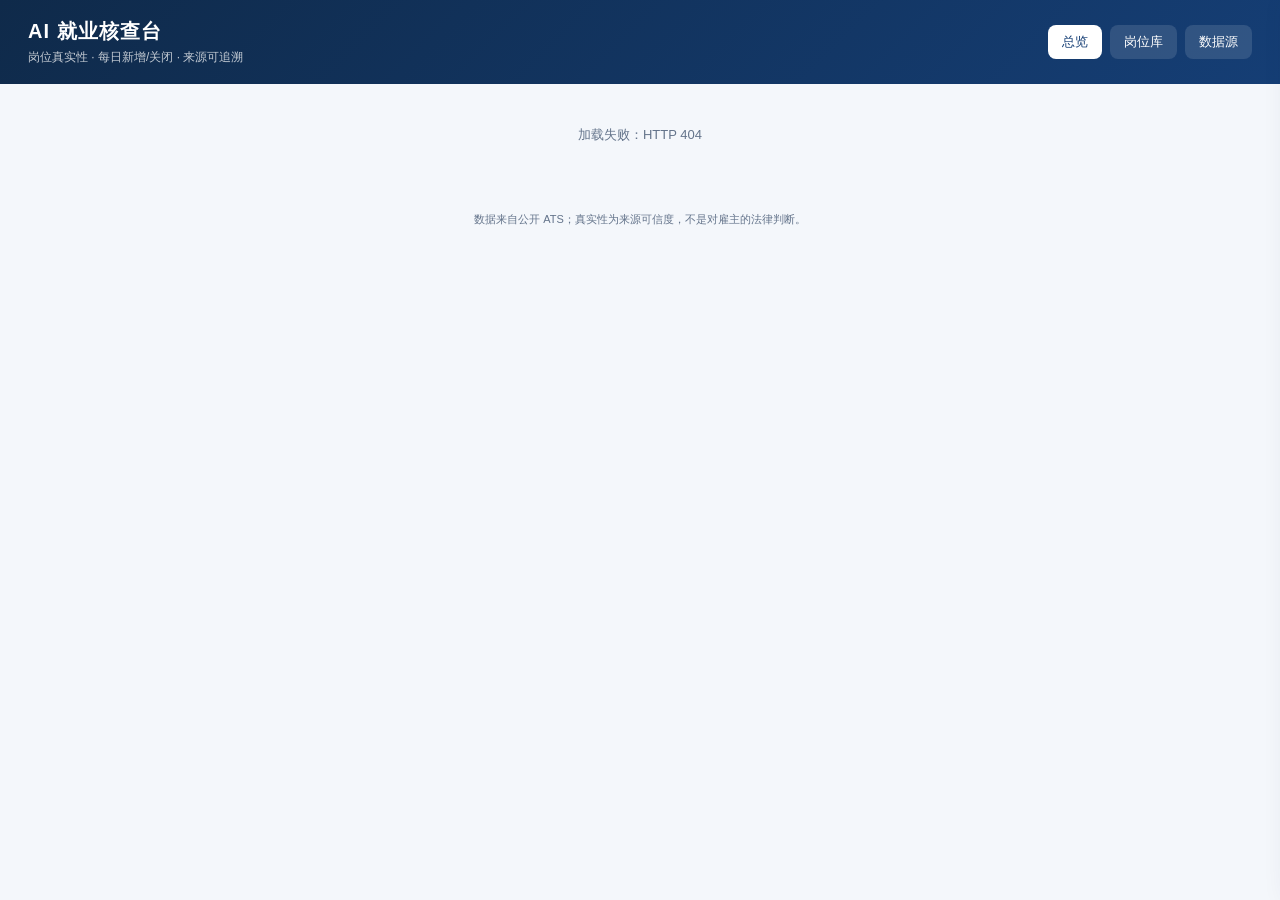
==== web/index.html @ 38a7895d "feat(web): AI jobs dashboard, authenticity scoring and read-only APIs" ====
<!doctype html>
<html lang="zh-CN">
<head>
<meta charset="utf-8">
<meta name="viewport" content="width=device-width, initial-scale=1">
<title>AI 就业核查台</title>
<style>
:root{--bg:#f4f7fb;--card:#fff;--ink:#172033;--muted:#64748b;--line:#e4ebf3;--blue:#1d4ed8;--green:#0f766e;--red:#b42318;--amber:#b45309}
*{box-sizing:border-box}body{margin:0;background:var(--bg);color:var(--ink);font-family:"Microsoft YaHei","PingFang SC",Arial,sans-serif}
header{background:linear-gradient(135deg,#0f2a4a,#153e75);color:#fff;padding:18px 28px;display:flex;align-items:center;justify-content:space-between}
header h1{font-size:20px;margin:0;letter-spacing:1px}header .sub{font-size:12px;opacity:.75;margin-top:4px}
nav{display:flex;gap:8px}nav button{border:0;background:rgba(255,255,255,.12);color:#fff;padding:8px 14px;border-radius:8px;cursor:pointer;font-size:13px}
nav button.active{background:#fff;color:#153e75}
main{max-width:1280px;margin:22px auto;padding:0 20px}
.cards{display:grid;grid-template-columns:repeat(5,1fr);gap:12px}
.card{background:var(--card);border:1px solid var(--line);border-radius:14px;padding:16px 18px;box-shadow:0 6px 18px rgba(15,42,74,.05)}
.card .n{font-size:28px;font-weight:700;color:var(--blue)}.card .l{font-size:12px;color:var(--muted);margin-top:4px}
.card.green .n{color:var(--green)}.card.amber .n{color:var(--amber)}
.grid{display:grid;grid-template-columns:1.6fr 1fr;gap:14px;margin-top:14px}
.panel{background:var(--card);border:1px solid var(--line);border-radius:14px;padding:18px 20px;box-shadow:0 6px 18px rgba(15,42,74,.04)}
.panel h2{font-size:15px;margin:0 0 12px;padding-left:9px;border-left:3px solid var(--blue)}
.bar{display:grid;grid-template-columns:110px 1fr 46px;gap:10px;align-items:center;font-size:12px;margin:8px 0}
.track{background:#eef3f9;height:9px;border-radius:7px;overflow:hidden}.track i{display:block;height:100%;background:var(--blue);border-radius:7px}
.bar b{text-align:right}
.legend{font-size:11px;color:var(--muted);display:flex;gap:14px;margin-bottom:8px}
.legend span::before{content:"";display:inline-block;width:8px;height:8px;border-radius:2px;margin-right:5px;background:var(--blue)}
.legend .closed::before{background:#e05a47}
table{width:100%;border-collapse:collapse;font-size:13px}
th{text-align:left;color:var(--muted);font-weight:500;padding:10px 8px;border-bottom:1px solid var(--line);white-space:nowrap}
td{padding:10px 8px;border-bottom:1px solid #f1f5fa;vertical-align:top}
tr.row{cursor:pointer}tr.row:hover{background:#f8fbff}
.badge{display:inline-block;padding:2px 8px;border-radius:10px;font-size:11px;white-space:nowrap}
.badge.build{background:#e8f7ef;color:#067647}.badge.adjacent{background:#eef4ff;color:#1d4ed8}.badge.exposed{background:#fff4e5;color:#b45309}.badge.none{background:#f1f5f9;color:#64748b}
.badge.verified{background:#e8f7ef;color:#067647}.badge.trusted{background:#eef4ff;color:#1d4ed8}.badge.pending{background:#fff7ed;color:#b45309}.badge.low{background:#fef2f2;color:#b42318}
.toolbar{display:flex;gap:8px;flex-wrap:wrap;margin-bottom:12px}
input,select{padding:8px 10px;border:1px solid var(--line);border-radius:8px;background:#fff;font-size:13px}
input{min-width:220px}
.drawer{position:fixed;right:0;top:0;bottom:0;width:520px;max-width:94vw;background:#fff;box-shadow:-10px 0 30px rgba(15,42,74,.16);padding:22px;overflow:auto;transform:translateX(105%);transition:.2s}
.drawer.open{transform:none}.drawer h3{margin:0 0 4px;font-size:18px}.drawer .meta{font-size:12px;color:var(--muted);margin-bottom:14px}
.drawer .kv{font-size:12px;line-height:1.9;color:#334155}.drawer .kv b{color:#0f172a}
.close{float:right;border:0;background:#f1f5f9;border-radius:8px;padding:6px 10px;cursor:pointer}
.empty{color:var(--muted);font-size:13px;padding:20px 0;text-align:center}
.pager{display:flex;gap:8px;justify-content:flex-end;margin-top:12px}
.pager button{border:1px solid var(--line);background:#fff;border-radius:8px;padding:6px 10px;cursor:pointer}
footer{text-align:center;color:var(--muted);font-size:11px;padding:26px 0}
@media(max-width:900px){.cards{grid-template-columns:repeat(2,1fr)}.grid{grid-template-columns:1fr}.drawer{width:100%}}
</style>
</head>
<body>
<header>
  <div><h1>AI 就业核查台</h1><div class="sub">岗位真实性 · 每日新增/关闭 · 来源可追溯</div></div>
  <nav>
    <button data-view="dashboard" class="active">总览</button>
    <button data-view="jobs">岗位库</button>
    <button data-view="sources">数据源</button>
  </nav>
</header>
<main>
  <section id="view-dashboard">
    <div class="cards" id="cards"></div>
    <div class="grid">
      <div class="panel"><h2>近 14 天新增 / 关闭</h2><div class="legend"><span>新增</span><span class="closed">关闭</span></div><div id="trend"></div></div>
      <div class="panel"><h2>真实性分布</h2><div id="levels"></div></div>
    </div>
    <div class="grid">
      <div class="panel"><h2>在招最多的公司</h2><div id="companies"></div></div>
      <div class="panel"><h2>缺口提示</h2><div class="kv" id="notes"></div></div>
    </div>
  </section>

  <section id="view-jobs" hidden>
    <div class="panel">
      <h2>岗位库</h2>
      <div class="toolbar">
        <input id="q" placeholder="搜公司 / 岗位">
        <select id="f-company"><option value="">全部公司</option></select>
        <select id="f-ai"><option value="">全部 AI 类型</option><option value="build">build</option><option value="adjacent">adjacent</option><option value="exposed">exposed</option><option value="none">none</option></select>
        <select id="f-level"><option value="">全部真实性</option><option>已验证</option><option>可信</option><option>待核验</option><option>低可信</option></select>
        <select id="f-status"><option value="open">在招</option><option value="closed">已关闭</option><option value="">全部</option></select>
        <button onclick="loadJobs(0)">筛选</button>
      </div>
      <div id="jobs-meta" class="meta"></div>
      <table><thead><tr><th>公司</th><th>岗位</th><th>地点</th><th>AI</th><th>真实性</th><th>首次发现</th><th>状态</th></tr></thead><tbody id="jobs-body"></tbody></table>
      <div class="pager"><button onclick="pageJobs(-1)">上一页</button><button onclick="pageJobs(1)">下一页</button></div>
    </div>
  </section>

  <section id="view-sources" hidden>
    <div class="panel"><h2>数据源健康</h2><table><thead><tr><th>公司</th><th>ATS</th><th>岗位数</th><th>已验证</th><th>最近看到</th></tr></thead><tbody id="sources-body"></tbody></table></div>
  </section>
</main>
<div class="drawer" id="drawer"><button class="close" onclick="closeDrawer()">关闭</button><div id="drawer-body"></div></div>
<footer>数据来自公开 ATS；真实性为来源可信度，不是对雇主的法律判断。</footer>
<script>
const $ = s => document.querySelector(s);
let jobOffset = 0, jobTotal = 0;
function esc(s){return String(s??'').replace(/[&<>"]/g,c=>({'&':'&amp;','<':'&lt;','>':'&gt;','"':'&quot;'}[c]));}
function badge(v){const m={'build':'build','adjacent':'adjacent','exposed':'exposed','none':'none'};return `<span class="badge ${m[v]||'none'}">${esc(v)}</span>`;}
function levelBadge(v){const m={'已验证':'verified','可信':'trusted','待核验':'pending','低可信':'low'};return `<span class="badge ${m[v]||'pending'}">${esc(v)}</span>`;}
async function api(u){const r=await fetch(u);if(!r.ok)throw new Error('HTTP '+r.status);return r.json();}
async function loadDashboard(){
  const d=await api('/api/stats');
  $('#cards').innerHTML=[['岗位总数',d.total,''],['在招',d.open,'green'],['AI build',d.build,''],['已验证',d.verified,'green'],['监控公司',d.companies,'amber']]
    .map(([l,n,c])=>`<div class="card ${c}"><div class="n">${n}</div><div class="l">${l}</div></div>`).join('');
  renderTrend(d.trend||[]);
  const max=Math.max(...(d.levels||[]).map(x=>x.value),1);
  $('#levels').innerHTML=(d.levels||[]).map(x=>`<div class="bar"><span>${esc(x.label)}</span><span class="track"><i style="width:${x.value/max*100}%;background:${x.label==='已验证'?'#0f766e':x.label==='低可信'?'#b42318':'#1d4ed8'}"></i></span><b>${x.value}</b></div>`).join('')||'<div class="empty">暂无</div>';
  const cmax=Math.max(...(d.top_companies||[]).map(x=>x.value),1);
  $('#companies').innerHTML=(d.top_companies||[]).map(x=>`<div class="bar"><span>${esc(x.label)}</span><span class="track"><i style="width:${x.value/cmax*100}%"></i></span><b>${x.value}</b></div>`).join('')||'<div class="empty">暂无</div>';
  $('#notes').innerHTML=`<div>• 今日新增：<b>${d.today_new}</b></div><div>• 已验证仅 ${d.verified} 条，其余为“可信/待核验”，需继续做 URL 校验。</div><div>• 数据源：${d.companies} 家公司，全部来自公开 ATS。</div>`;
}
function renderTrend(rows){
  if(!rows.length){$('#trend').innerHTML='<div class="empty">暂无趋势</div>';return;}
  if(rows.length===1){
    const r=rows[0],max=Math.max(r.new_jobs||0,r.closed_jobs||0,1);
    $('#trend').innerHTML=`<div class="bar"><span>${esc(r.day)} 新增</span><span class="track"><i style="width:${(r.new_jobs||0)/max*100}%;background:#1d4ed8"></i></span><b>${r.new_jobs||0}</b></div>
    <div class="bar"><span>${esc(r.day)} 关闭</span><span class="track"><i style="width:${(r.closed_jobs||0)/max*100}%;background:#e05a47"></i></span><b>${r.closed_jobs||0}</b></div>
    <p style="font-size:12px;color:#64748b">首次入库，只有一天数据；后续每天追加后显示双线趋势。</p>`;
    return;
  }
  const W=620,H=210,PL=34,PR=12,PT=12,PB=26;
  const max=Math.max(...rows.map(r=>Math.max(r.new_jobs||0,r.closed_jobs||0)),1);
  const x=i=>PL+(W-PL-PR)*i/Math.max(rows.length-1,1);
  const y=v=>PT+(H-PT-PB)*(1-v/max);
  const line=(key,color)=>{const pts=rows.map((r,i)=>`${x(i).toFixed(1)},${y(r[key]||0).toFixed(1)}`).join(' ');return `<polyline points="${pts}" fill="none" stroke="${color}" stroke-width="2.2"/>`;};
  const labels=rows.map((r,i)=> i%3===0?`<text x="${x(i).toFixed(1)}" y="${H-8}" font-size="9" fill="#94a3b8" text-anchor="middle">${esc(r.day.slice(5))}</text>`:'').join('');
  $('#trend').innerHTML=`<svg viewBox="0 0 ${W} ${H}" width="100%" height="210">
  ${[0,1,2,3].map(k=>`<line x1="${PL}" y1="${y(max*k/3).toFixed(1)}" x2="${W-PR}" y2="${y(max*k/3).toFixed(1)}" stroke="#eef3f9"/>`).join('')}
  ${line('new_jobs','#1d4ed8')}${line('closed_jobs','#e05a47')}${labels}
  ${rows.map((r,i)=>`<circle cx="${x(i).toFixed(1)}" cy="${y(r.new_jobs||0).toFixed(1)}" r="2.2" fill="#1d4ed8"/>`).join('')}</svg>`;
}
async function loadJobs(offset=jobOffset){
  jobOffset=offset;
  const p=new URLSearchParams({limit:30,offset,status:$('#f-status').value||'open'});
  if($('#q').value.trim())p.set('q',$('#q').value.trim());
  if($('#f-company').value)p.set('company',$('#f-company').value);
  if($('#f-ai').value)p.set('ai',$('#f-ai').value);
  if($('#f-level').value)p.set('level',$('#f-level').value);
  const d=await api('/api/jobs?'+p);
  jobTotal=d.total;
  $('#jobs-meta').textContent=`共 ${d.total} 条，当前 ${d.offset+1}-${Math.min(d.offset+d.items.length,d.total)}`;
  $('#jobs-body').innerHTML=d.items.map(j=>`<tr class="row" onclick="openJob('${j.id}')">
    <td>${esc(j.company)}</td><td>${esc(j.title)}</td><td>${esc(j.location||'—')}</td>
    <td>${badge(j.ai_relevance)}</td><td>${levelBadge(j.authenticity_level)} ${Math.round(j.authenticity_score)}</td>
    <td>${esc((j.first_seen||'').slice(0,10))}</td><td>${esc(j.status)}</td></tr>`).join('')||'<tr><td colspan="7" class="empty">没有匹配岗位</td></tr>';
}
function pageJobs(delta){const next=jobOffset+delta*30;if(next<0||next>=jobTotal)return;loadJobs(next);}
async function openJob(id){
  const d=await api('/api/jobs/'+encodeURIComponent(id));const j=d.job;
  $('#drawer-body').innerHTML=`<h3>${esc(j.title)}</h3><div class="meta">${esc(j.company)} · ${esc(j.location||'')} · ${esc(j.ai_relevance)} · ${esc(j.authenticity_level)} ${Math.round(j.authenticity_score)}</div>
  <div class="kv"><div><b>来源：</b>${esc(j.source)}</div><div><b>状态：</b>${esc(j.status)}</div>
  <div><b>首次发现：</b>${esc(j.first_seen)}</div><div><b>最近看到：</b>${esc(j.last_seen)}</div>
  <div><b>最后核验：</b>${esc(j.last_verified_at||'未核验')}</div><div><b>HTTP：</b>${esc(j.http_status??'—')}</div>
  <div><b>申请链接：</b><a href="${esc(j.url||'#')}" target="_blank" rel="noreferrer">打开原始岗位</a></div>
  <div><b>薪资：</b>${j.salary_min?`${esc(j.currency||'')} ${j.salary_min}–${j.salary_max||''}`:'未披露'}</div></div>
  <p style="font-size:12px;color:#64748b;margin-top:16px">真实性为来源可信度：ATS 原始来源、域名匹配、最近确认共同决定；不是对雇主的法律判断。</p>`;
  $('#drawer').classList.add('open');
}
function closeDrawer(){$('#drawer').classList.remove('open');}
async function loadSources(){
  const d=await api('/api/sources');
  $('#sources-body').innerHTML=d.items.map(s=>`<tr><td>${esc(s.name)}</td><td>${esc(s.ats_type)}</td><td>${s.jobs}</td><td>${s.verified||0}</td><td>${esc((s.last_seen||'').slice(0,16))}</td></tr>`).join('');
}
async function init(){
  await loadDashboard();
  const s=await api('/api/sources');
  $('#f-company').innerHTML='<option value="">全部公司</option>'+s.items.map(x=>`<option>${esc(x.name)}</option>`).join('');
  await loadJobs(0);
}
document.querySelectorAll('nav button').forEach(b=>b.onclick=()=>{
  document.querySelectorAll('nav button').forEach(x=>x.classList.remove('active'));b.classList.add('active');
  ['dashboard','jobs','sources'].forEach(v=>$('#view-'+v).hidden=(v!==b.dataset.view));
  if(b.dataset.view==='jobs')loadJobs(0);
  if(b.dataset.view==='sources')loadSources();
});
init().catch(e=>{document.querySelector('main').innerHTML='<div class="empty">加载失败：'+esc(e.message)+'</div>';});
</script>
</body>
</html>
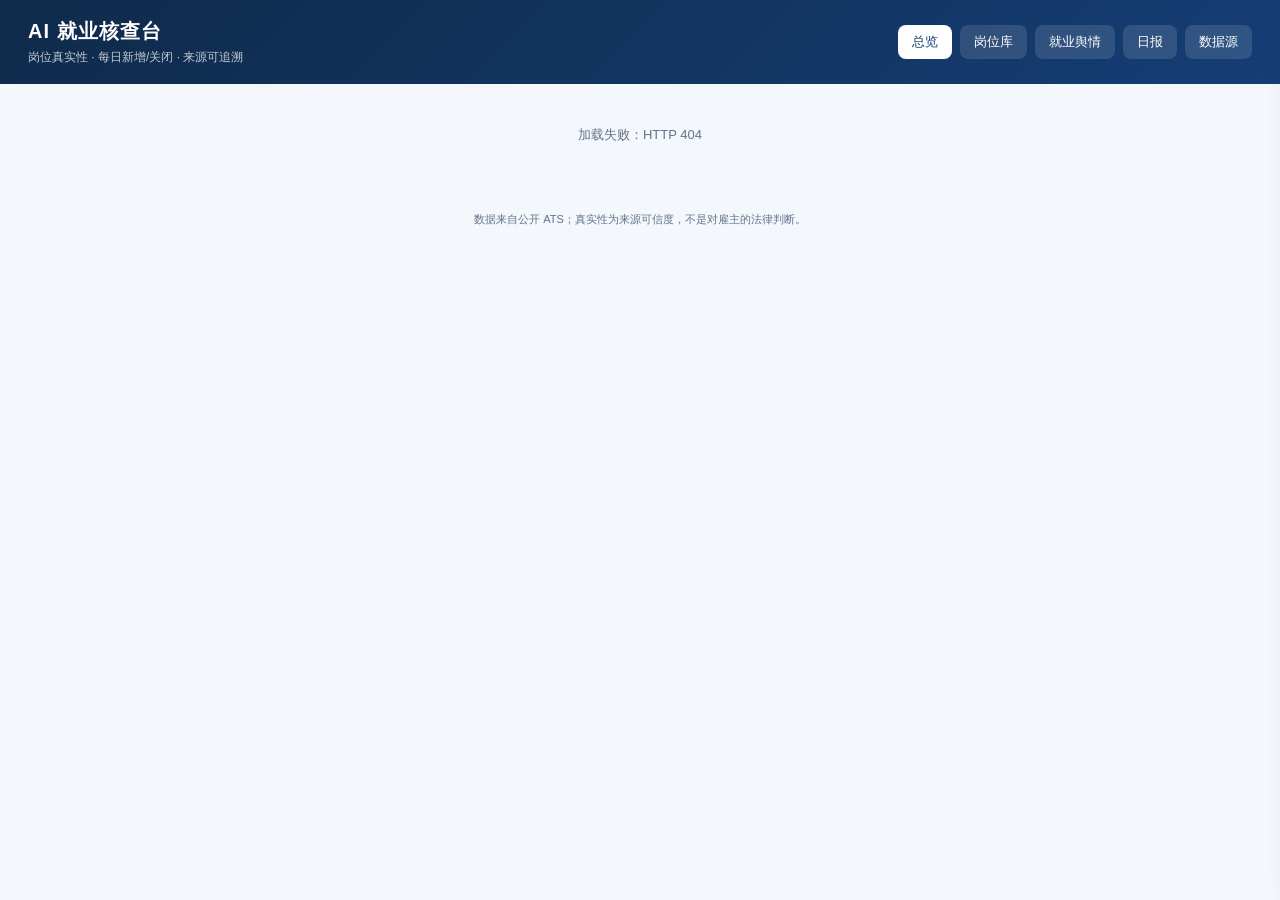
==== commit b85c0927: "feat(web): signals/report pages, domain and evidence scoring, desktop launcher" ====
--- a/web/index.html
+++ b/web/index.html
@@ -52,6 +52,8 @@
   <nav>
     <button data-view="dashboard" class="active">总览</button>
     <button data-view="jobs">岗位库</button>
+    <button data-view="signals">就业舆情</button>
+    <button data-view="report">日报</button>
     <button data-view="sources">数据源</button>
   </nav>
 </header>
@@ -83,6 +85,14 @@
       <table><thead><tr><th>公司</th><th>岗位</th><th>地点</th><th>AI</th><th>真实性</th><th>首次发现</th><th>状态</th></tr></thead><tbody id="jobs-body"></tbody></table>
       <div class="pager"><button onclick="pageJobs(-1)">上一页</button><button onclick="pageJobs(1)">下一页</button></div>
     </div>
+  </section>
+
+  <section id="view-signals" hidden>
+    <div class="panel"><h2>就业舆情 / 裁员信号</h2><p style="font-size:12px;color:#64748b">当前接入 AIHOT RSS；裁员信号源待接。</p><div id="signals-list"></div></div>
+  </section>
+
+  <section id="view-report" hidden>
+    <div class="panel"><h2>今日日报</h2><div id="report-body"></div></div>
   </section>
 
   <section id="view-sources" hidden>
@@ -157,6 +167,20 @@
   $('#drawer').classList.add('open');
 }
 function closeDrawer(){$('#drawer').classList.remove('open');}
+async function loadSignals(){
+  const d=await api('/api/signals');
+  $('#signals-list').innerHTML=(d.items||[]).map(x=>`<div class="event" style="display:flex;gap:10px;padding:10px 0;border-bottom:1px solid #eef3f9"><span class="badge none">${esc(x.tag)}</span><div><a href="${esc(x.url)}" target="_blank" rel="noreferrer" style="color:#172033;text-decoration:none;font-weight:600">${esc(x.title)}</a><div style="font-size:12px;color:#64748b;margin-top:4px">${esc(x.source)} · ${esc((x.published_at||'').slice(0,16))}</div></div></div>`).join('')||'<div class="empty">暂无信号</div>';
+}
+async function loadReport(){
+  const d=await api('/api/report');
+  $('#report-body').innerHTML=`<div class="kv" style="font-size:13px;line-height:2">
+    <div><b>生成时间：</b>${esc(d.generated_at)}</div>
+    <div><b>岗位：</b>共 ${d.total} 条，在招 ${d.open} 条，AI build ${d.build} 条</div>
+    <div><b>真实性：</b>已验证 ${d.verified} 条，待核验 ${d.pending} 条</div>
+    <div><b>今日新增：</b>${d.today_new} 条；监控公司 ${d.companies} 家；舆情信号 ${d.signals} 条</div>
+    <div><b>Top 公司：</b>${(d.top_companies||[]).map(x=>x.label+' '+x.value).join(' · ')}</div>
+    <div style="margin-top:10px;color:#64748b">${esc(d.note)}</div></div>`;
+}
 async function loadSources(){
   const d=await api('/api/sources');
   $('#sources-body').innerHTML=d.items.map(s=>`<tr><td>${esc(s.name)}</td><td>${esc(s.ats_type)}</td><td>${s.jobs}</td><td>${s.verified||0}</td><td>${esc((s.last_seen||'').slice(0,16))}</td></tr>`).join('');
@@ -169,8 +193,10 @@
 }
 document.querySelectorAll('nav button').forEach(b=>b.onclick=()=>{
   document.querySelectorAll('nav button').forEach(x=>x.classList.remove('active'));b.classList.add('active');
-  ['dashboard','jobs','sources'].forEach(v=>$('#view-'+v).hidden=(v!==b.dataset.view));
+  ['dashboard','jobs','signals','report','sources'].forEach(v=>$('#view-'+v).hidden=(v!==b.dataset.view));
   if(b.dataset.view==='jobs')loadJobs(0);
+  if(b.dataset.view==='signals')loadSignals();
+  if(b.dataset.view==='report')loadReport();
   if(b.dataset.view==='sources')loadSources();
 });
 init().catch(e=>{document.querySelector('main').innerHTML='<div class="empty">加载失败：'+esc(e.message)+'</div>';});
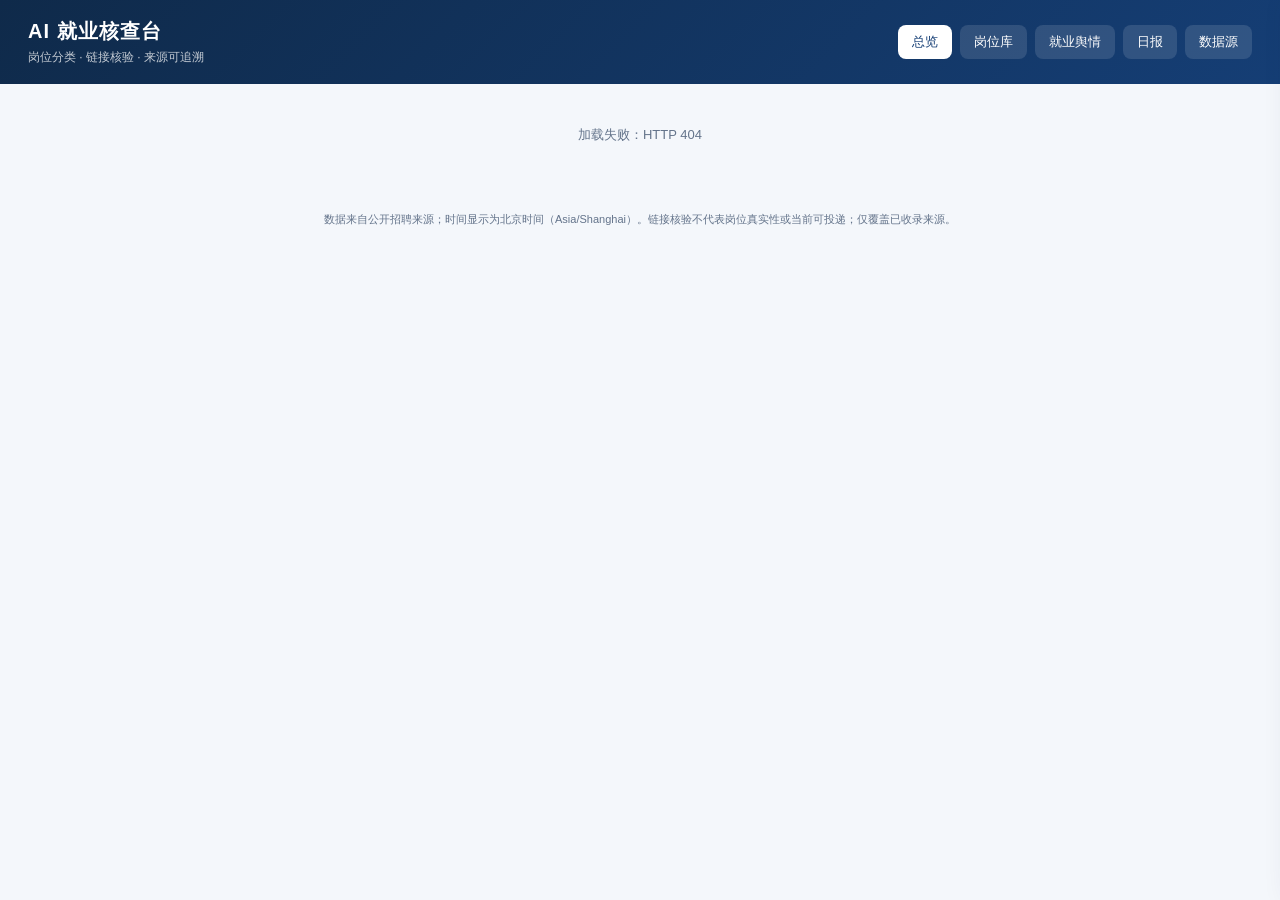
==== commit 0cd8ec18: "feat: 核查台规则、存活核验与静态发布（上线版本）" ====
--- a/web/index.html
+++ b/web/index.html
@@ -48,7 +48,7 @@
 </head>
 <body>
 <header>
-  <div><h1>AI 就业核查台</h1><div class="sub">岗位真实性 · 每日新增/关闭 · 来源可追溯</div></div>
+  <div><h1>AI 就业核查台</h1><div class="sub">岗位分类 · 链接核验 · 来源可追溯</div></div>
   <nav>
     <button data-view="dashboard" class="active">总览</button>
     <button data-view="jobs">岗位库</button>
@@ -62,7 +62,7 @@
     <div class="cards" id="cards"></div>
     <div class="grid">
       <div class="panel"><h2>近 14 天新增 / 关闭</h2><div class="legend"><span>新增</span><span class="closed">关闭</span></div><div id="trend"></div></div>
-      <div class="panel"><h2>真实性分布</h2><div id="levels"></div></div>
+      <div class="panel"><h2>链接核验分布</h2><div id="levels"></div></div>
     </div>
     <div class="grid">
       <div class="panel"><h2>在招最多的公司</h2><div id="companies"></div></div>
@@ -76,19 +76,29 @@
       <div class="toolbar">
         <input id="q" placeholder="搜公司 / 岗位">
         <select id="f-company"><option value="">全部公司</option></select>
-        <select id="f-ai"><option value="">全部 AI 类型</option><option value="build">build</option><option value="adjacent">adjacent</option><option value="exposed">exposed</option><option value="none">none</option></select>
-        <select id="f-level"><option value="">全部真实性</option><option>已验证</option><option>可信</option><option>待核验</option><option>低可信</option></select>
-        <select id="f-status"><option value="open">在招</option><option value="closed">已关闭</option><option value="">全部</option></select>
+        <select id="f-ai"><option value="ai">只看 AI 岗位</option><option value="build">AI 研发（build）</option><option value="adjacent">AI 支撑（adjacent）</option></select>
+        <select id="f-level"><option value="">全部核验状态</option><option value="已验证">链接核验通过</option><option>可信</option><option>待核验</option><option>低可信</option></select>
+        <select id="f-since"><option value="2026-06-01">2026-06-01 起</option></select>
+        <select id="f-status"><option value="open">在招</option></select>
         <button onclick="loadJobs(0)">筛选</button>
       </div>
       <div id="jobs-meta" class="meta"></div>
-      <table><thead><tr><th>公司</th><th>岗位</th><th>地点</th><th>AI</th><th>真实性</th><th>首次发现</th><th>状态</th></tr></thead><tbody id="jobs-body"></tbody></table>
+      <table><thead><tr><th>公司</th><th>岗位</th><th>地点</th><th>AI</th><th>链接核验</th><th>发布时间</th><th>首次发现</th><th>状态</th></tr></thead><tbody id="jobs-body"></tbody></table>
       <div class="pager"><button onclick="pageJobs(-1)">上一页</button><button onclick="pageJobs(1)">下一页</button></div>
     </div>
   </section>
 
   <section id="view-signals" hidden>
-    <div class="panel"><h2>就业舆情 / 裁员信号</h2><p style="font-size:12px;color:#64748b">当前接入 AIHOT RSS；裁员信号源待接。</p><div id="signals-list"></div></div>
+    <div class="panel"><h2>AI 就业信息</h2>
+      <p style="font-size:12px;color:#64748b">已复核记录与待核验线索分别展示，每次最多显示50条。静态版每类最多收录最近采到的200条。搜索标注日期尚未核实；招聘线索不代表目前仍在招。</p>
+      <div class="toolbar">
+        <select id="signal-review"><option value="approved">已复核记录</option><option value="pending">待核验线索</option></select>
+        <select id="signal-category"><option value="">全部变化</option><option value="hiring">招聘</option><option value="layoff">裁员</option><option value="shrink">缩招</option><option value="freeze">停招</option></select>
+        <label>从 <input id="signal-since" type="date" style="min-width:140px"></label>
+        <label>至 <input id="signal-until" type="date" style="min-width:140px"></label>
+        <button onclick="loadSignals()">筛选</button>
+      </div>
+      <div id="signals-list"></div></div>
   </section>
 
   <section id="view-report" hidden>
@@ -96,28 +106,32 @@
   </section>
 
   <section id="view-sources" hidden>
-    <div class="panel"><h2>数据源健康</h2><table><thead><tr><th>公司</th><th>ATS</th><th>岗位数</th><th>已验证</th><th>最近看到</th></tr></thead><tbody id="sources-body"></tbody></table></div>
+    <div class="panel"><h2>数据源健康</h2><table><thead><tr><th>公司</th><th>ATS</th><th>岗位数</th><th>链接核验通过</th><th>最近看到</th></tr></thead><tbody id="sources-body"></tbody></table></div>
   </section>
 </main>
 <div class="drawer" id="drawer"><button class="close" onclick="closeDrawer()">关闭</button><div id="drawer-body"></div></div>
-<footer>数据来自公开 ATS；真实性为来源可信度，不是对雇主的法律判断。</footer>
+<footer>数据来自公开招聘来源；时间显示为北京时间（Asia/Shanghai）。链接核验不代表岗位真实性或当前可投递；仅覆盖已收录来源。</footer>
 <script>
 const $ = s => document.querySelector(s);
 let jobOffset = 0, jobTotal = 0;
 function esc(s){return String(s??'').replace(/[&<>"]/g,c=>({'&':'&amp;','<':'&lt;','>':'&gt;','"':'&quot;'}[c]));}
-function badge(v){const m={'build':'build','adjacent':'adjacent','exposed':'exposed','none':'none'};return `<span class="badge ${m[v]||'none'}">${esc(v)}</span>`;}
-function levelBadge(v){const m={'已验证':'verified','可信':'trusted','待核验':'pending','低可信':'low'};return `<span class="badge ${m[v]||'pending'}">${esc(v)}</span>`;}
+function badge(v){const m={'build':'build','adjacent':'adjacent','exposed':'exposed','none':'none'};const l={'build':'AI研发','adjacent':'AI支撑','exposed':'受影响','none':'非AI'};return `<span class="badge ${m[v]||'none'}">${esc(l[v]||v)}</span>`;}
+function levelBadge(v){const m={'已验证':'verified','可信':'trusted','待核验':'pending','低可信':'low'};return `<span class="badge ${m[v]||'pending'}">${esc(v==='已验证'?'链接核验通过':v)}</span>`;}
+function fmt(s){if(!s)return '—';const raw=String(s);if(/^\d{4}-\d{2}-\d{2}$/.test(raw))return raw;if(!/(Z|[+-]\d{2}:?\d{2})$/i.test(raw))return esc(raw.replace('T',' '));const d=new Date(raw);if(isNaN(d.getTime()))return esc(raw);const parts=new Intl.DateTimeFormat('en-CA',{timeZone:'Asia/Shanghai',year:'numeric',month:'2-digit',day:'2-digit',hour:'2-digit',minute:'2-digit',hourCycle:'h23'}).formatToParts(d);const p=Object.fromEntries(parts.map(x=>[x.type,x.value]));return `${p.year}-${p.month}-${p.day} ${p.hour}:${p.minute}`;}
 async function api(u){const r=await fetch(u);if(!r.ok)throw new Error('HTTP '+r.status);return r.json();}
+function curSince(){const v=$('#f-since')?$('#f-since').value:'recent';return v==='recent'?'':v;}
 async function loadDashboard(){
-  const d=await api('/api/stats');
-  $('#cards').innerHTML=[['岗位总数',d.total,''],['在招',d.open,'green'],['AI build',d.build,''],['已验证',d.verified,'green'],['监控公司',d.companies,'amber']]
+  const since=curSince();
+  const d=await api('/api/stats'+(since?'?since='+encodeURIComponent(since):''));
+  $('#cards').innerHTML=[['AI 岗位',d.ai_total,''],['AI 研发',d.build,'green'],['AI 支撑',d.adjacent,''],['链接核验通过',d.verified,'green'],['累计剔除非 AI',d.excluded,'amber']]
     .map(([l,n,c])=>`<div class="card ${c}"><div class="n">${n}</div><div class="l">${l}</div></div>`).join('');
   renderTrend(d.trend||[]);
+  if(d.time_warning)$('#trend').innerHTML='<div class="empty">'+esc(d.time_warning)+'</div>';
   const max=Math.max(...(d.levels||[]).map(x=>x.value),1);
-  $('#levels').innerHTML=(d.levels||[]).map(x=>`<div class="bar"><span>${esc(x.label)}</span><span class="track"><i style="width:${x.value/max*100}%;background:${x.label==='已验证'?'#0f766e':x.label==='低可信'?'#b42318':'#1d4ed8'}"></i></span><b>${x.value}</b></div>`).join('')||'<div class="empty">暂无</div>';
+  $('#levels').innerHTML=(d.levels||[]).map(x=>`<div class="bar"><span>${esc(x.label==='已验证'?'链接核验通过':x.label)}</span><span class="track"><i style="width:${x.value/max*100}%;background:${x.label==='已验证'?'#0f766e':x.label==='低可信'?'#b42318':'#1d4ed8'}"></i></span><b>${x.value}</b></div>`).join('')||'<div class="empty">暂无</div>';
   const cmax=Math.max(...(d.top_companies||[]).map(x=>x.value),1);
   $('#companies').innerHTML=(d.top_companies||[]).map(x=>`<div class="bar"><span>${esc(x.label)}</span><span class="track"><i style="width:${x.value/cmax*100}%"></i></span><b>${x.value}</b></div>`).join('')||'<div class="empty">暂无</div>';
-  $('#notes').innerHTML=`<div>• 今日新增：<b>${d.today_new}</b></div><div>• 已验证仅 ${d.verified} 条，其余为“可信/待核验”，需继续做 URL 校验。</div><div>• 数据源：${d.companies} 家公司，全部来自公开 ATS。</div>`;
+  $('#notes').innerHTML=`<div>• 数据版本时间：${fmt(d.generated_at)}</div><div>• 时间窗口：<b>${d.window_since}</b> 起（按来源发布时间筛选；岗位库仅提供在招 AI 岗位）</div><div>• 数据版本当日入库（北京时间）：<b>${d.today_new??'待重新导出'}</b></div><div>• 存活复检：<b>${d.liveness_checked||0}</b> 条已核（全库累计：已关闭 ${d.closed||0} · 长期未见 ${d.stale||0}）</div><div>• 库内累计剔除非 AI 岗位 <b>${d.excluded||0}</b> 条（词典判定 none，保留原始记录不物理删除）</div><div>• 库内累计合并重复：<b>${d.merged||0}</b> 条（累计记录数）</div><div>• 链接核验通过 ${d.verified} 条，其余为其他核验状态；以最后核验时间为准，不保证当前仍可投递。</div><div>• 口径：build=直接研发 AI，adjacent=直接支撑 AI；关键词采集，非全站岗位。</div>`;
 }
 function renderTrend(rows){
   if(!rows.length){$('#trend').innerHTML='<div class="empty">暂无趋势</div>';return;}
@@ -125,7 +139,7 @@
     const r=rows[0],max=Math.max(r.new_jobs||0,r.closed_jobs||0,1);
     $('#trend').innerHTML=`<div class="bar"><span>${esc(r.day)} 新增</span><span class="track"><i style="width:${(r.new_jobs||0)/max*100}%;background:#1d4ed8"></i></span><b>${r.new_jobs||0}</b></div>
     <div class="bar"><span>${esc(r.day)} 关闭</span><span class="track"><i style="width:${(r.closed_jobs||0)/max*100}%;background:#e05a47"></i></span><b>${r.closed_jobs||0}</b></div>
-    <p style="font-size:12px;color:#64748b">首次入库，只有一天数据；后续每天追加后显示双线趋势。</p>`;
+    <p style="font-size:12px;color:#64748b">当前窗口只有一天事件记录，暂以条形图展示。</p>`;
     return;
   }
   const W=620,H=210,PL=34,PR=12,PT=12,PB=26;
@@ -146,44 +160,56 @@
   if($('#f-company').value)p.set('company',$('#f-company').value);
   if($('#f-ai').value)p.set('ai',$('#f-ai').value);
   if($('#f-level').value)p.set('level',$('#f-level').value);
+  if(curSince())p.set('since',curSince());
   const d=await api('/api/jobs?'+p);
   jobTotal=d.total;
-  $('#jobs-meta').textContent=`共 ${d.total} 条，当前 ${d.offset+1}-${Math.min(d.offset+d.items.length,d.total)}`;
+  $('#jobs-meta').textContent=`共 ${d.total} 条，当前 ${d.items.length?d.offset+1:0}-${Math.min(d.offset+d.items.length,d.total)}`;
   $('#jobs-body').innerHTML=d.items.map(j=>`<tr class="row" onclick="openJob('${j.id}')">
     <td>${esc(j.company)}</td><td>${esc(j.title)}</td><td>${esc(j.location||'—')}</td>
-    <td>${badge(j.ai_relevance)}</td><td>${levelBadge(j.authenticity_level)} ${Math.round(j.authenticity_score)}</td>
-    <td>${esc((j.first_seen||'').slice(0,10))}</td><td>${esc(j.status)}</td></tr>`).join('')||'<tr><td colspan="7" class="empty">没有匹配岗位</td></tr>';
+    <td>${badge(j.ai_relevance)}</td><td>${levelBadge(j.authenticity_level)}</td>
+    <td>${fmt(j.posted_at).slice(0,10)}</td><td>${fmt(j.first_seen).slice(0,10)}</td><td>${esc(j.status)}</td></tr>`).join('')||'<tr><td colspan="8" class="empty">没有匹配岗位</td></tr>';
 }
 function pageJobs(delta){const next=jobOffset+delta*30;if(next<0||next>=jobTotal)return;loadJobs(next);}
 async function openJob(id){
   const d=await api('/api/jobs/'+encodeURIComponent(id));const j=d.job;
-  $('#drawer-body').innerHTML=`<h3>${esc(j.title)}</h3><div class="meta">${esc(j.company)} · ${esc(j.location||'')} · ${esc(j.ai_relevance)} · ${esc(j.authenticity_level)} ${Math.round(j.authenticity_score)}</div>
+  $('#drawer-body').innerHTML=`<h3>${esc(j.title)}</h3><div class="meta">${esc(j.company)} · ${esc(j.location||'')} · ${esc(j.ai_relevance)} · ${levelBadge(j.authenticity_level)}</div>
   <div class="kv"><div><b>来源：</b>${esc(j.source)}</div><div><b>状态：</b>${esc(j.status)}</div>
-  <div><b>首次发现：</b>${esc(j.first_seen)}</div><div><b>最近看到：</b>${esc(j.last_seen)}</div>
-  <div><b>最后核验：</b>${esc(j.last_verified_at||'未核验')}</div><div><b>HTTP：</b>${esc(j.http_status??'—')}</div>
+  <div><b>首次发现：</b>${fmt(j.first_seen)}</div><div><b>最近看到：</b>${fmt(j.last_seen)}</div>
+  <div><b>最后核验：</b>${fmt(j.last_verified_at||'')}</div><div><b>HTTP：</b>${esc(j.http_status??'—')}</div>
+  <div><b>存活判定：</b>${esc(j.liveness||'未复检')} ${esc(j.liveness_reason||'')}</div>
+  <div><b>AI 判定依据：</b>${esc(j.ai_reason||'—')}</div>
   <div><b>申请链接：</b><a href="${esc(j.url||'#')}" target="_blank" rel="noreferrer">打开原始岗位</a></div>
   <div><b>薪资：</b>${j.salary_min?`${esc(j.currency||'')} ${j.salary_min}–${j.salary_max||''}`:'未披露'}</div></div>
-  <p style="font-size:12px;color:#64748b;margin-top:16px">真实性为来源可信度：ATS 原始来源、域名匹配、最近确认共同决定；不是对雇主的法律判断。</p>`;
+  <p style="font-size:12px;color:#64748b;margin-top:16px">链接核验通过仅代表最近一次 URL 核验通过；不代表岗位真实性或当前仍可投递。核验分数不是概率。</p>`;
   $('#drawer').classList.add('open');
 }
 function closeDrawer(){$('#drawer').classList.remove('open');}
+function signalUrl(value){try{const u=new URL(value);return ['https:','http:'].includes(u.protocol)?esc(u.href):'#';}catch{return '#';}}
 async function loadSignals(){
-  const d=await api('/api/signals');
-  $('#signals-list').innerHTML=(d.items||[]).map(x=>`<div class="event" style="display:flex;gap:10px;padding:10px 0;border-bottom:1px solid #eef3f9"><span class="badge none">${esc(x.tag)}</span><div><a href="${esc(x.url)}" target="_blank" rel="noreferrer" style="color:#172033;text-decoration:none;font-weight:600">${esc(x.title)}</a><div style="font-size:12px;color:#64748b;margin-top:4px">${esc(x.source)} · ${esc((x.published_at||'').slice(0,16))}</div></div></div>`).join('')||'<div class="empty">暂无信号</div>';
+  const p=new URLSearchParams({review:$('#signal-review').value,limit:'50'});
+  if($('#signal-category').value)p.set('category',$('#signal-category').value);
+  if($('#signal-since').value)p.set('since',$('#signal-since').value);
+  if($('#signal-until').value){const end=new Date($('#signal-until').value+'T00:00:00Z');end.setUTCDate(end.getUTCDate()+1);p.set('until',end.toISOString().slice(0,10));}
+  const labels={unverified:'事实待核验',denial_candidate:'可能为否认/辟谣',speculation_candidate:'可能为传闻/预测',reported:'媒体报道',official_announcement:'官方宣布',implemented:'已实施',denied:'否认/更正',rumor:'传闻',prediction:'预测'};
+  const scopes={pending:'AI关联待复核',ai_role:'AI岗位',ai_team:'AI团队',ai_impact:'来源声称AI影响',ai_company_other:'AI企业其他岗位'};
+  try{
+    const d=await api('/api/signals?'+p);
+    $('#signals-list').innerHTML=(d.items||[]).map(x=>`<div class="event" style="display:flex;gap:10px;padding:10px 0;border-bottom:1px solid #eef3f9"><span class="badge none">${esc(x.tag)}</span><div><a href="${signalUrl(x.url)}" target="_blank" rel="noreferrer" style="color:#172033;text-decoration:none;font-weight:600">${esc(x.title)}</a><div style="font-size:12px;color:#64748b;margin-top:4px">${esc(x.source)} · ${x.date_basis==='source_verified'?'原文发布时间':x.date_basis==='search_index'?'搜索标注时间（待核实）':'发布时间未知'}：${fmt(x.published_at)} · ${esc(labels[x.claim_status]||'事实待核验')} · ${esc(scopes[x.ai_scope]||'AI关联待复核')}</div><div style="font-size:12px;margin-top:6px">${esc(x.summary||'')}</div><div class="meta">最近采到：${fmt(x.last_seen)}；招聘有效性：${x.liveness==='active'?'最近核验可申请':'未确认'}${x.last_verified_at?'（'+fmt(x.last_verified_at)+'）':''}</div></div></div>`).join('')||'<div class="empty">当前筛选下暂无记录</div>';
+  }catch(e){$('#signals-list').innerHTML='<div class="empty">加载失败：'+esc(e.message)+'</div>';}
 }
 async function loadReport(){
   const d=await api('/api/report');
   $('#report-body').innerHTML=`<div class="kv" style="font-size:13px;line-height:2">
-    <div><b>生成时间：</b>${esc(d.generated_at)}</div>
-    <div><b>岗位：</b>共 ${d.total} 条，在招 ${d.open} 条，AI build ${d.build} 条</div>
-    <div><b>真实性：</b>已验证 ${d.verified} 条，待核验 ${d.pending} 条</div>
-    <div><b>今日新增：</b>${d.today_new} 条；监控公司 ${d.companies} 家；舆情信号 ${d.signals} 条</div>
+    <div><b>生成时间：</b>${fmt(d.generated_at)}</div>
+    <div><b>AI 岗位：</b>共 ${d.total} 条（AI 研发 ${d.build} · AI 支撑 ${d.adjacent}），库内累计剔除非 AI ${d.excluded||0} 条</div>
+    <div><b>链接核验：</b>通过 ${d.verified} 条，其他核验状态 ${d.pending} 条</div>
+    <div><b>数据版本当日入库（北京时间）：</b>${d.today_new??'待重新导出'} 条；库内累计合并重复 ${d.merged||0} 条；监控公司 ${d.companies} 家；本批已复核信息 ${d.signals} 条；待核验线索 ${d.signal_candidates||0} 条</div>
     <div><b>Top 公司：</b>${(d.top_companies||[]).map(x=>x.label+' '+x.value).join(' · ')}</div>
     <div style="margin-top:10px;color:#64748b">${esc(d.note)}</div></div>`;
 }
 async function loadSources(){
   const d=await api('/api/sources');
-  $('#sources-body').innerHTML=d.items.map(s=>`<tr><td>${esc(s.name)}</td><td>${esc(s.ats_type)}</td><td>${s.jobs}</td><td>${s.verified||0}</td><td>${esc((s.last_seen||'').slice(0,16))}</td></tr>`).join('');
+  $('#sources-body').innerHTML=d.items.map(s=>`<tr><td>${esc(s.name)}</td><td>${esc(s.ats_type)}</td><td>${s.jobs}</td><td>${s.verified||0}</td><td>${fmt(s.last_seen)}</td></tr>`).join('');
 }
 async function init(){
   await loadDashboard();
@@ -199,7 +225,10 @@
   if(b.dataset.view==='report')loadReport();
   if(b.dataset.view==='sources')loadSources();
 });
+document.querySelectorAll('#f-since,#f-ai,#f-level,#f-status').forEach(s=>s.onchange=()=>{loadJobs(0);loadDashboard();});
 init().catch(e=>{document.querySelector('main').innerHTML='<div class="empty">加载失败：'+esc(e.message)+'</div>';});
 </script>
 </body>
 </html>
+
+
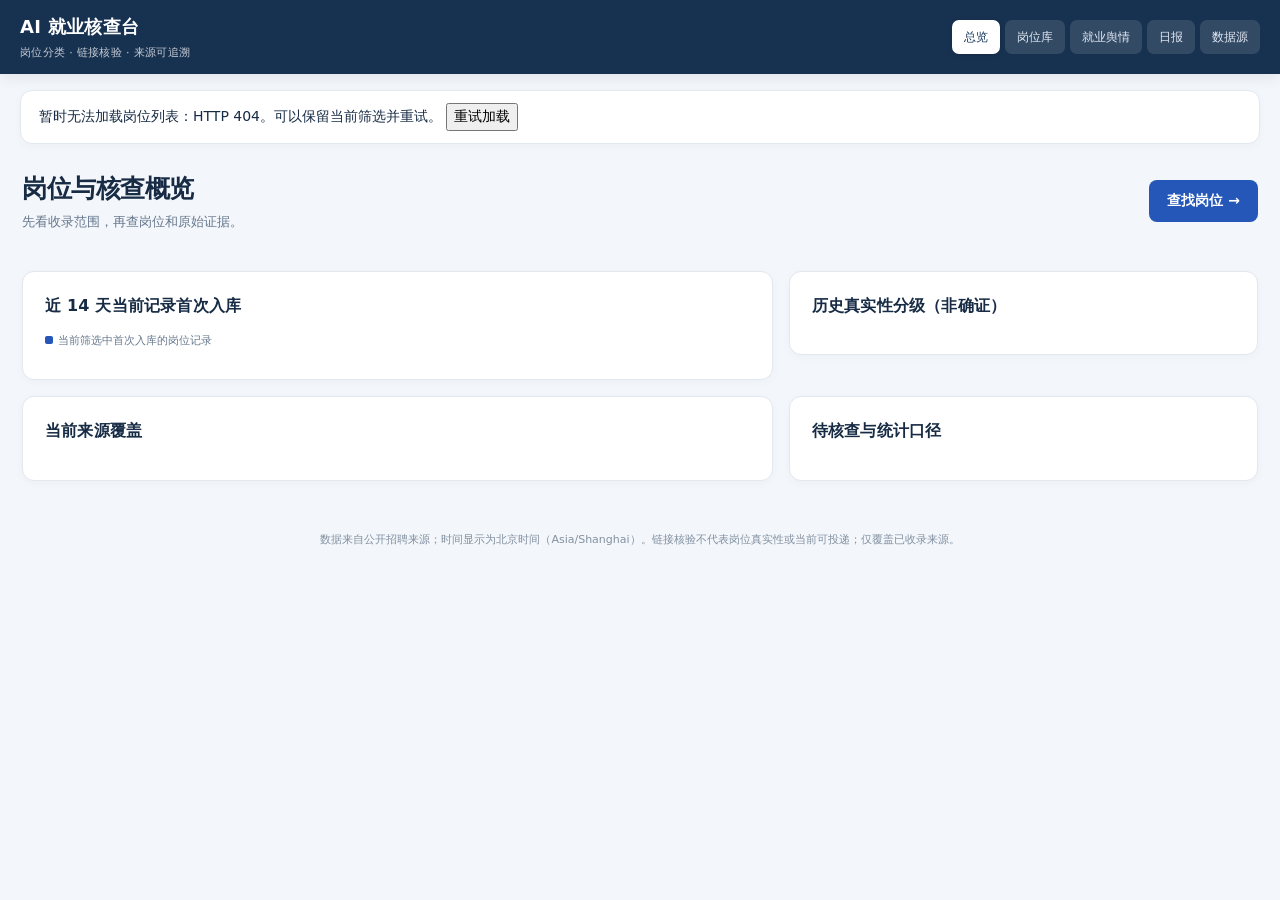
==== commit bd411134: "feat(web): 重构控制台前端、静态分片构建与发布脚本" ====
--- a/web/index.html
+++ b/web/index.html
@@ -43,7 +43,58 @@
 .pager{display:flex;gap:8px;justify-content:flex-end;margin-top:12px}
 .pager button{border:1px solid var(--line);background:#fff;border-radius:8px;padding:6px 10px;cursor:pointer}
 footer{text-align:center;color:var(--muted);font-size:11px;padding:26px 0}
-@media(max-width:900px){.cards{grid-template-columns:repeat(2,1fr)}.grid{grid-template-columns:1fr}.drawer{width:100%}}
+@media(max-width:900px){.grid{grid-template-columns:1fr}.drawer{width:100%}}
+@media(max-width:680px){.cards{grid-template-columns:repeat(2,1fr)}}
+.filter-row{display:flex;flex-wrap:wrap;align-items:center;gap:12px;margin-bottom:14px;font-size:13px}.filter-row input{min-width:0}.filter-row label{display:flex;align-items:center;gap:4px}.toolbar input[type=date]{min-width:140px;width:145px}.table-scroll{overflow:auto}.card{font:inherit;text-align:left;cursor:pointer}.card span{display:block}.requirements li{margin-bottom:12px}.requirements details{color:var(--muted)}#job-filters{margin-bottom:14px;padding:14px 18px}#advanced-filters summary{cursor:pointer;font-size:12px;color:var(--muted)}#advanced-filters[open] summary{margin-bottom:12px}.toolbar button,.filter-row button{border:1px solid var(--line);border-radius:8px;background:#fff;padding:8px 10px;cursor:pointer}header{flex-wrap:wrap;gap:12px}nav{flex-wrap:wrap}
+.drawer{width:820px}.source-text{white-space:pre-wrap;overflow-wrap:anywhere;line-height:1.85;font-size:13px;color:#334155}.detail-grid{display:grid;grid-template-columns:1fr 1fr;gap:10px;padding:14px;background:#f8fafc;border-radius:10px;margin:14px 0}.detail-grid div{font-size:13px;line-height:1.7}.detail-grid b{display:block;color:#64748b;font-size:12px}.event-card{border:1px solid var(--line);border-radius:12px;padding:18px;margin-top:12px}.event-card h3{font-size:16px;margin:8px 0}.event-card p{font-size:13px;line-height:1.8;margin:8px 0}.event-meta{font-size:12px;color:var(--muted);line-height:1.9}.event-card details{font-size:12px;line-height:1.8}.event-notice{background:#fff7ed;border-radius:8px;padding:12px;font-size:12px;line-height:1.8}.event-stats{display:grid;grid-template-columns:repeat(4,1fr);gap:10px;margin:14px 0}.event-stats div{background:#f8fafc;padding:12px;border-radius:8px;font-size:12px}.event-stats b{display:block;font-size:24px;color:var(--blue)}.cell-experience{max-width:190px;font-size:12px}.drawer details summary{cursor:pointer}@media(max-width:680px){.detail-grid,.event-stats{grid-template-columns:1fr 1fr}.drawer{width:100%}}
+.panel,.grid>*,.filter-row{min-width:0}input,select{max-width:100%}#view-sources .panel{margin-bottom:14px}@media(max-width:680px){main{padding:0 12px}.panel{padding:16px 14px}}
+
+/* UI P1/P2: readable hierarchy and consistent interaction states. */
+:root{--bg:#f5f7fa;--ink:#182b43;--muted:#66768b;--line:#e3e9f0;--blue:#2458c6}
+body{font-family:system-ui,-apple-system,"Segoe UI","Microsoft YaHei",sans-serif;font-size:14px;line-height:1.6}
+button,input,select{font:inherit}button,a,input,select,summary{touch-action:manipulation}
+button{transition:background .15s,box-shadow .15s}button:disabled{opacity:.4;cursor:not-allowed}
+:focus-visible{outline:3px solid #76a4ff;outline-offset:3px}[hidden]{display:none!important}
+header{padding:20px max(28px,calc((100vw - 1240px)/2));background:#102b4b}header h1{font-size:21px;letter-spacing:.3px}nav button{padding:9px 17px}
+main{margin:28px auto}.panel,.card{box-shadow:0 2px 8px #182b4305;border-radius:12px}.panel{padding:24px}.panel h2{border:0;padding:0;font-size:16px;letter-spacing:.2px}
+.page-heading{display:flex;align-items:center;justify-content:space-between;gap:16px;margin:0 0 20px}.page-heading h2{font-size:26px;margin:0}.page-heading p{color:var(--muted);margin:4px 0 0}.primary-link,.primary-button{display:inline-block;background:var(--blue);color:white!important;border:0;border-radius:8px;padding:10px 18px;text-decoration:none;cursor:pointer}
+.cards{gap:16px}.card{padding:20px}.card .n{font-size:30px}.card .l{font-size:13px}.card:not([data-employment]){cursor:default}.card[data-employment]:hover{border-color:#9bb8ef;background:#f8fbff}.grid{gap:20px;margin-top:20px;align-items:start}.meta,.kv{color:var(--muted);font-size:13px;line-height:1.7}.coverage-single{font-size:17px;padding:14px 0}.coverage-single b{color:var(--ink)}
+.health-summary{display:flex;gap:12px;flex-wrap:wrap;margin-bottom:16px}.health-summary div{background:#f2f6fc;border-radius:8px;padding:12px 16px}.health-summary b{font-size:22px;display:block;color:var(--ink)}#notes details{margin-top:16px;border-top:1px solid var(--line);padding-top:14px}#notes details div{margin:8px 0}summary{cursor:pointer;color:var(--blue)}
+#job-filters{margin-bottom:20px;padding:20px 24px}.search-main{display:flex;gap:10px;margin-bottom:18px}.search-main input{flex:1;min-width:0;font-size:15px;padding:11px 14px}.filter-row{margin-bottom:12px}.filter-row b{font-weight:500;color:var(--muted)}.filter-row label{cursor:pointer}.toolbar{margin-top:14px}.toolbar input,.toolbar select{min-width:0}.toolbar label{display:flex;align-items:center;gap:6px}input,select{border-radius:7px;padding:8px 10px}#jobs-meta{margin:0 0 16px}.table-scroll{border:1px solid var(--line);border-radius:8px}th{background:#f8fafc;padding:12px;font-size:12px}td{padding:15px 12px;line-height:1.6}#jobs-body td:first-child{min-width:250px;max-width:390px}#jobs-body td:nth-child(2){min-width:150px}#jobs-body td:nth-child(3){min-width:130px}#jobs-body td:nth-child(4){min-width:170px}.job-title{font-weight:600;font-size:14px;color:var(--ink)}.job-sub{color:var(--muted);font-size:12px;margin-top:6px}.pager{align-items:center;margin-top:20px}.pager span{color:var(--muted);margin-right:auto}
+.drawer-backdrop{position:fixed;inset:0;background:#102b4b55;z-index:20}.drawer{z-index:21;width:760px;max-width:94vw;padding:28px;visibility:hidden}.drawer.open{visibility:visible}.drawer h3{font-size:22px;line-height:1.5;margin:12px 0}.drawer details{margin:14px 0;padding:12px 0;border-top:1px solid var(--line)}.drawer .detail-grid{margin:20px 0}.drawer .close{position:sticky;top:0;z-index:1}.drawer .requirements{padding-left:22px}.detail-actions{display:flex;gap:12px;align-items:center;margin:16px 0}.detail-notice{font-size:12px;color:var(--muted)}.event-card h3{font-size:18px}.event-card>p{max-width:900px}.event-card details .event-meta{margin:12px 0}.source-tools{display:flex;gap:12px;align-items:center;margin-bottom:16px;flex-wrap:wrap}.source-tools input{min-width:200px}.source-id{font-size:11px;color:var(--muted);overflow-wrap:anywhere}.source-group th{color:var(--ink);font-weight:600}.report-cards{display:grid;grid-template-columns:repeat(3,1fr);gap:16px;margin:20px 0}.report-cards div{padding:20px;background:#f3f7fc;border-radius:10px}.report-cards b{display:block;font-size:28px}.report-cards span{color:var(--muted)}
+@media(max-width:900px){.grid{grid-template-columns:1fr}.cards{grid-template-columns:repeat(3,1fr)}}@media(max-width:680px){header{padding:18px}main{margin:18px auto}.page-heading{align-items:flex-start;flex-direction:column}.panel{padding:18px}.cards{grid-template-columns:repeat(2,1fr)}.card{padding:16px}.report-cards{grid-template-columns:1fr}.drawer{max-width:100vw;width:100%;padding:20px}.search-main{flex-wrap:wrap}.search-main input{flex-basis:75%}.toolbar label{flex-wrap:wrap}nav{gap:5px}nav button{padding:8px 10px}}
+@media(prefers-reduced-motion:reduce){*{transition:none!important;scroll-behavior:auto!important}}
+.source-group button{border:0;background:transparent;color:inherit;padding:4px;cursor:pointer;font-weight:600}.source-group button:disabled{opacity:1;cursor:default}
+
+/* Match the reviewed desktop table proportions while keeping the mobile card layout. */
+@media(min-width:761px){#view-jobs .table-scroll table{width:100%;table-layout:fixed}#view-jobs .table-scroll th:nth-child(1),#jobs-body td:nth-child(1){width:36%}#view-jobs .table-scroll th:nth-child(2),#jobs-body td:nth-child(2){width:16%}#view-jobs .table-scroll th:nth-child(3),#jobs-body td:nth-child(3){width:10%}#view-jobs .table-scroll th:nth-child(4),#jobs-body td:nth-child(4){width:13%}#view-jobs .table-scroll th:nth-child(5),#jobs-body td:nth-child(5){width:25%}#jobs-body td:nth-child(4),#jobs-body td:nth-child(5){overflow-wrap:anywhere}}
+
+/* UI refresh: one calm visual system, compact evidence rows, and mobile job cards. */
+:root{--bg:#f3f6fa;--card:#fff;--ink:#172b45;--muted:#66788f;--line:#dce5ef;--blue:#2457b8;--green:#16765b;--amber:#9a5a00;--focus:#76a4ff}
+html{scroll-behavior:smooth}body{background:var(--bg);color:var(--ink);line-height:1.55;overflow-x:hidden}
+header{position:sticky;top:0;z-index:10;min-height:74px;padding:12px max(20px,calc((100vw - 1240px)/2));gap:18px;background:rgba(16,43,75,.97);box-shadow:0 3px 14px #102b4b16;backdrop-filter:blur(12px)}
+header>div:first-child{min-width:220px}header h1{font-size:18px;font-weight:700}header .sub{font-size:11px;letter-spacing:.03em}
+nav{gap:5px}nav button{border-radius:7px;padding:8px 12px;color:#e2eaf5;font-size:12px;white-space:nowrap}nav button:hover{background:rgba(255,255,255,.2)}nav button.active{background:#fff;color:#17385f;box-shadow:0 1px 5px #0002}
+main{max-width:1280px;margin:26px auto;padding:0 22px}.page-heading{margin-bottom:22px}.page-heading h2{font-size:25px;letter-spacing:-.02em}.page-heading p{font-size:13px}
+.panel,.card{border-color:#e1e8f0;border-radius:12px;box-shadow:0 2px 10px #243b5308}.panel{padding:22px}.panel h2{margin-bottom:14px;font-size:16px}
+.section-heading{margin:0 0 14px}.section-heading h2{margin:0;font-size:18px}.section-heading p{margin:4px 0 0;color:var(--muted);font-size:12px}
+.cards{grid-template-columns:repeat(5,minmax(0,1fr));gap:12px}.card{min-width:0;padding:17px 18px;background:#fff;transition:border-color .16s,transform .16s,box-shadow .16s}.card .n{font-size:27px;line-height:1.2}.card .l{font-size:12px;line-height:1.45}.card[data-employment]:hover{transform:translateY(-2px);box-shadow:0 6px 16px #2457b81a}
+.grid{gap:16px;margin-top:16px}.track{height:8px}.bar{grid-template-columns:minmax(90px,130px) minmax(50px,1fr) 38px;gap:9px}
+#job-filters{position:relative;margin:14px 0 18px;padding:18px 20px;background:#f9fbfd;border:1px solid var(--line);border-radius:10px}.search-main{gap:9px;margin-bottom:14px}.search-main input{min-height:44px;border-color:#cbd7e4;border-radius:8px}.search-main input:focus{border-color:var(--blue)}
+.primary-button,.primary-link{background:var(--blue);border-radius:8px;font-weight:600}.primary-button:hover,.primary-link:hover{background:#194797;box-shadow:0 3px 9px #2457b82b}
+input,select{min-height:38px;border-color:#cbd7e4;color:var(--ink)}input::placeholder{color:#8998aa}input:focus,select:focus{border-color:var(--blue);outline:3px solid #2457b81a}
+.filter-row{gap:9px 12px;padding:8px 0;border-top:1px solid #e9eef4}.filter-row>b{min-width:76px;color:#51657d;font-size:12px;font-weight:600}.filter-row label{gap:6px}.filter-row input[type=checkbox]{accent-color:var(--blue)}.filter-row .meta{font-size:11px}
+#advanced-filters{margin-top:6px;padding-top:10px;border-top:1px solid #e9eef4}#advanced-filters summary{font-size:12px;font-weight:600;color:#4c6380}#advanced-filters .toolbar{margin:12px 0 2px;gap:9px}
+.toolbar button,.filter-row button,#reset-filters{min-height:36px;padding:7px 11px;border-color:#cbd7e4;color:#38506c;font-size:12px}.toolbar button:hover,.filter-row button:hover,#reset-filters:hover{background:#edf3fa}
+#jobs-meta{padding:10px 12px;background:#f7f9fc;border-radius:8px;font-size:12px}#jobs-body tr.row:hover{background:#f6f9fd}#jobs-body td{min-width:0!important;max-width:none!important;padding:13px 12px;line-height:1.5}#jobs-body td:first-child{min-width:230px!important}.job-title{font-size:13px;line-height:1.45}.job-qualification{display:flex;flex-wrap:wrap;gap:5px;margin-top:6px}.job-qualification span{display:inline-block;max-width:100%;padding:2px 7px;border:1px solid #dbe5f0;border-radius:999px;background:#f7f9fc;color:#40536b;font-size:10px;line-height:1.5;white-space:nowrap;overflow:hidden;text-overflow:ellipsis}.job-sub{font-size:11px;line-height:1.5;margin-top:4px}.job-evidence{display:grid;gap:5px;min-width:170px;font-size:11px;color:var(--muted)}.job-evidence-main{color:var(--ink);font-size:12px;font-weight:600}.job-evidence-line{line-height:1.45}.job-identity{padding-top:4px;border-top:1px solid #edf1f6}.badge{font-weight:600;letter-spacing:.01em}
+.table-scroll{border-radius:9px;background:#fff}.table-scroll table{table-layout:auto}th{font-size:11px;letter-spacing:.02em;color:#63758c}td{border-bottom-color:#edf1f5}.pager{margin-top:14px}.pager button{min-height:36px;padding:7px 12px;color:#38506c}.pager button:not(:disabled):hover{background:#edf3fa}
+.drawer-backdrop{z-index:20}.drawer{z-index:21;box-shadow:-16px 0 40px #102b4b26}.drawer header{position:sticky;top:-28px;margin:-28px -28px 14px;padding:14px 28px;background:#fff;box-shadow:0 1px 0 var(--line)}.drawer .close{position:static;float:right;background:#edf2f7;color:#314b69}.detail-grid{border:1px solid #e5ebf2;background:#f8fafc}.detail-notice{padding:10px 12px;border-left:3px solid #d89b26;background:#fff9eb;border-radius:0 7px 7px 0}.drawer details summary{font-weight:600}.drawer .kv{overflow-wrap:anywhere}
+.event-card{background:#fff}.event-stats div,.report-cards div{border:1px solid #e6edf4;background:#f8fafc}.event-notice{border:1px solid #f3dfb5}.source-tools input{min-width:0}.source-group th{background:#f5f8fc}
+footer{padding:24px 16px;color:#8290a1}
+@media(max-width:1000px){header{align-items:flex-start}header>div:first-child{min-width:0}.cards{grid-template-columns:repeat(3,minmax(0,1fr))}.grid{grid-template-columns:1fr 1fr}}
+@media(max-width:760px){header{position:static;display:block;padding:14px 18px}header>div:first-child{margin-bottom:12px}nav{overflow-x:auto;flex-wrap:nowrap;padding:2px 0 5px;scrollbar-width:thin}nav button{flex:0 0 auto}main{margin:18px auto;padding:0 14px}.grid{grid-template-columns:1fr}.cards{grid-template-columns:repeat(2,minmax(0,1fr));gap:9px}.card{padding:14px}.card .n{font-size:24px}.panel{padding:17px}.page-heading h2{font-size:22px}#job-filters{padding:14px}.search-main{display:grid;grid-template-columns:1fr auto}.search-main input{grid-column:1/-1;width:100%}.search-main .primary-button{min-width:100px}.filter-row{align-items:flex-start;gap:9px}.filter-row>b{flex:0 0 100%;padding-top:3px}.filter-row label{min-height:32px}.filter-row .meta{flex:0 0 100%}.toolbar{align-items:stretch}.toolbar select{flex:1 1 145px}.toolbar label{flex:1 1 135px}.toolbar input[type=date]{width:100%;min-width:0}.table-scroll{overflow:visible;border:0;background:transparent}.table-scroll table,.table-scroll tbody{display:block;width:100%}.table-scroll thead{display:none}#jobs-body tr.row{display:block;margin:0 0 10px;padding:4px 12px;border:1px solid var(--line);border-radius:10px;background:#fff;box-shadow:0 1px 5px #243b5308}#jobs-body td{display:grid;grid-template-columns:88px minmax(0,1fr);gap:8px;padding:9px 0;border-bottom:1px solid #edf1f5;font-size:12px}#jobs-body td:last-child{border-bottom:0}#jobs-body td::before{content:attr(data-label);color:#718198;font-size:11px;font-weight:600}#jobs-body td:first-child{min-width:0!important}#jobs-body td:first-child::before{content:attr(data-label)}.job-evidence{min-width:0}.pager{gap:6px}.pager span{font-size:11px}.drawer{padding:18px}.drawer header{top:-18px;margin:-18px -18px 12px;padding:12px 18px}.detail-grid{grid-template-columns:1fr 1fr}.event-stats{grid-template-columns:repeat(2,minmax(0,1fr))}}
+@media(max-width:420px){main{padding:0 10px}.cards{gap:7px}.card{padding:12px}.filter-row label{font-size:12px}.detail-grid{grid-template-columns:1fr}}
+@media(prefers-reduced-motion:reduce){html{scroll-behavior:auto}}
 </style>
 </head>
 <body>
@@ -57,40 +108,59 @@
     <button data-view="sources">数据源</button>
   </nav>
 </header>
+<div id="app-status" class="panel" role="status" aria-live="polite" style="max-width:1240px;margin:16px auto;padding:12px 18px"><span id="app-status-text">正在加载岗位列表；完整详情将在打开岗位时读取。</span> <button id="app-retry" type="button" hidden>重试加载</button></div>
 <main>
   <section id="view-dashboard">
+    <div class="page-heading"><div><h2>岗位与核查概览</h2><p>先看收录范围，再查岗位和原始证据。</p></div><button class="primary-button" id="browse-jobs">查找岗位 →</button></div>
+    <p id="overview-scope" class="meta"></p>
     <div class="cards" id="cards"></div>
     <div class="grid">
-      <div class="panel"><h2>近 14 天新增 / 关闭</h2><div class="legend"><span>新增</span><span class="closed">关闭</span></div><div id="trend"></div></div>
-      <div class="panel"><h2>链接核验分布</h2><div id="levels"></div></div>
+      <div class="panel"><h2>近 14 天当前记录首次入库</h2><div class="legend"><span>当前筛选中首次入库的岗位记录</span></div><div id="trend"></div></div>
+      <div class="panel"><h2>历史真实性分级（非确证）</h2><div id="levels"></div></div>
     </div>
     <div class="grid">
-      <div class="panel"><h2>在招最多的公司</h2><div id="companies"></div></div>
-      <div class="panel"><h2>缺口提示</h2><div class="kv" id="notes"></div></div>
+      <div class="panel"><h2>当前来源覆盖</h2><div id="companies"></div></div>
+      <div class="panel"><h2>待核查与统计口径</h2><div class="kv" id="notes"></div></div>
     </div>
   </section>
 
   <section id="view-jobs" hidden>
     <div class="panel">
-      <h2>岗位库</h2>
+      <div class="section-heading"><h2>岗位库</h2><p>先筛选公开岗位，再打开详情核对来源、时间与原始证据。</p></div>
+      <div id="job-filters">
+      <form class="search-main" id="job-search"><input id="q" placeholder="搜索岗位、公司或部门" aria-label="搜索公司或岗位或部门"><button class="primary-button" type="submit">搜索岗位</button><button type="button" id="reset-filters">恢复默认筛选</button></form>
+      <div class="filter-row"><b>招聘类型</b><select id="f-employment" aria-label="招聘类型"><option value="">全部岗位</option><option value="intern">实习</option><option value="regular">正式岗</option><option value="unknown">类型待确认</option><option value="contract">合同/项目</option><option value="part_time">兼职</option></select><b>岗位职能</b><select id="f-role" aria-label="岗位职能"><option value="">全部职能</option><option value="research">AI算法与研究</option><option value="application">AI应用工程</option><option value="platform">AI平台与算力</option><option value="product">AI产品与设计</option><option value="data">AI数据、训练与评测</option><option value="operations">AI运营与增长</option><option value="solutions">AI解决方案与交付</option><option value="unknown">职能待确认</option></select></div>
+      <div class="filter-row"><b>常用城市</b><button type="button" id="city-all">清除城市</button><label><input type="checkbox" name="city" value="beijing">北京</label><label><input type="checkbox" name="city" value="shanghai">上海</label><label><input type="checkbox" name="city" value="hangzhou">杭州</label><label><input type="checkbox" name="city" value="shenzhen">深圳</label><input id="f-city-text" aria-label="其他城市关键词" placeholder="输入其他城市，如成都" style="max-width:180px"><span class="meta">常用城市多选；也可按地点原文搜索</span></div>
+      <details id="advanced-filters"><summary>更多筛选：公司、核查状态与入库时间</summary>
       <div class="toolbar">
-        <input id="q" placeholder="搜公司 / 岗位">
-        <select id="f-company"><option value="">全部公司</option></select>
-        <select id="f-ai"><option value="ai">只看 AI 岗位</option><option value="build">AI 研发（build）</option><option value="adjacent">AI 支撑（adjacent）</option></select>
-        <select id="f-level"><option value="">全部核验状态</option><option value="已验证">链接核验通过</option><option>可信</option><option>待核验</option><option>低可信</option></select>
-        <select id="f-since"><option value="2026-06-01">2026-06-01 起</option></select>
-        <select id="f-status"><option value="open">在招</option></select>
-        <button onclick="loadJobs(0)">筛选</button>
+        <select id="f-company" aria-label="公司"><option value="">全部公司</option></select>
+        <input id="f-education-text" aria-label="学历原文筛选" placeholder="学历原文关键词，如本科">
+        <input id="f-experience-text" aria-label="经验原文筛选" placeholder="经验原文关键词，如3年">
+
+        <select id="f-status" aria-label="收录状态"><option value="listed">默认公开岗位（排除待复核）</option><option value="open">已收录岗位记录</option><option value="review">待复核队列（不计入默认总数）</option></select>
+        <select id="f-ai" aria-label="AI关联"><option value="ai">全部已收录AI岗位</option><option value="build">直接研发AI</option><option value="adjacent">直接支撑AI</option></select>
+        <select id="f-level" aria-label="历史真实性分级（非确证）"><option value="">全部历史分级</option><option value="已验证">历史标签：已验证</option><option>可信</option><option>待核验</option><option>低可信</option></select>
+        <label>首次入库从 <input id="f-since" type="date" min="2026-06-01"></label>
+        <label>至 <input id="f-until" type="date" min="2026-06-01"></label>
+        <button type="button" id="apply-filters">筛选</button>
       </div>
-      <div id="jobs-meta" class="meta"></div>
-      <table><thead><tr><th>公司</th><th>岗位</th><th>地点</th><th>AI</th><th>链接核验</th><th>发布时间</th><th>首次发现</th><th>状态</th></tr></thead><tbody id="jobs-body"></tbody></table>
-      <div class="pager"><button onclick="pageJobs(-1)">上一页</button><button onclick="pageJobs(1)">下一页</button></div>
+      </details>
+      </div>
+      <div id="jobs-meta" class="meta" role="status" aria-live="polite"></div>
+      <div class="table-scroll"><table><thead><tr><th>岗位 / 职能</th><th>公司 / 部门</th><th>招聘类型</th><th>工作城市</th><th>招聘状态 / 来源证据时间</th></tr></thead><tbody id="jobs-body"></tbody></table></div>
+      <div class="pager"><span id="page-status" aria-live="polite"></span><button id="page-prev" disabled onclick="pageJobs(-1)">上一页</button><button id="page-next" disabled onclick="pageJobs(1)">下一页</button></div>
     </div>
   </section>
 
   <section id="view-signals" hidden>
-    <div class="panel"><h2>AI 就业信息</h2>
-      <p style="font-size:12px;color:#64748b">已复核记录与待核验线索分别展示，每次最多显示50条。静态版每类最多收录最近采到的200条。搜索标注日期尚未核实；招聘线索不代表目前仍在招。</p>
+    <div class="panel"><h2>裁员与组织调整核查</h2>
+      <p class="event-meta">以事件而非转载篇数计数。分别记录公告、实施证据、公司回应和传闻；历史事件按原始日期展示。仅展示中国大陆就业线索；个人自述与已核实事件分开记录。</p>
+      <div class="toolbar"><input id="event-q" placeholder="公司 / 团队关键词" aria-label="就业事件关键词"><select id="event-region" aria-label="事件地区"><option value="">全部地区</option><option value="domestic">国内</option></select><select id="event-type" aria-label="就业事件类别"><option value="">全部事件</option><option value="layoff">裁员</option><option value="reorg">组织调整</option><option value="shrink">缩招</option><option value="freeze">停招</option></select><select id="event-status" aria-label="事件证据状态"><option value="">全部证据状态</option><option value="announced">官方已公告</option><option value="implemented">实施有证据</option><option value="response_reported">公司回应（媒体引述）</option><option value="reported">媒体报道待交叉核实</option><option value="pending">待核实线索</option><option value="denied">已否认/更正</option></select><label>事件从 <input id="event-since" type="date" ></label><label>至 <input id="event-until" type="date"></label><button id="event-apply">筛选事件</button></div>
+      <div id="event-stats" class="event-stats"></div><div id="event-analysis" class="event-notice"></div><div id="events-list"></div>
+      <details style="margin-top:18px"><summary>收集与核查方法</summary><p class="event-meta">公司公告、监管披露和法定通知优先；媒体一手报道核对公司回应；社交帖仅作线索。按公司、团队、地区及同一轮调整归并来源，保留后续更正。员工数下降、职位下架、离职均不能单独证明裁员，AI投资和裁员同时发生也不能单独证明因果。当前为有限人工核查样本，未设置后台自动采集。</p></details>
+    </div>
+    <div class="panel" style="margin-top:14px"><h2>其他招聘与就业线索</h2>
+      <p style="font-size:12px;color:#64748b">公开站只展示已复核内容，最多收录最近200条；待核验原文只供本地复核。招聘线索不代表目前仍在招。</p>
       <div class="toolbar">
         <select id="signal-review"><option value="approved">已复核记录</option><option value="pending">待核验线索</option></select>
         <select id="signal-category"><option value="">全部变化</option><option value="hiring">招聘</option><option value="layoff">裁员</option><option value="shrink">缩招</option><option value="freeze">停招</option></select>
@@ -98,7 +168,7 @@
         <label>至 <input id="signal-until" type="date" style="min-width:140px"></label>
         <button onclick="loadSignals()">筛选</button>
       </div>
-      <div id="signals-list"></div></div>
+      <p id="signal-storage" class="meta"></p><div id="signals-list"></div></div>
   </section>
 
   <section id="view-report" hidden>
@@ -106,86 +176,136 @@
   </section>
 
   <section id="view-sources" hidden>
-    <div class="panel"><h2>数据源健康</h2><table><thead><tr><th>公司</th><th>ATS</th><th>岗位数</th><th>链接核验通过</th><th>最近看到</th></tr></thead><tbody id="sources-body"></tbody></table></div>
+    <div class="panel"><h2>来源运行状态</h2><div class="source-tools"><input id="source-search" placeholder="搜索来源或公司" aria-label="搜索来源或公司"><select id="source-state" aria-label="来源状态"><option value="active">已启用与已收录</option><option value="all">全部状态（含未启用）</option><option value="succeeded">最近成功</option><option value="no_history">无历史记录</option><option value="not_enabled">未启用</option><option value="failed">失败或中断</option></select><span id="source-count" class="meta"></span></div><p id="source-health-note" class="meta"></p><div class="table-scroll"><table><thead><tr><th>来源</th><th>覆盖类别</th><th>运行状态</th><th>最近成功更新</th></tr></thead><tbody id="source-health-body"></tbody></table></div></div>
+    <div class="panel"><h2>公司岗位覆盖</h2><p class="meta">公开岗位数不含待复核记录；待复核数单独列出。最近看到是岗位观察时间，不代表采集运行成功。零岗位公司仍保留。</p><div class="table-scroll"><table><thead><tr><th>公司</th><th>来源类别</th><th>默认公开岗位</th><th>待复核</th><th>最近 URL 响应 2xx</th><th>岗位最近看到</th></tr></thead><tbody id="sources-body"></tbody></table></div></div>
   </section>
 </main>
-<div class="drawer" id="drawer"><button class="close" onclick="closeDrawer()">关闭</button><div id="drawer-body"></div></div>
+<div id="drawer-backdrop" class="drawer-backdrop" hidden></div><div class="drawer" id="drawer" role="dialog" aria-modal="false" aria-label="岗位详情" aria-hidden="true" tabindex="-1" hidden><button class="close" onclick="closeDrawer()">关闭</button><div id="drawer-body"></div></div>
 <footer>数据来自公开招聘来源；时间显示为北京时间（Asia/Shanghai）。链接核验不代表岗位真实性或当前可投递；仅覆盖已收录来源。</footer>
+<script src="./catalog.js"></script>
 <script>
 const $ = s => document.querySelector(s);
-let jobOffset = 0, jobTotal = 0;
+let jobOffset = 0, jobTotal = 0, jobsRequest = 0, dashboardRequest = 0, detailRequest = 0, initInFlight = false;
+let activeView="dashboard", detailOpener=null, sourceData=null, sourceRequest=0, reportRequest=0, eventsRequest=0, signalsRequest=0;
+const collapsedSourceStates=new Set(['no_history','not_enabled']);
 function esc(s){return String(s??'').replace(/[&<>"]/g,c=>({'&':'&amp;','<':'&lt;','>':'&gt;','"':'&quot;'}[c]));}
 function badge(v){const m={'build':'build','adjacent':'adjacent','exposed':'exposed','none':'none'};const l={'build':'AI研发','adjacent':'AI支撑','exposed':'受影响','none':'非AI'};return `<span class="badge ${m[v]||'none'}">${esc(l[v]||v)}</span>`;}
-function levelBadge(v){const m={'已验证':'verified','可信':'trusted','待核验':'pending','低可信':'low'};return `<span class="badge ${m[v]||'pending'}">${esc(v==='已验证'?'链接核验通过':v)}</span>`;}
+function sourceLabel(v){return ({'official:meituan':'美团招聘','official:bytedance':'字节跳动招聘','official:alibaba':'阿里巴巴招聘','official:baidu':'百度招聘','official:deepseek':'DeepSeek招聘','official:jd':'京东招聘','official:huawei':'华为招聘','official:tencent':'腾讯招聘','official:chinamobile':'中国移动招聘','platform:liepin':'猎聘','platform:zhaopin':'智联招聘','platform:58':'58同城','platform:boss':'BOSS直聘'})[v]||v||'未知来源';}
+function levelBadge(v){const m={'已验证':'verified','可信':'trusted','待核验':'pending','低可信':'low'};return `<span class="badge ${m[v]||'pending'}">${esc(v==='已验证'?'历史标签：已验证':v)}</span>`;}
 function fmt(s){if(!s)return '—';const raw=String(s);if(/^\d{4}-\d{2}-\d{2}$/.test(raw))return raw;if(!/(Z|[+-]\d{2}:?\d{2})$/i.test(raw))return esc(raw.replace('T',' '));const d=new Date(raw);if(isNaN(d.getTime()))return esc(raw);const parts=new Intl.DateTimeFormat('en-CA',{timeZone:'Asia/Shanghai',year:'numeric',month:'2-digit',day:'2-digit',hour:'2-digit',minute:'2-digit',hourCycle:'h23'}).formatToParts(d);const p=Object.fromEntries(parts.map(x=>[x.type,x.value]));return `${p.year}-${p.month}-${p.day} ${p.hour}:${p.minute}`;}
-async function api(u){const r=await fetch(u);if(!r.ok)throw new Error('HTTP '+r.status);return r.json();}
-function curSince(){const v=$('#f-since')?$('#f-since').value:'recent';return v==='recent'?'':v;}
+async function api(u){return PayloadLoader.json(window.fetch.bind(window),u,{timeout:35000});}
+function requirementCount(j){return j.requirements_count??j.requirements_summary?.items?.length??0;}
+function requirementEvidence(item){const normalize=value=>String(value||'').replace(/^\s*\d+[.、)）]\s*/,'').replace(/[\s，。；、：,.!?！？]/g,'').trim(),brief=normalize(item.brief||item.text),evidence=normalize(item.evidence);return evidence&&evidence!==brief?`<details><summary>原文证据</summary><p>${esc(item.evidence)}</p></details>`:'';}
+function qualificationSummary(j){const details=j.job_details||{},education=details.education?.value,experience=details.experience?.value;return `<div class="job-qualification"><span title="${esc(education||'尚未采到明确学历')}">${education?`学历：${esc(education)}`:'学历待确认'}</span><span title="${esc(experience||'尚未采到明确经验')}">${experience?`经验：${esc(experience)}`:'经验待确认'}</span></div>`;}
+function curSince(){return $('#f-since').value||'all';}
+function filterParams(){
+  const p=new URLSearchParams({status:$('#f-status').value||'listed',since:curSince()});
+  [['q','q'],['f-company','company'],['f-ai','ai'],['f-level','level'],['f-role','role'],['f-employment','employment'],['f-until','until'],['f-city-text','city_text'],['f-education-text','education_text'],['f-experience-text','experience_text']].forEach(([id,key])=>{const v=$('#'+id).value.trim();if(v)p.set(key,v);});
+  const cities=[...document.querySelectorAll('input[name="city"]:checked')].map(x=>x.value);if(cities.length)p.set('cities',cities.join(','));
+  return p;
+}
+function saveFilters(push=false){const u=new URL(location.href);u.search=filterParams().toString();u.searchParams.set('view',activeView);if(u.href!==location.href)history[push?'pushState':'replaceState'](null,'',u);}
 async function loadDashboard(){
-  const since=curSince();
-  const d=await api('/api/stats'+(since?'?since='+encodeURIComponent(since):''));
-  $('#cards').innerHTML=[['AI 岗位',d.ai_total,''],['AI 研发',d.build,'green'],['AI 支撑',d.adjacent,''],['链接核验通过',d.verified,'green'],['累计剔除非 AI',d.excluded,'amber']]
-    .map(([l,n,c])=>`<div class="card ${c}"><div class="n">${n}</div><div class="l">${l}</div></div>`).join('');
+  const request=++dashboardRequest;
+  $('#cards').innerHTML='<div class="empty" role="status">正在加载概览数据…</div>';
+  const d=await api('/api/stats?'+filterParams());
+  if(request!==dashboardRequest)return;
+  $('#cards').innerHTML=[['当前岗位记录',d.ai_total,'',null],['实习',d.intern??0,'green','intern'],['正式岗（已确认）',d.regular??0,'','regular'],['类型待确认',d.unknown??0,'amber','unknown'],['近7天新收录',d.week_new??0,'',null]]
+    .map(([l,n,c,filter])=>`<${filter?'button type="button"':'div'} class="card ${c}" ${filter?'data-employment="'+filter+'"':''}><span class="n">${n}</span><span class="l">${l}</span></${filter?'button':'div'}>`).join('');
+  $('#overview-scope').textContent='当前概览：'+filterDescription()+' · 首次入库自 '+d.window_since+' 起；待核验数字为全局范围。';
+  $('#cards').querySelectorAll('[data-employment]').forEach(b=>b.onclick=()=>{$('#f-employment').value=b.dataset.employment;showView('jobs');refreshJobs();});
   renderTrend(d.trend||[]);
   if(d.time_warning)$('#trend').innerHTML='<div class="empty">'+esc(d.time_warning)+'</div>';
   const max=Math.max(...(d.levels||[]).map(x=>x.value),1);
-  $('#levels').innerHTML=(d.levels||[]).map(x=>`<div class="bar"><span>${esc(x.label==='已验证'?'链接核验通过':x.label)}</span><span class="track"><i style="width:${x.value/max*100}%;background:${x.label==='已验证'?'#0f766e':x.label==='低可信'?'#b42318':'#1d4ed8'}"></i></span><b>${x.value}</b></div>`).join('')||'<div class="empty">暂无</div>';
+  $('#levels').innerHTML=(d.levels||[]).map(x=>`<div class="bar"><span>${esc(x.label==='已验证'?'历史标签：已验证':x.label)}</span><span class="track"><i style="width:${x.value/max*100}%;background:${x.label==='已验证'?'#0f766e':x.label==='低可信'?'#b42318':'#1d4ed8'}"></i></span><b>${x.value}</b></div>`).join('')||'<div class="empty">暂无</div>';
   const cmax=Math.max(...(d.top_companies||[]).map(x=>x.value),1);
-  $('#companies').innerHTML=(d.top_companies||[]).map(x=>`<div class="bar"><span>${esc(x.label)}</span><span class="track"><i style="width:${x.value/cmax*100}%"></i></span><b>${x.value}</b></div>`).join('')||'<div class="empty">暂无</div>';
-  $('#notes').innerHTML=`<div>• 数据版本时间：${fmt(d.generated_at)}</div><div>• 时间窗口：<b>${d.window_since}</b> 起（按来源发布时间筛选；岗位库仅提供在招 AI 岗位）</div><div>• 数据版本当日入库（北京时间）：<b>${d.today_new??'待重新导出'}</b></div><div>• 存活复检：<b>${d.liveness_checked||0}</b> 条已核（全库累计：已关闭 ${d.closed||0} · 长期未见 ${d.stale||0}）</div><div>• 库内累计剔除非 AI 岗位 <b>${d.excluded||0}</b> 条（词典判定 none，保留原始记录不物理删除）</div><div>• 库内累计合并重复：<b>${d.merged||0}</b> 条（累计记录数）</div><div>• 链接核验通过 ${d.verified} 条，其余为其他核验状态；以最后核验时间为准，不保证当前仍可投递。</div><div>• 口径：build=直接研发 AI，adjacent=直接支撑 AI；关键词采集，非全站岗位。</div>`;
+  $('#companies').innerHTML=(d.top_companies||[]).length===1?`<div class="coverage-single"><b>${esc(d.top_companies[0].label)}</b> · ${d.top_companies[0].value} 条公开记录</div><p class="meta">当前筛选仅覆盖一家企业，不能代表整体招聘市场。</p>`:(d.top_companies||[]).map(x=>`<div class="bar"><span>${esc(x.label)}</span><span class="track"><i style="width:${x.value/cmax*100}%"></i></span><b>${x.value}</b></div>`).join('')||'<div class="empty">暂无</div>';
+  $('#notes').innerHTML=`<div class="health-summary"><div><b>${d.verification_pending_count||0}</b>全局待核验</div><div><b>${d.review_count||0}</b>当前条件下来源待复核</div></div><p class="meta">待核验记录不进入默认公开结果；更新时间或链接可访问均不会自动提升状态。默认公开岗位：官方身份有详情证据 ${d.official_identity_confirmed_count||0} 条；官方来源更新时间未知 ${d.source_update_unknown_count||0} 条；招聘状态未知 ${d.hiring_status_unknown_count||0} 条。</p><details><summary>查看完整统计口径与证据边界</summary><div>数据生成时间：${fmt(d.generated_at)}</div><div>当前条件：${esc(filterDescription())}</div><div>普通来源待复核（review）${d.review_count||0} 条，已从默认公开列表及其总数中分开；收录记录数不等于招聘人数。</div><div>AI 岗位库全局待核验（verification_pending，首次入库自 ${esc(d.global_window_since||'2026-06-01')} 起）${d.verification_pending_count||0} 条，不进入默认公开结果；状态不会因页面可访问或日期达标自动升级。</div><div>美团待核验中，来源更新时间过早或缺失 ${d.meituan_pending_old_date_count||0} 条；更新时间达标但官方详情身份尚未确认 ${d.meituan_pending_identity_count||0} 条。</div><div>美团混合境内外地点 ${d.meituan_mixed_location_count||0} 条、地点无法判断 ${d.meituan_unknown_location_count||0} 条：记录保留但不进入默认公开，须单独复核；业务状态不因地域判断自动改写。</div><div>首次入库范围：${esc(d.window_since)} 起；来源发布时间独立保存。</div><div>美团来源日期待复核 ${d.source_date_review_count||0} 条；来源更新时间早于 2026-06-01 或缺失的记录不进入公开结果，仍保留在数据库。</div><div>最近 URL 返回 HTTP 2xx 的记录 ${d.verified} 条；这不代表岗位正文身份已核实，也不代表当前仍在招。</div><div>类型待确认 ${d.unknown??0} 条；合同/兼职 ${d.other_employment??0} 条。</div><div>库内累计排除非AI ${d.excluded||0} 条；合并重复 ${d.merged||0} 条。</div><div>当前来源只代表已收录样本，不代表整体招聘市场；城市数量可能交叉。</div><div>岗位要求为原文要点摘录，最多10条，缺少明确要求时不补写。</div></details>`;
+
 }
 function renderTrend(rows){
-  if(!rows.length){$('#trend').innerHTML='<div class="empty">暂无趋势</div>';return;}
-  if(rows.length===1){
-    const r=rows[0],max=Math.max(r.new_jobs||0,r.closed_jobs||0,1);
-    $('#trend').innerHTML=`<div class="bar"><span>${esc(r.day)} 新增</span><span class="track"><i style="width:${(r.new_jobs||0)/max*100}%;background:#1d4ed8"></i></span><b>${r.new_jobs||0}</b></div>
-    <div class="bar"><span>${esc(r.day)} 关闭</span><span class="track"><i style="width:${(r.closed_jobs||0)/max*100}%;background:#e05a47"></i></span><b>${r.closed_jobs||0}</b></div>
-    <p style="font-size:12px;color:#64748b">当前窗口只有一天事件记录，暂以条形图展示。</p>`;
-    return;
-  }
-  const W=620,H=210,PL=34,PR=12,PT=12,PB=26;
-  const max=Math.max(...rows.map(r=>Math.max(r.new_jobs||0,r.closed_jobs||0)),1);
-  const x=i=>PL+(W-PL-PR)*i/Math.max(rows.length-1,1);
-  const y=v=>PT+(H-PT-PB)*(1-v/max);
-  const line=(key,color)=>{const pts=rows.map((r,i)=>`${x(i).toFixed(1)},${y(r[key]||0).toFixed(1)}`).join(' ');return `<polyline points="${pts}" fill="none" stroke="${color}" stroke-width="2.2"/>`;};
-  const labels=rows.map((r,i)=> i%3===0?`<text x="${x(i).toFixed(1)}" y="${H-8}" font-size="9" fill="#94a3b8" text-anchor="middle">${esc(r.day.slice(5))}</text>`:'').join('');
-  $('#trend').innerHTML=`<svg viewBox="0 0 ${W} ${H}" width="100%" height="210">
-  ${[0,1,2,3].map(k=>`<line x1="${PL}" y1="${y(max*k/3).toFixed(1)}" x2="${W-PR}" y2="${y(max*k/3).toFixed(1)}" stroke="#eef3f9"/>`).join('')}
-  ${line('new_jobs','#1d4ed8')}${line('closed_jobs','#e05a47')}${labels}
-  ${rows.map((r,i)=>`<circle cx="${x(i).toFixed(1)}" cy="${y(r.new_jobs||0).toFixed(1)}" r="2.2" fill="#1d4ed8"/>`).join('')}</svg>`;
+  if(!rows.length){$('#trend').innerHTML='<div class="empty">暂无首次入库记录</div>';return;}
+  const max=Math.max(...rows.map(r=>r.new_jobs||0),1);
+  $('#trend').innerHTML=rows.map(r=>`<div class="bar"><span>${esc(r.day)}</span><span class="track"><i style="width:${(r.new_jobs||0)/max*100}%"></i></span><b>${r.new_jobs||0}</b></div>`).join('');
 }
 async function loadJobs(offset=jobOffset){
   jobOffset=offset;
-  const p=new URLSearchParams({limit:30,offset,status:$('#f-status').value||'open'});
-  if($('#q').value.trim())p.set('q',$('#q').value.trim());
-  if($('#f-company').value)p.set('company',$('#f-company').value);
-  if($('#f-ai').value)p.set('ai',$('#f-ai').value);
-  if($('#f-level').value)p.set('level',$('#f-level').value);
-  if(curSince())p.set('since',curSince());
-  const d=await api('/api/jobs?'+p);
-  jobTotal=d.total;
-  $('#jobs-meta').textContent=`共 ${d.total} 条，当前 ${d.items.length?d.offset+1:0}-${Math.min(d.offset+d.items.length,d.total)}`;
-  $('#jobs-body').innerHTML=d.items.map(j=>`<tr class="row" onclick="openJob('${j.id}')">
-    <td>${esc(j.company)}</td><td>${esc(j.title)}</td><td>${esc(j.location||'—')}</td>
-    <td>${badge(j.ai_relevance)}</td><td>${levelBadge(j.authenticity_level)}</td>
-    <td>${fmt(j.posted_at).slice(0,10)}</td><td>${fmt(j.first_seen).slice(0,10)}</td><td>${esc(j.status)}</td></tr>`).join('')||'<tr><td colspan="8" class="empty">没有匹配岗位</td></tr>';
-}
-function pageJobs(delta){const next=jobOffset+delta*30;if(next<0||next>=jobTotal)return;loadJobs(next);}
+  const request=++jobsRequest;
+  const p=filterParams();p.set('limit','30');p.set('offset',offset);
+  $('#jobs-body').setAttribute('aria-busy','true');$('#jobs-meta').textContent='正在按当前条件筛选岗位…';
+  try{
+    const d=await api('/api/jobs?'+p);
+    if(request!==jobsRequest)return;
+    jobTotal=d.total;
+    $('#jobs-meta').textContent=`${filterDescription()} · 共 ${d.total} 条，当前 ${d.items.length?d.offset+1:0}-${Math.min(d.offset+d.items.length,d.total)}`;
+    $('#jobs-body').innerHTML=d.items.map(j=>`<tr class="row" data-job-id="${esc(j.id)}" tabindex="0" aria-label="查看 ${esc(j.title)} 详情">
+      <td data-label="岗位 / 职能"><div class="job-title">${esc(j.title)}</div>${qualificationSummary(j)}<div class="job-sub">${esc(j.role_label||'职能待确认')} · ${requirementCount(j)?requirementCount(j)+'条要求':'要求待确认'} · 首次入库 ${fmt(j.first_seen)}</div></td>
+      <td data-label="公司 / 部门">${esc(j.company)}${j.department?`<div class="job-sub">${esc(j.department)}</div>`:''}<div class="job-sub">${esc(sourceLabel(j.source))}${j.status==='review'?' · 待复核':''}</div></td>
+      <td data-label="招聘类型"><span class="badge ${j.employment_type==='intern'?'trusted':'none'}">${esc(j.employment_label||'类型待确认')}</span></td>
+      <td data-label="工作城市">${esc(j.location||'地点待确认')}</td>
+      <td data-label="招聘状态"><div class="job-evidence"><div class="job-evidence-main"><span class="badge ${j.hiring_status==='active'?'trusted':'pending'}">${esc(j.hiring_status==='unknown'?'招聘状态未知':(j.hiring_status_label||'招聘状态未知'))}</span></div><div class="job-evidence-line">来源更新：${fmt(j.source_updated_at)}</div><div class="job-evidence-line">身份匹配：${j.identity_evidence_status==='confirmed'?'已匹配':'未知'}</div></div></td>
+    </tr>`).join('')||'<tr><td colspan="5" class="empty">没有匹配岗位。可减少筛选条件；类型待确认不计入正式岗。</td></tr>';
+    $('#jobs-body').setAttribute('aria-busy','false');
+    $('#page-status').textContent=d.total?`第 ${Math.floor(d.offset/30)+1} / ${Math.ceil(d.total/30)} 页 · 共 ${d.total} 条`:'暂无结果';
+    $('#page-prev').disabled=d.offset<=0;$('#page-next').disabled=d.offset+d.items.length>=d.total;
+    $('#jobs-body').querySelectorAll('[data-job-id]').forEach(row=>{row.onclick=()=>openJob(row.dataset.jobId).catch(showError);row.onkeydown=e=>{if(e.key==='Enter'||e.key===' '){e.preventDefault();row.click();}};});
+  }catch(error){if(request===jobsRequest){$('#jobs-body').setAttribute('aria-busy','false');$('#jobs-meta').textContent=`岗位筛选失败：${error.message}。可保留条件后重试。`;}throw error;}
+}
+function showError(e){const message='加载失败：'+e.message;if(activeView==='dashboard'){$('#cards').innerHTML=`<div class="empty" role="alert">${esc(message)} <button type="button" id="dashboard-retry">重试概览</button></div>`;$('#dashboard-retry').onclick=()=>loadDashboard().catch(showError);}else $('#jobs-meta').textContent=message;}
+function filterDescription(){return [$('#f-status').selectedOptions[0].textContent,$('#f-employment').selectedOptions[0].textContent,$('#f-role').selectedOptions[0].textContent,[...document.querySelectorAll('input[name="city"]:checked')].map(x=>x.parentElement.textContent).join('/')||'全部常用城市'].concat($('#f-city-text').value?'地点含：'+$('#f-city-text').value:[],$('#f-education-text').value?'学历含：'+$('#f-education-text').value:[],$('#f-experience-text').value?'经验含：'+$('#f-experience-text').value:[],$('#q').value?'搜索：'+$('#q').value:[],$('#f-company').value?'公司：'+$('#f-company').value:[], '入库：'+(curSince()==='all'?'2026-06-01起':curSince())+($('#f-until').value?' 至 '+$('#f-until').value:'')).join(' · ');}
+async function refreshJobs(){saveFilters();try{await Promise.all([loadJobs(0),loadDashboard()]);}catch(e){showError(e);}}
+
+function pageJobs(delta){const next=jobOffset+delta*30;if(next<0||next>=jobTotal)return;loadJobs(next).catch(showError);}
 async function openJob(id){
-  const d=await api('/api/jobs/'+encodeURIComponent(id));const j=d.job;
-  $('#drawer-body').innerHTML=`<h3>${esc(j.title)}</h3><div class="meta">${esc(j.company)} · ${esc(j.location||'')} · ${esc(j.ai_relevance)} · ${levelBadge(j.authenticity_level)}</div>
-  <div class="kv"><div><b>来源：</b>${esc(j.source)}</div><div><b>状态：</b>${esc(j.status)}</div>
-  <div><b>首次发现：</b>${fmt(j.first_seen)}</div><div><b>最近看到：</b>${fmt(j.last_seen)}</div>
-  <div><b>最后核验：</b>${fmt(j.last_verified_at||'')}</div><div><b>HTTP：</b>${esc(j.http_status??'—')}</div>
-  <div><b>存活判定：</b>${esc(j.liveness||'未复检')} ${esc(j.liveness_reason||'')}</div>
-  <div><b>AI 判定依据：</b>${esc(j.ai_reason||'—')}</div>
-  <div><b>申请链接：</b><a href="${esc(j.url||'#')}" target="_blank" rel="noreferrer">打开原始岗位</a></div>
-  <div><b>薪资：</b>${j.salary_min?`${esc(j.currency||'')} ${j.salary_min}–${j.salary_max||''}`:'未披露'}</div></div>
-  <p style="font-size:12px;color:#64748b;margin-top:16px">链接核验通过仅代表最近一次 URL 核验通过；不代表岗位真实性或当前仍可投递。核验分数不是概率。</p>`;
+  const request=++detailRequest;
+  $('#drawer-body').innerHTML='<h3>正在加载岗位详情</h3><p role="status">正在读取原文和来源证据，请稍候。可随时关闭。</p>';
+  if(!$('#drawer').classList.contains('open'))detailOpener=document.activeElement;
+  $('#drawer').hidden=false;$('#drawer').classList.add('open');$('#drawer').setAttribute('aria-hidden','false');$('#drawer').setAttribute('aria-modal','true');$('#drawer-backdrop').hidden=false;document.body.style.overflow='hidden';
+  document.querySelector('main').inert=true;document.querySelector('header').inert=true;document.querySelector('footer').inert=true;$('#drawer .close').focus();$('#drawer').scrollTop=0;
+  try {
+  const d=await api('/api/jobs/'+encodeURIComponent(id));if(request!==detailRequest)return;const j=d.job;
+  $('#drawer-body').innerHTML=`<h3>${esc(j.title)}</h3><div class="meta">${esc(j.company)} · ${esc(j.location||'')} · ${esc(j.role_label||'职能待确认')} · ${esc(j.employment_label||'类型待确认')} · ${levelBadge(j.authenticity_level)}</div>
+  <div class="detail-actions"><a class="primary-link" href="${signalUrl(j.url)}" target="_blank" rel="noreferrer">查看原始岗位 / 申请 →</a></div><p class="detail-notice">原始链接可访问不代表当前仍可投递，请核对官方说明。</p>${jobFacts(j)}<details><summary>来源与核查信息</summary><div class="kv"><div><b>来源：</b>${esc(sourceLabel(j.source))}</div><div><b>状态：</b>${esc(j.status)}</div>
+  <div><b>来源岗位ID：</b>${esc(j.external_id||'—')}</div><div><b>招聘编号：</b>${esc(j.requisition_id||'—')}</div><div><b>部门：</b>${esc(j.department||'—')}</div>
+  <div><b>官方身份匹配：</b>${j.identity_evidence_status==='confirmed'?'已匹配':'未知 / 未确认'} · 观察时间：${fmt(j.identity_evidence_checked_at)}</div><div><b>来源发布时间：</b>${fmt(j.published_at)}</div><div><b>来源更新时间：</b>${fmt(j.source_updated_at)}</div><div><b>招聘状态：</b>${esc(j.hiring_status_label||'未知（来源状态码未映射）')}</div><div><b>来源原始状态码：</b>${esc(j.source_status_raw||'未知')}（未映射时不据此推断）</div><div><b>最近检查来源：</b>${fmt(j.last_checked_at)}</div><div><b>申请开始：</b>${fmt(j.application_start)}</div><div><b>申请截止：</b>${fmt(j.application_deadline)}</div>
+  <div><b>首次入库：</b>${fmt(j.first_seen)}</div><div><b>最近看到：</b>${fmt(j.last_seen)}</div>
+  <div><b>最近证据核验时间：</b>${fmt(j.last_evidence_check_at||j.last_verified_at)}</div><div><b>HTTP：</b>${esc(j.http_status??'—')}</div>
+  <div><b>历史存活观察：</b>${esc(j.liveness_label||'尚无链接检查')} · ${esc(j.liveness||'未知')} ${esc(j.liveness_reason||'')}；不等于当前在招</div>
+  <div><b>职能依据：</b>${esc(j.role_reason||'待确认')}</div><div><b>招聘类型依据：</b>${esc(j.employment_evidence||'待确认')}</div>
+  </div></details><div class="kv"><h4>岗位要求要点</h4><p>${esc(j.requirements_summary?.note||'尚未提取')}</p>
+  <ol class="requirements">${(j.requirements_summary?.items||[]).map(x=>`<li><span class="badge ${x.priority==='preferred'?'trusted':'pending'}">${x.priority==='preferred'?'优先项':x.priority==='mixed'?'含优先条件':'要求'}</span> ${esc(x.brief||x.text)}${requirementEvidence(x)}</li>`).join('')}</ol>
+  ${j.requirements_summary?.truncated?'<p>原文超过10条，请查看完整岗位。</p>':''}
+  ${jobOriginal(j)}<div><b>AI 判定依据：</b>${esc(j.ai_reason||'—')}</div>
+  <div><b>申请链接：</b><a href="${signalUrl(j.url)}" target="_blank" rel="noreferrer">打开原始岗位</a></div>
+  <div><b>薪资：</b>${j.salary_min?`${esc(j.currency||'')} ${j.salary_min}–${j.salary_max||''}`:'未采到薪资信息'}</div></div>
+  <p style="font-size:12px;color:#64748b;margin-top:16px">历史分级和 URL 返回状态均不等于岗位真实性已确证；链接可访问不代表岗位当前仍可投递。核验分数不是概率。</p>`;
   $('#drawer').classList.add('open');
-}
-function closeDrawer(){$('#drawer').classList.remove('open');}
+  if(!$('#drawer').contains(document.activeElement))$('#drawer .close').focus();
+  }catch(error){
+    if(request!==detailRequest)return;
+    $('#drawer-body').innerHTML='<h3>详情暂未加载</h3><p role="alert">'+esc(error.message)+'</p><button type="button" id="detail-retry">重试详情</button><p class="meta">列表与筛选仍可使用。</p>';
+    $('#detail-retry').onclick=()=>openJob(id);
+  }
+}
+function closeDrawer(){detailRequest++;$('#drawer').classList.remove('open');$('#drawer').hidden=true;$('#drawer').setAttribute('aria-hidden','true');$('#drawer').setAttribute('aria-modal','false');$('#drawer-backdrop').hidden=true;document.body.style.overflow='';document.querySelector('main').inert=false;document.querySelector('header').inert=false;document.querySelector('footer').inert=false;if(detailOpener?.isConnected)detailOpener.focus();}
+function jobFacts(j){const f=j.job_details||{},field=(key,fallback='未采到')=>esc(f[key]?.value||fallback);return `<div class="detail-grid"><div><b>所属部门</b>${field('department')}</div><div><b>工作经验</b>${field('experience','尚未采到明确经验')}</div><div><b>学历 / 专业原文</b>${field('education','尚未采到明确学历')}</div><div><b>招聘类别 / 项目</b>${field('recruitment_type',j.employment_label||'类型待确认')} ${field('recruitment_project','')}</div></div>`;}
+function jobOriginal(j){const f=j.job_details||{},section=(title,value)=>value?`<details><summary>${title}</summary><div class="source-text">${esc(value)}</div></details>`:'';return `${section('部门介绍',f.department_intro?.value)}${section('岗位职责（原文）',f.duties?.value)}${section('任职要求（原文）',f.requirements?.value)}<details><summary>完整已采岗位原文</summary><div class="source-text">${esc(j.full_description||'尚未保存正文，请查看原始岗位。')}</div></details><details><summary>已合并的重复来源（${(j.duplicate_records||[]).length}）</summary>${(j.duplicate_records||[]).map(x=>`<p><a href="${signalUrl(x.url)}" target="_blank" rel="noreferrer">${esc(x.title)}</a> · ${esc(sourceLabel(x.source))}</p>`).join('')||'<p>未关联已确认重复记录；同名本身不等于重复。</p>'}</details>`;}
+$('#drawer-backdrop').onclick=closeDrawer;
+document.addEventListener('keydown',e=>{if(!$('#drawer').classList.contains('open'))return;if(e.key==='Escape'){e.preventDefault();closeDrawer();}if(e.key==='Tab'){const nodes=[...$('#drawer').querySelectorAll('button,a[href],input,select,summary,[tabindex="0"]')].filter(x=>x.getClientRects().length&&!x.disabled);const first=nodes[0],last=nodes[nodes.length-1];if(e.shiftKey&&document.activeElement===first){e.preventDefault();last?.focus();}else if(!e.shiftKey&&document.activeElement===last){e.preventDefault();first?.focus();}}});
+
+async function loadEmploymentEvents(){
+  const p=new URLSearchParams();[['event-q','q'],['event-region','region'],['event-type','event_type'],['event-status','event_status'],['event-since','since'],['event-until','until']].forEach(([id,key])=>{if($('#'+id).value)p.set(key,$('#'+id).value);});
+  const request=++eventsRequest;$('#events-list').innerHTML='<p class="empty" role="status">正在加载事件…</p>';
+  try{const d=await api('/api/employment-events?'+p),s=d.summary;if(request!==eventsRequest)return;
+    $('#event-stats').innerHTML=[['独立事件',s.total],['裁员官方公告',s.announced],['实施有证据',s.implemented],['回应 / 待核实',s.responses+s.pending]].map(([label,n])=>`<div><b>${n}</b>${label}</div>`).join('');
+    $('#event-analysis').textContent=`${d.coverage_note} 当前筛选：${s.announced}起官方裁员公告，${s.implemented}起有实施证据，${s.responses}起回应或更正。${s.note} AI因果和AI岗位受影响数量须单独举证。`;
+    const labels={announced:'官方已公告',implemented:'实施有证据',reported:'媒体报道待交叉核实',response_reported:'公司回应（媒体引述）',pending:'待核实线索',denied:'已否认/更正'},types={layoff:'裁员',shrink:'缩招',freeze:'停招',reorg:'组织调整'};
+    $('#events-list').innerHTML=d.items.map(e=>`<article class="event-card"><span class="badge ${e.status==='announced'?'trusted':'pending'}">${esc(labels[e.status])}</span> <span class="badge none">${esc(types[e.event_type])}</span><h3>${esc(e.title)}</h3><div class="event-meta">${esc(e.company)} · ${e.region==='domestic'?'国内':'海外'} · 事件 / 公告日期：${fmt(e.event_date)} · 原文发布：${fmt(e.published_at)}</div><p>${esc(e.summary)}</p><details><summary>影响范围、证据与待核查事项</summary><div class="event-meta"><b>涉及团队：</b>${esc(e.department)}<br><b>人数口径：</b>${esc(e.headcount_text)}<br><b>AI关联：</b>${esc(e.ai_relation)}<br><b>尚未查清：</b>${esc(e.unresolved)}</div><h4>来源证据与时间线</h4>${e.sources.map(x=>`<p><a href="${signalUrl(x.url)}" target="_blank" rel="noreferrer">${esc(x.name)}</a> · ${fmt(x.published_at)}<br>${esc(x.evidence||'')}</p>`).join('')}${(e.timeline||[]).map(t=>`<div>${fmt(t.date)}：${esc(t.action)}</div>`).join('')}<p>最近核查：${fmt(e.verified_at)}；公告及报道保留原日期，不按收录日期冒充新事件。</p></details></article>`).join('')||'<div class="empty">当前样本中没有匹配事件；这不表示没有发生裁员或调整。</div>';
+  }catch(e){if(request!==eventsRequest)return;$('#events-list').innerHTML='<div class="empty">事件加载失败：'+esc(e.message)+'</div>';}
+}
 function signalUrl(value){try{const u=new URL(value);return ['https:','http:'].includes(u.protocol)?esc(u.href):'#';}catch{return '#';}}
 async function loadSignals(){
+  const request=++signalsRequest;
   const p=new URLSearchParams({review:$('#signal-review').value,limit:'50'});
   if($('#signal-category').value)p.set('category',$('#signal-category').value);
   if($('#signal-since').value)p.set('since',$('#signal-since').value);
@@ -194,39 +314,82 @@
   const scopes={pending:'AI关联待复核',ai_role:'AI岗位',ai_team:'AI团队',ai_impact:'来源声称AI影响',ai_company_other:'AI企业其他岗位'};
   try{
     const d=await api('/api/signals?'+p);
+    if(request!==signalsRequest)return;
+    $('#signal-storage').textContent=d.note||(d.storage?d.storage.note+' 最近入库：'+fmt(d.storage.last_ingested_at):'当前数据版本未提供存储状态。');
     $('#signals-list').innerHTML=(d.items||[]).map(x=>`<div class="event" style="display:flex;gap:10px;padding:10px 0;border-bottom:1px solid #eef3f9"><span class="badge none">${esc(x.tag)}</span><div><a href="${signalUrl(x.url)}" target="_blank" rel="noreferrer" style="color:#172033;text-decoration:none;font-weight:600">${esc(x.title)}</a><div style="font-size:12px;color:#64748b;margin-top:4px">${esc(x.source)} · ${x.date_basis==='source_verified'?'原文发布时间':x.date_basis==='search_index'?'搜索标注时间（待核实）':'发布时间未知'}：${fmt(x.published_at)} · ${esc(labels[x.claim_status]||'事实待核验')} · ${esc(scopes[x.ai_scope]||'AI关联待复核')}</div><div style="font-size:12px;margin-top:6px">${esc(x.summary||'')}</div><div class="meta">最近采到：${fmt(x.last_seen)}；招聘有效性：${x.liveness==='active'?'最近核验可申请':'未确认'}${x.last_verified_at?'（'+fmt(x.last_verified_at)+'）':''}</div></div></div>`).join('')||'<div class="empty">当前筛选下暂无记录</div>';
-  }catch(e){$('#signals-list').innerHTML='<div class="empty">加载失败：'+esc(e.message)+'</div>';}
+  }catch(e){if(request===signalsRequest)$('#signals-list').innerHTML='<div class="empty">加载失败：'+esc(e.message)+'</div>';}
 }
 async function loadReport(){
-  const d=await api('/api/report');
-  $('#report-body').innerHTML=`<div class="kv" style="font-size:13px;line-height:2">
-    <div><b>生成时间：</b>${fmt(d.generated_at)}</div>
-    <div><b>AI 岗位：</b>共 ${d.total} 条（AI 研发 ${d.build} · AI 支撑 ${d.adjacent}），库内累计剔除非 AI ${d.excluded||0} 条</div>
-    <div><b>链接核验：</b>通过 ${d.verified} 条，其他核验状态 ${d.pending} 条</div>
-    <div><b>数据版本当日入库（北京时间）：</b>${d.today_new??'待重新导出'} 条；库内累计合并重复 ${d.merged||0} 条；监控公司 ${d.companies} 家；本批已复核信息 ${d.signals} 条；待核验线索 ${d.signal_candidates||0} 条</div>
-    <div><b>Top 公司：</b>${(d.top_companies||[]).map(x=>x.label+' '+x.value).join(' · ')}</div>
-    <div style="margin-top:10px;color:#64748b">${esc(d.note)}</div></div>`;
-}
+ const request=++reportRequest;$('#report-body').innerHTML='<p role="status" class="empty">正在生成摘要…</p>';
+ try{const d=await api('/api/report?'+filterParams());if(request!==reportRequest)return;
+ $('#report-body').innerHTML=`<p class="meta">数据生成：${fmt(d.generated_at)} · 首次入库自 ${esc(d.window_since||curSince())} 起 · ${esc(filterDescription())}</p><div class="report-cards"><div><b>${d.today_new??'—'}</b><span>今日首次入库</span></div><div><b>${d.total}</b><span>当前筛选岗位</span></div><div><b>${d.companies}</b><span>当前覆盖企业</span></div></div><h3>本次数据摘要</h3><p>AI 研发 ${d.build} 条，AI 支撑 ${d.adjacent} 条；已复核就业线索 ${d.signals} 条，待核验线索 ${d.signal_candidates||0} 条。</p><p>今日新增只表示当前筛选内首次入库，不能据此推断企业当天新增招聘。</p><details><summary>核查范围与累计数据</summary><p>最近 HTTP 2xx ${d.verified} 条，其他/未核验 ${d.pending} 条；链接可访问不等于当前在招。</p><p>库内累计排除非 AI ${d.excluded||0} 条，合并重复 ${d.merged||0} 条。</p><p class="meta">${esc(d.note)}</p></details>`;
+ }catch(e){if(request===reportRequest)$('#report-body').innerHTML='<p role="alert">日报加载失败：'+esc(e.message)+'</p>';}
+}
+
 async function loadSources(){
-  const d=await api('/api/sources');
-  $('#sources-body').innerHTML=d.items.map(s=>`<tr><td>${esc(s.name)}</td><td>${esc(s.ats_type)}</td><td>${s.jobs}</td><td>${s.verified||0}</td><td>${fmt(s.last_seen)}</td></tr>`).join('');
-}
+ const request=++sourceRequest;$('#source-health-note').textContent='正在加载来源状态…';
+ try{const d=await api('/api/sources?'+filterParams());if(request!==sourceRequest)return;sourceData=d;$('#source-health-note').textContent=(d.health||{}).note||'来源运行账本尚未提供。';renderSources();}
+ catch(e){if(request===sourceRequest)$('#source-health-note').textContent='来源加载失败：'+e.message;}
+}
+function renderSources(){
+ if(!sourceData)return;const q=$('#source-search').value.trim().toLowerCase(),state=$('#source-state').value;
+ const labels={not_enabled:'未启用',no_history:'无历史运行记录',running:'运行中',interrupted:'运行中断',succeeded:'最近成功',partial:'部分完成',failed:'最近失败',preview:'预览（未入账）'};
+ const all=(sourceData.health||{}).items||[];
+ const rows=all.filter(x=>(!q||(x.name+' '+(x.source_key||x.id||x.source_id||'')).toLowerCase().includes(q))&&(state==='all'||state==='active'&&x.state!=='not_enabled'||state==='failed'&&['failed','interrupted'].includes(x.state)||x.state===state));
+ $('#source-count').textContent=`匹配 ${rows.length} / ${all.length} 个来源（可展开状态组）`;
+ $('#source-health-body').innerHTML=[...new Set([...Object.keys(labels),...rows.map(x=>x.state)])].map(key=>{const items=rows.filter(x=>x.state===key),collapsed=!q&&['active','all'].includes(state)&&collapsedSourceStates.has(key);return items.length?`<tr class="source-group"><th colspan="4"><button type="button" data-source-group="${esc(key)}" ${q||!['active','all'].includes(state)?'disabled':''} aria-expanded="${!collapsed}">${collapsed?'▸':'▾'} ${labels[key]||'未知状态'} · ${items.length}</button></th></tr>`+items.map(x=>`<tr ${collapsed?'hidden':''}><td>${esc(x.name)}<div class="source-id">${esc(x.source_key||x.source_id||x.id||x.kind)}</div></td><td>${esc(x.kind)}</td><td title="${esc(x.error_summary||'')}">${labels[x.state]||'未知状态'}</td><td>${x.last_success_at?fmt(x.last_success_at):'未知'}</td></tr>`).join(''):'';}).join('')||'<tr><td colspan="4" class="empty">没有匹配来源</td></tr>';
+ $('#source-health-body').querySelectorAll('[data-source-group]').forEach(button=>button.onclick=()=>{const key=button.dataset.sourceGroup;if(collapsedSourceStates.has(key))collapsedSourceStates.delete(key);else collapsedSourceStates.add(key);renderSources();});
+ const companies=sourceData.items.filter(x=>!q||x.name.toLowerCase().includes(q));
+ $('#sources-body').innerHTML=companies.map(x=>`<tr><td>${esc(x.name)}</td><td>${esc(x.ats_type)}</td><td>${x.jobs}</td><td>${x.pending_review||0}</td><td>${x.verified||0}</td><td>${fmt(x.last_seen)}</td></tr>`).join('')||'<tr><td colspan="6" class="empty">没有匹配公司</td></tr>';
+}
+function showView(view,push=false){
+ if(!['dashboard','jobs','signals','report','sources'].includes(view))view='dashboard';activeView=view;
+ document.querySelectorAll('nav button').forEach(x=>{x.classList.toggle('active',x.dataset.view===view);x.setAttribute('aria-current',x.dataset.view===view?'page':'false');});
+ ['dashboard','jobs','signals','report','sources'].forEach(v=>$('#view-'+v).hidden=v!==view);
+ $('#job-filters').hidden=view!=='jobs';if(push)saveFilters(true);
+}
+function activateView(view,push=true){showView(view,push);if(view==='jobs')return loadJobs(0).catch(showError);if(view==='dashboard')return loadDashboard().catch(showError);if(view==='signals')return Promise.all([loadSignals(),loadEmploymentEvents()]);if(view==='report')return loadReport();if(view==='sources')return loadSources();}
+function restoreFilters(p){
+ $('#f-since').value=p.get('since')==='all'?'':(p.get('since')||new Date(Date.now()+8*3600000-30*86400000).toISOString().slice(0,10));
+ [['q','q'],['f-status','status'],['f-ai','ai'],['f-level','level'],['f-role','role'],['f-employment','employment'],['f-until','until'],['f-company','company'],['f-city-text','city_text'],['f-education-text','education_text'],['f-experience-text','experience_text']].forEach(([id,key])=>{$('#'+id).value=p.get(key)||({status:'listed',ai:'ai'}[key]||'');});
+ const cities=(p.get('cities')||'').split(',');document.querySelectorAll('input[name="city"]').forEach(x=>x.checked=cities.includes(x.value));
+}
+
 async function init(){
-  await loadDashboard();
-  const s=await api('/api/sources');
-  $('#f-company').innerHTML='<option value="">全部公司</option>'+s.items.map(x=>`<option>${esc(x.name)}</option>`).join('');
-  await loadJobs(0);
-}
-document.querySelectorAll('nav button').forEach(b=>b.onclick=()=>{
-  document.querySelectorAll('nav button').forEach(x=>x.classList.remove('active'));b.classList.add('active');
-  ['dashboard','jobs','signals','report','sources'].forEach(v=>$('#view-'+v).hidden=(v!==b.dataset.view));
-  if(b.dataset.view==='jobs')loadJobs(0);
-  if(b.dataset.view==='signals')loadSignals();
-  if(b.dataset.view==='report')loadReport();
-  if(b.dataset.view==='sources')loadSources();
-});
-document.querySelectorAll('#f-since,#f-ai,#f-level,#f-status').forEach(s=>s.onchange=()=>{loadJobs(0);loadDashboard();});
-init().catch(e=>{document.querySelector('main').innerHTML='<div class="empty">加载失败：'+esc(e.message)+'</div>';});
+  const capability=await api('/api/jobs?since=all&limit=1');
+  if(capability.meta?.schema_version!==3)throw new Error('当前服务尚未加载新版字段，请先手动重启本仓库的只读服务；页面不会将缺失类型显示为正式岗。');
+  const p=new URLSearchParams(location.search);
+  const sources=await api('/api/sources?since=all');
+  $('#f-company').innerHTML='<option value="">全部公司</option>'+sources.items.map(x=>`<option>${esc(x.name)}</option>`).join('');
+  restoreFilters(p);if(['company','level','until','education_text','experience_text'].some(k=>p.has(k)))$('#advanced-filters').open=true;
+  await activateView(p.get('view')||(p.size?'jobs':'dashboard'),false);
+}
+
+// Filters are shared by the dashboard and jobs; place them above both views.
+// Filters remain in the jobs panel.
+$('#job-filters').classList.add('panel');
+$('#apply-filters').onclick=refreshJobs;
+$('#reset-filters').onclick=()=>{restoreFilters(new URLSearchParams('since=all'));refreshJobs();};
+$('#city-all').onclick=()=>{document.querySelectorAll('input[name="city"]').forEach(x=>x.checked=false);$('#f-city-text').value='';refreshJobs();};
+document.querySelectorAll('input[name="city"],#f-status,#f-since,#f-until,#f-ai,#f-level,#f-role,#f-employment,#f-company').forEach(s=>s.onchange=refreshJobs);
+['#f-city-text','#f-education-text','#f-experience-text'].forEach(id=>{$(id).onchange=refreshJobs;$(id).onkeydown=e=>{if(e.key==='Enter'){e.preventDefault();refreshJobs();}};});
+$('#job-search').onsubmit=e=>{e.preventDefault();refreshJobs();};
+document.querySelectorAll('nav button').forEach(b=>b.onclick=()=>activateView(b.dataset.view));
+$('#browse-jobs').onclick=()=>activateView('jobs');
+$('#source-search').oninput=renderSources;$('#source-state').onchange=renderSources;
+window.addEventListener('popstate',()=>{closeDrawer();const p=new URLSearchParams(location.search);restoreFilters(p);activateView(p.get('view')||'dashboard',false);});
+
+async function startApp(){
+  if(initInFlight)return;initInFlight=true;
+  $('#app-status').hidden=false;$('#app-status-text').textContent='正在加载岗位列表；完整详情将在打开岗位时读取。';$('#app-retry').hidden=true;
+  try{await init();$('#app-status').hidden=true;}
+  catch(error){$('#app-status-text').textContent='暂时无法加载岗位列表：'+error.message+'。可以保留当前筛选并重试。';$('#app-retry').hidden=false;}
+  finally{initInFlight=false;}
+}
+$('#app-retry').onclick=startApp;
+startApp();
+$('#event-apply').onclick=loadEmploymentEvents;
+document.querySelectorAll('#event-region,#event-type,#event-status').forEach(s=>s.onchange=loadEmploymentEvents);
 </script>
 </body>
 </html>
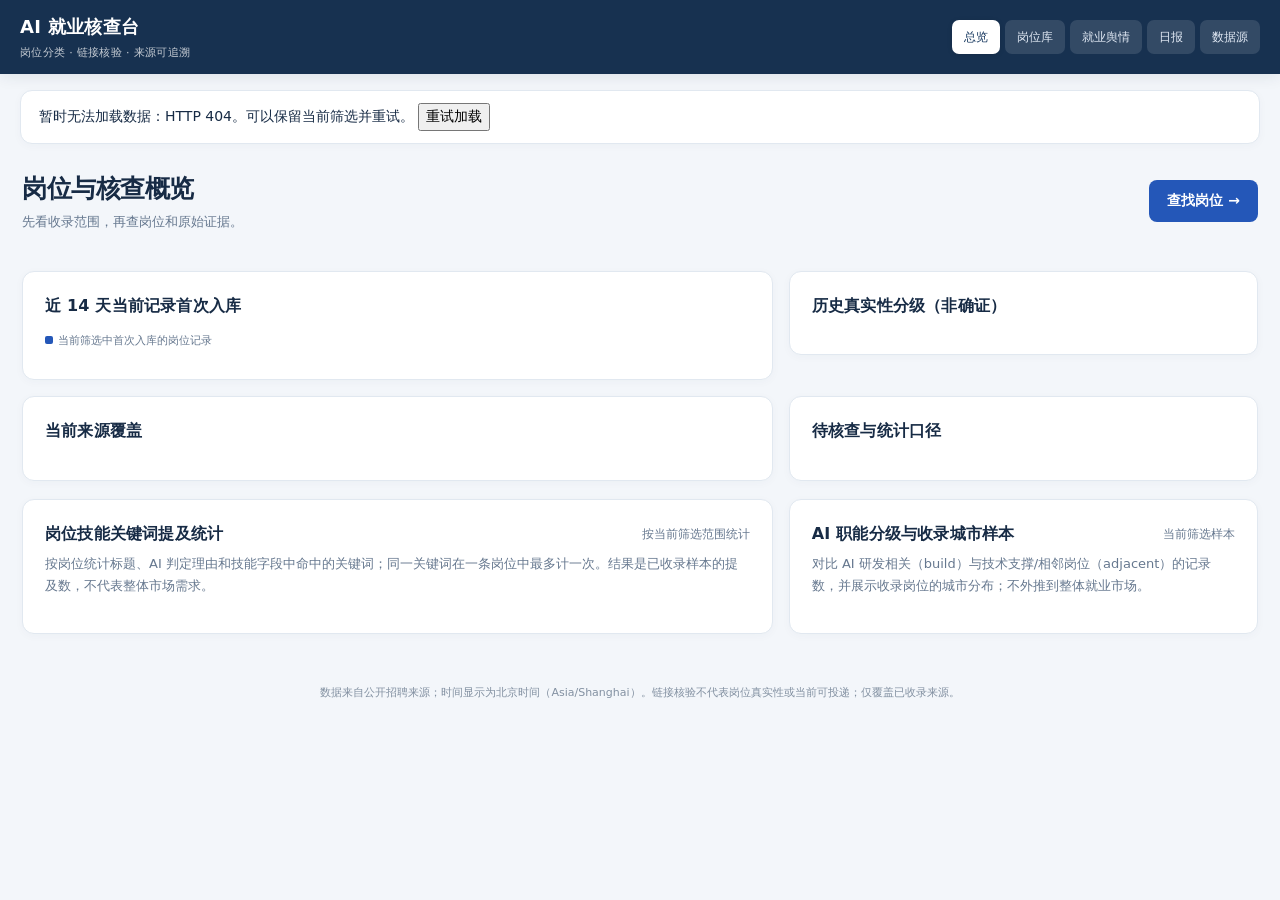
==== commit 81adf783: "feat(console): 升级请求节流门禁与官方详情核验两态展示，收敛守护进程与管理端契约 - 前端：更新 web/index.html 列表与详情展示文案为“官方详情核验：详情已核对 / 尚无核" ====
--- a/web/index.html
+++ b/web/index.html
@@ -94,6 +94,8 @@
 @media(max-width:1000px){header{align-items:flex-start}header>div:first-child{min-width:0}.cards{grid-template-columns:repeat(3,minmax(0,1fr))}.grid{grid-template-columns:1fr 1fr}}
 @media(max-width:760px){header{position:static;display:block;padding:14px 18px}header>div:first-child{margin-bottom:12px}nav{overflow-x:auto;flex-wrap:nowrap;padding:2px 0 5px;scrollbar-width:thin}nav button{flex:0 0 auto}main{margin:18px auto;padding:0 14px}.grid{grid-template-columns:1fr}.cards{grid-template-columns:repeat(2,minmax(0,1fr));gap:9px}.card{padding:14px}.card .n{font-size:24px}.panel{padding:17px}.page-heading h2{font-size:22px}#job-filters{padding:14px}.search-main{display:grid;grid-template-columns:1fr auto}.search-main input{grid-column:1/-1;width:100%}.search-main .primary-button{min-width:100px}.filter-row{align-items:flex-start;gap:9px}.filter-row>b{flex:0 0 100%;padding-top:3px}.filter-row label{min-height:32px}.filter-row .meta{flex:0 0 100%}.toolbar{align-items:stretch}.toolbar select{flex:1 1 145px}.toolbar label{flex:1 1 135px}.toolbar input[type=date]{width:100%;min-width:0}.table-scroll{overflow:visible;border:0;background:transparent}.table-scroll table,.table-scroll tbody{display:block;width:100%}.table-scroll thead{display:none}#jobs-body tr.row{display:block;margin:0 0 10px;padding:4px 12px;border:1px solid var(--line);border-radius:10px;background:#fff;box-shadow:0 1px 5px #243b5308}#jobs-body td{display:grid;grid-template-columns:88px minmax(0,1fr);gap:8px;padding:9px 0;border-bottom:1px solid #edf1f5;font-size:12px}#jobs-body td:last-child{border-bottom:0}#jobs-body td::before{content:attr(data-label);color:#718198;font-size:11px;font-weight:600}#jobs-body td:first-child{min-width:0!important}#jobs-body td:first-child::before{content:attr(data-label)}.job-evidence{min-width:0}.pager{gap:6px}.pager span{font-size:11px}.drawer{padding:18px}.drawer header{top:-18px;margin:-18px -18px 12px;padding:12px 18px}.detail-grid{grid-template-columns:1fr 1fr}.event-stats{grid-template-columns:repeat(2,minmax(0,1fr))}}
 @media(max-width:420px){main{padding:0 10px}.cards{gap:7px}.card{padding:12px}.filter-row label{font-size:12px}.detail-grid{grid-template-columns:1fr}}
+.panel-subsection{border:1px solid var(--line);border-radius:10px;padding:16px;margin:14px 0;background:#fbfcfe}.panel-subsection h3,.report-section h3{margin:0 0 8px;font-size:15px}.report-toolbar{display:flex;align-items:center;gap:12px;flex-wrap:wrap;margin:12px 0}.report-grid{display:grid;grid-template-columns:1fr;gap:14px;margin-top:14px}.report-section{min-height:150px}.report-slot{padding:10px 0}.report-kv{display:grid;grid-template-columns:repeat(2,minmax(0,1fr));gap:10px}.report-kv div{padding:12px;background:#f5f8fc;border-radius:8px}.report-kv b{display:block;font-size:20px;color:var(--ink)}@media(max-width:680px){.report-grid{grid-template-columns:1fr}.report-kv{grid-template-columns:1fr}}
+.signal-form{display:grid;grid-template-columns:repeat(2,minmax(0,1fr));gap:12px;margin-top:12px}.signal-form label{display:grid;gap:5px;font-size:12px;color:var(--muted)}.signal-form label.wide{grid-column:1/-1}.signal-form textarea{min-height:90px;padding:10px;border:1px solid #cbd7e4;border-radius:7px;font:inherit;resize:vertical}.signal-query-output{width:100%;min-height:78px;margin-top:10px;padding:10px;border:1px solid var(--line);border-radius:8px;background:#f6f8fb;font:13px/1.6 ui-monospace,Consolas,monospace}.signal-local-note{padding:10px 12px;background:#eff6ff;border:1px solid #d7e5fa;border-radius:8px;color:#31527c;font-size:12px;line-height:1.6}@media(max-width:680px){.signal-form{grid-template-columns:1fr}.signal-form label.wide{grid-column:auto}}
 @media(prefers-reduced-motion:reduce){html{scroll-behavior:auto}}
 </style>
 </head>
@@ -110,7 +112,7 @@
 </header>
 <div id="app-status" class="panel" role="status" aria-live="polite" style="max-width:1240px;margin:16px auto;padding:12px 18px"><span id="app-status-text">正在加载岗位列表；完整详情将在打开岗位时读取。</span> <button id="app-retry" type="button" hidden>重试加载</button></div>
 <main>
-  <section id="view-dashboard">
+  <section id="view-dashboard" hidden>
     <div class="page-heading"><div><h2>岗位与核查概览</h2><p>先看收录范围，再查岗位和原始证据。</p></div><button class="primary-button" id="browse-jobs">查找岗位 →</button></div>
     <p id="overview-scope" class="meta"></p>
     <div class="cards" id="cards"></div>
@@ -121,6 +123,27 @@
     <div class="grid">
       <div class="panel"><h2>当前来源覆盖</h2><div id="companies"></div></div>
       <div class="panel"><h2>待核查与统计口径</h2><div class="kv" id="notes"></div></div>
+    </div>
+
+    <!-- 前沿大模型技术栈需求与薪资/层级透视看板 (优化二) -->
+    <div class="grid" style="margin-top: 18px;">
+      <div class="panel">
+        <div style="display:flex; justify-content:space-between; align-items:center; margin-bottom:12px;">
+          <h2 style="margin:0;">岗位技能关键词提及统计</h2>
+          <span style="font-size:12px; color:var(--muted);">按当前筛选范围统计</span>
+        </div>
+        <p class="meta" style="margin-top:-6px; margin-bottom:14px;">按岗位统计标题、AI 判定理由和技能字段中命中的关键词；同一关键词在一条岗位中最多计一次。结果是已收录样本的提及数，不代表整体市场需求。</p>
+        <div id="tech-stack-ranking" style="display:flex; flex-direction:column; gap:10px;"></div>
+      </div>
+
+      <div class="panel">
+        <div style="display:flex; justify-content:space-between; align-items:center; margin-bottom:12px;">
+          <h2 style="margin:0;">AI 职能分级与收录城市样本</h2>
+          <span style="font-size:12px; color:var(--muted);">当前筛选样本</span>
+        </div>
+        <p class="meta" style="margin-top:-6px; margin-bottom:14px;">对比 AI 研发相关（build）与技术支撑/相邻岗位（adjacent）的记录数，并展示收录岗位的城市分布；不外推到整体就业市场。</p>
+        <div id="tier-city-breakdown" style="display:flex; flex-direction:column; gap:12px;"></div>
+      </div>
     </div>
   </section>
 
@@ -155,24 +178,36 @@
   <section id="view-signals" hidden>
     <div class="panel"><h2>裁员与组织调整核查</h2>
       <p class="event-meta">以事件而非转载篇数计数。分别记录公告、实施证据、公司回应和传闻；历史事件按原始日期展示。仅展示中国大陆就业线索；个人自述与已核实事件分开记录。</p>
-      <div class="toolbar"><input id="event-q" placeholder="公司 / 团队关键词" aria-label="就业事件关键词"><select id="event-region" aria-label="事件地区"><option value="">全部地区</option><option value="domestic">国内</option></select><select id="event-type" aria-label="就业事件类别"><option value="">全部事件</option><option value="layoff">裁员</option><option value="reorg">组织调整</option><option value="shrink">缩招</option><option value="freeze">停招</option></select><select id="event-status" aria-label="事件证据状态"><option value="">全部证据状态</option><option value="announced">官方已公告</option><option value="implemented">实施有证据</option><option value="response_reported">公司回应（媒体引述）</option><option value="reported">媒体报道待交叉核实</option><option value="pending">待核实线索</option><option value="denied">已否认/更正</option></select><label>事件从 <input id="event-since" type="date" ></label><label>至 <input id="event-until" type="date"></label><button id="event-apply">筛选事件</button></div>
+       <div class="panel-subsection"><h3>AI 就业影响检索</h3><p class="meta">按大陆范围搜索 AI 相关裁员、缩招、组织调整、岗位变化和编程类应届岗位。可填写公司/团队缩小范围，也可留空搜索行业；每次最多 3 条，结果进入待审队列，摘要不作原文证据。</p><div class="toolbar"><input id="signal-query-entity" placeholder="可选：公司或团队，如某公司某业务线" aria-label="可选公司或团队"><select id="signal-query-topic" aria-label="关注方向"><option value="layoff">AI 相关裁员 / 人员调整</option><option value="shrink">AI 相关缩招 / 停招</option><option value="reorg">AI 相关组织调整</option><option value="hiring">AI 相关招聘变化</option><option value="programming">编程类 / 应届岗位变化</option></select><label>时间从 <input id="signal-query-since" type="date"></label><label>至 <input id="signal-query-until" type="date"></label><button id="signal-query-build" type="button" class="primary-button">生成检索式</button><button id="signal-search-run" type="button">执行限量搜索</button><button id="signal-query-copy" type="button" disabled>复制检索式</button></div><textarea id="signal-query-output" class="signal-query-output" readonly aria-label="生成的检索式" placeholder="生成后可复制到获准的搜索来源"></textarea><p id="signal-query-status" class="meta" aria-live="polite">未点击检索前不发请求；检索摘要不构成原文证据。</p></div>
+     <div class="toolbar"><input id="event-q" placeholder="公司 / 团队关键词" aria-label="就业事件关键词"><select id="event-region" aria-label="事件地区"><option value="">全部地区</option><option value="domestic">国内</option></select><select id="event-type" aria-label="就业事件类别"><option value="">全部事件</option><option value="layoff">裁员</option><option value="reorg">组织调整</option><option value="shrink">缩招</option><option value="freeze">停招</option><option value="hiring">招聘岗位变化</option></select><select id="event-status" aria-label="事件证据状态"><option value="">全部证据状态</option><option value="announced">官方已公告</option><option value="implemented">实施有证据</option><option value="response_reported">公司回应（媒体引述）</option><option value="reported">媒体报道待交叉核实</option><option value="pending">待核实线索</option><option value="denied">已否认/更正</option></select><label>事件从 <input id="event-since" type="date" ></label><label>至 <input id="event-until" type="date"></label><button id="event-apply">筛选事件</button></div>
       <div id="event-stats" class="event-stats"></div><div id="event-analysis" class="event-notice"></div><div id="events-list"></div>
-      <details style="margin-top:18px"><summary>收集与核查方法</summary><p class="event-meta">公司公告、监管披露和法定通知优先；媒体一手报道核对公司回应；社交帖仅作线索。按公司、团队、地区及同一轮调整归并来源，保留后续更正。员工数下降、职位下架、离职均不能单独证明裁员，AI投资和裁员同时发生也不能单独证明因果。当前为有限人工核查样本，未设置后台自动采集。</p></details>
+      <details style="margin-top:18px"><summary>收集与核查方法</summary><p class="event-meta">公司公告、监管披露和法定通知优先；媒体一手报道核对公司回应；社交帖仅作线索。按公司、团队、地区及同一轮调整归并来源，保留后续更正。员工数下降、职位下架、离职均不能单独证明裁员，AI投资和裁员同时发生也不能单独证明因果。</p></details>
     </div>
     <div class="panel" style="margin-top:14px"><h2>其他招聘与就业线索</h2>
-      <p style="font-size:12px;color:#64748b">公开站只展示已复核内容，最多收录最近200条；待核验原文只供本地复核。招聘线索不代表目前仍在招。</p>
+      <p style="font-size:12px;color:#64748b">公开站只展示已复核内容，最多收录最近200条；待核验内容只在本地审核台显示。招聘线索不代表目前仍在招。</p>
       <div class="toolbar">
-        <select id="signal-review"><option value="approved">已复核记录</option><option value="pending">待核验线索</option></select>
-        <select id="signal-category"><option value="">全部变化</option><option value="hiring">招聘</option><option value="layoff">裁员</option><option value="shrink">缩招</option><option value="freeze">停招</option></select>
+        <select id="signal-review"><option value="approved">已复核记录 (公开)</option></select>
+        <select id="signal-category"><option value="">全部变化</option><option value="hiring">招聘</option><option value="layoff">裁员</option><option value="shrink">缩招</option><option value="freeze">停招</option><option value="reorg">组织调整</option><option value="other">其他</option></select>
         <label>从 <input id="signal-since" type="date" style="min-width:140px"></label>
         <label>至 <input id="signal-until" type="date" style="min-width:140px"></label>
         <button onclick="loadSignals()">筛选</button>
       </div>
-      <p id="signal-storage" class="meta"></p><div id="signals-list"></div></div>
+      <p id="signal-storage" class="meta"></p><div id="signals-list"></div><h3>本地待审候选</h3><p id="signal-review-status" class="meta">审核接口仅供本地服务使用；批准发布需要原文、发布日期及通过来源门禁的证据。</p><div id="signal-review-queue" class="empty">正在读取待审队列…</div></div>
+     <div class="panel" style="margin-top:14px"><h2>人工找到的原文登记</h2><p class="signal-local-note">登记内容进入本地待审队列，不会自动成为公开事件。搜索摘要不能代替原文；批准公开仍需来源回执、日期与大陆范围证据。</p><form id="signal-draft-form" class="signal-form"><label>公司 / 团队<input name="entity" required maxlength="160" placeholder="按原文填写"></label><label>事件类型<select name="event_type"><option value="layoff">裁员</option><option value="shrink">缩招 / 停招</option><option value="freeze">停招</option><option value="reorg">组织调整</option><option value="hiring">招聘变化</option><option value="other">其他就业线索</option></select></label><label class="wide">原文标题<input name="title" required maxlength="240" placeholder="使用来源页面标题，不要改写成结论"></label><label>来源名称<input name="source_name" maxlength="120" placeholder="公告、媒体或平台名称"></label><label>原文链接<input name="source_url" type="url" required placeholder="https://…"></label><label>原文发布时间<input name="published_at" type="date"></label><label>事件发生日期（未知可留空）<input name="event_date" type="date"></label><label class="wide">原文内容或可核对摘录<textarea name="claim" required maxlength="3000" placeholder="粘贴人工找到的原文或足以复核的精确摘录"></textarea></label><label class="wide">中国大陆范围依据（未确认可留空）<textarea name="geography_evidence" maxlength="1000" placeholder="记录原文中可确认的地点；未知或混合地点不要推定为大陆"></textarea></label><label>登记人<input name="reviewer" required maxlength="80"></label><div class="toolbar"><button type="submit" class="primary-button">保存到待审队列</button><span id="signal-draft-status" class="meta" aria-live="polite">登记后仍为待核验。</span></div></form></div>
   </section>
 
   <section id="view-report" hidden>
-    <div class="panel"><h2>今日日报</h2><div id="report-body"></div></div>
+    <div class="panel">
+      <div class="page-heading"><div><h2>AI 就业影响日报</h2><p>先看有证据的就业事件，再看编程类岗位记录变化；趋势只作公开招聘数据观察，不单独证明 AI 因果。</p></div><button id="report-refresh" type="button">刷新数据</button></div>
+      <div class="report-toolbar"><label>事件筛选起始 <input id="report-since" type="date"></label><label>事件筛选结束 <input id="report-until" type="date"></label><button id="report-apply" type="button">应用周期</button><span class="meta">结束日期按北京时间自然日包含；岗位趋势固定比较最近30天与前30天。</span></div>
+      <div id="report-body" aria-live="polite"></div>
+      <div class="report-grid">
+        <section class="panel report-section"><h3>一、近期就业事件</h3><div id="report-events" class="report-slot meta">等待事件和已复核线索</div></section>
+        <section class="panel report-section"><h3>二、编程类岗位趋势</h3><div id="report-trends" class="report-slot meta">等待岗位数据</div></section>
+        <section class="panel report-section"><h3>来源覆盖与审核状态</h3><div id="report-coverage" class="report-slot meta">等待来源运行状态与证据统计</div></section>
+      </div>
+      <p class="event-notice">事件和趋势使用不同数据口径。公开岗位记录不等于录用人数；岗位减少与 AI 的因果关系须有单独原文证据。</p>
+    </div>
   </section>
 
   <section id="view-sources" hidden>
@@ -193,7 +228,8 @@
 function sourceLabel(v){return ({'official:meituan':'美团招聘','official:bytedance':'字节跳动招聘','official:alibaba':'阿里巴巴招聘','official:baidu':'百度招聘','official:deepseek':'DeepSeek招聘','official:jd':'京东招聘','official:huawei':'华为招聘','official:tencent':'腾讯招聘','official:chinamobile':'中国移动招聘','platform:liepin':'猎聘','platform:zhaopin':'智联招聘','platform:58':'58同城','platform:boss':'BOSS直聘'})[v]||v||'未知来源';}
 function levelBadge(v){const m={'已验证':'verified','可信':'trusted','待核验':'pending','低可信':'low'};return `<span class="badge ${m[v]||'pending'}">${esc(v==='已验证'?'历史标签：已验证':v)}</span>`;}
 function fmt(s){if(!s)return '—';const raw=String(s);if(/^\d{4}-\d{2}-\d{2}$/.test(raw))return raw;if(!/(Z|[+-]\d{2}:?\d{2})$/i.test(raw))return esc(raw.replace('T',' '));const d=new Date(raw);if(isNaN(d.getTime()))return esc(raw);const parts=new Intl.DateTimeFormat('en-CA',{timeZone:'Asia/Shanghai',year:'numeric',month:'2-digit',day:'2-digit',hour:'2-digit',minute:'2-digit',hourCycle:'h23'}).formatToParts(d);const p=Object.fromEntries(parts.map(x=>[x.type,x.value]));return `${p.year}-${p.month}-${p.day} ${p.hour}:${p.minute}`;}
-async function api(u){return PayloadLoader.json(window.fetch.bind(window),u,{timeout:35000});}
+async function api(u,options){return PayloadLoader.json(window.fetch.bind(window),u,{timeout:options?.timeout||35000,...(options||{})});}
+async function postJson(u,data){return fetch(u,{method:'POST',headers:{'Content-Type':'application/json'},body:JSON.stringify(data)}).then(async r=>{const d=await r.json();if(!r.ok)throw new Error(d.error||d.stderr||`HTTP ${r.status}`);return d;});}
 function requirementCount(j){return j.requirements_count??j.requirements_summary?.items?.length??0;}
 function requirementEvidence(item){const normalize=value=>String(value||'').replace(/^\s*\d+[.、)）]\s*/,'').replace(/[\s，。；、：,.!?！？]/g,'').trim(),brief=normalize(item.brief||item.text),evidence=normalize(item.evidence);return evidence&&evidence!==brief?`<details><summary>原文证据</summary><p>${esc(item.evidence)}</p></details>`:'';}
 function qualificationSummary(j){const details=j.job_details||{},education=details.education?.value,experience=details.experience?.value;return `<div class="job-qualification"><span title="${esc(education||'尚未采到明确学历')}">${education?`学历：${esc(education)}`:'学历待确认'}</span><span title="${esc(experience||'尚未采到明确经验')}">${experience?`经验：${esc(experience)}`:'经验待确认'}</span></div>`;}
@@ -220,6 +256,49 @@
   $('#levels').innerHTML=(d.levels||[]).map(x=>`<div class="bar"><span>${esc(x.label==='已验证'?'历史标签：已验证':x.label)}</span><span class="track"><i style="width:${x.value/max*100}%;background:${x.label==='已验证'?'#0f766e':x.label==='低可信'?'#b42318':'#1d4ed8'}"></i></span><b>${x.value}</b></div>`).join('')||'<div class="empty">暂无</div>';
   const cmax=Math.max(...(d.top_companies||[]).map(x=>x.value),1);
   $('#companies').innerHTML=(d.top_companies||[]).length===1?`<div class="coverage-single"><b>${esc(d.top_companies[0].label)}</b> · ${d.top_companies[0].value} 条公开记录</div><p class="meta">当前筛选仅覆盖一家企业，不能代表整体招聘市场。</p>`:(d.top_companies||[]).map(x=>`<div class="bar"><span>${esc(x.label)}</span><span class="track"><i style="width:${x.value/cmax*100}%"></i></span><b>${x.value}</b></div>`).join('')||'<div class="empty">暂无</div>';
+    // 渲染前沿技术栈热度榜 (优化二)
+  const techList = d.tech_stack_ranking || [];
+  if (techList.length && $('#tech-stack-ranking')) {
+    const tmax = Math.max(...techList.map(x => x.count), 1);
+    $('#tech-stack-ranking').innerHTML = techList.map(t => `
+      <div style="display:flex; align-items:center; gap:10px;">
+        <span style="width:110px; font-size:13px; font-weight:600; color:var(--blue); overflow:hidden; text-overflow:ellipsis; white-space:nowrap;">🏷️ ${esc(t.name)}</span>
+        <span class="track" style="flex:1;"><i style="width:${t.count/tmax*100}%; background:#2457b8;"></i></span>
+        <span style="font-size:12px; font-weight:600; width:80px; text-align:right;">${t.count} 条 <small style="color:var(--muted); font-weight:normal;">(${t.percentage}%)</small></span>
+      </div>
+    `).join('');
+  }
+
+  // 渲染研发/应用层级与城市分布透视 (优化二)
+  if ($('#tier-city-breakdown')) {
+    const buildPct = Math.round((d.build || 0) / Math.max(1, d.ai_total || 1) * 100);
+    const adjPct = 100 - buildPct;
+    const cities = d.top_cities || [];
+    const cmax = Math.max(...cities.map(x => x.count), 1);
+    $('#tier-city-breakdown').innerHTML = `
+      <div style="margin-bottom:14px; padding-bottom:12px; border-bottom:1px solid var(--line);">
+        <div style="display:flex; justify-content:space-between; font-size:12px; margin-bottom:6px;">
+          <span>🛠️ 核心研发 (Build): <b>${d.build || 0} (${buildPct}%)</b></span>
+          <span>💼 生态应用 (Adjacent): <b>${d.adjacent || 0} (${adjPct}%)</b></span>
+        </div>
+        <div class="track" style="height:10px; display:flex; overflow:hidden; border-radius:5px;">
+          <div style="width:${buildPct}%; background:#10b981;" title="AI研发: ${buildPct}%"></div>
+          <div style="width:${adjPct}%; background:#6366f1;" title="AI支撑应用: ${adjPct}%"></div>
+        </div>
+      </div>
+      <div>
+        <div style="font-size:12px; color:var(--muted); margin-bottom:8px;">收录样本所在城市分布：</div>
+        ${cities.map(c => `
+          <div style="display:flex; align-items:center; gap:8px; margin-bottom:6px; font-size:12px;">
+            <span style="width:60px;">${esc(c.city)}</span>
+            <span class="track" style="flex:1;"><i style="width:${c.count/cmax*100}%; background:#64748b;"></i></span>
+            <span style="width:75px; text-align:right; font-weight:600;">${c.count} 条</span>
+          </div>
+        `).join('')}
+      </div>
+    `;
+  }
+
   $('#notes').innerHTML=`<div class="health-summary"><div><b>${d.verification_pending_count||0}</b>全局待核验</div><div><b>${d.review_count||0}</b>当前条件下来源待复核</div></div><p class="meta">待核验记录不进入默认公开结果；更新时间或链接可访问均不会自动提升状态。默认公开岗位：官方身份有详情证据 ${d.official_identity_confirmed_count||0} 条；官方来源更新时间未知 ${d.source_update_unknown_count||0} 条；招聘状态未知 ${d.hiring_status_unknown_count||0} 条。</p><details><summary>查看完整统计口径与证据边界</summary><div>数据生成时间：${fmt(d.generated_at)}</div><div>当前条件：${esc(filterDescription())}</div><div>普通来源待复核（review）${d.review_count||0} 条，已从默认公开列表及其总数中分开；收录记录数不等于招聘人数。</div><div>AI 岗位库全局待核验（verification_pending，首次入库自 ${esc(d.global_window_since||'2026-06-01')} 起）${d.verification_pending_count||0} 条，不进入默认公开结果；状态不会因页面可访问或日期达标自动升级。</div><div>美团待核验中，来源更新时间过早或缺失 ${d.meituan_pending_old_date_count||0} 条；更新时间达标但官方详情身份尚未确认 ${d.meituan_pending_identity_count||0} 条。</div><div>美团混合境内外地点 ${d.meituan_mixed_location_count||0} 条、地点无法判断 ${d.meituan_unknown_location_count||0} 条：记录保留但不进入默认公开，须单独复核；业务状态不因地域判断自动改写。</div><div>首次入库范围：${esc(d.window_since)} 起；来源发布时间独立保存。</div><div>美团来源日期待复核 ${d.source_date_review_count||0} 条；来源更新时间早于 2026-06-01 或缺失的记录不进入公开结果，仍保留在数据库。</div><div>最近 URL 返回 HTTP 2xx 的记录 ${d.verified} 条；这不代表岗位正文身份已核实，也不代表当前仍在招。</div><div>类型待确认 ${d.unknown??0} 条；合同/兼职 ${d.other_employment??0} 条。</div><div>库内累计排除非AI ${d.excluded||0} 条；合并重复 ${d.merged||0} 条。</div><div>当前来源只代表已收录样本，不代表整体招聘市场；城市数量可能交叉。</div><div>岗位要求为原文要点摘录，最多10条，缺少明确要求时不补写。</div></details>`;
 
 }
@@ -243,7 +322,7 @@
       <td data-label="公司 / 部门">${esc(j.company)}${j.department?`<div class="job-sub">${esc(j.department)}</div>`:''}<div class="job-sub">${esc(sourceLabel(j.source))}${j.status==='review'?' · 待复核':''}</div></td>
       <td data-label="招聘类型"><span class="badge ${j.employment_type==='intern'?'trusted':'none'}">${esc(j.employment_label||'类型待确认')}</span></td>
       <td data-label="工作城市">${esc(j.location||'地点待确认')}</td>
-      <td data-label="招聘状态"><div class="job-evidence"><div class="job-evidence-main"><span class="badge ${j.hiring_status==='active'?'trusted':'pending'}">${esc(j.hiring_status==='unknown'?'招聘状态未知':(j.hiring_status_label||'招聘状态未知'))}</span></div><div class="job-evidence-line">来源更新：${fmt(j.source_updated_at)}</div><div class="job-evidence-line">身份匹配：${j.identity_evidence_status==='confirmed'?'已匹配':'未知'}</div></div></td>
+      <td data-label="招聘状态"><div class="job-evidence"><div class="job-evidence-main"><span class="badge ${j.hiring_status==='active'?'trusted':'pending'}">${esc(j.hiring_status==='unknown'?'招聘状态未知':(j.hiring_status_label||'招聘状态未知'))}</span></div><div class="job-evidence-line">来源更新：${fmt(j.source_updated_at)}</div><div class="job-evidence-line">官方详情核验：${j.identity_evidence_status==='confirmed'?'详情已核对':'尚无核验记录'}</div></div></td>
     </tr>`).join('')||'<tr><td colspan="5" class="empty">没有匹配岗位。可减少筛选条件；类型待确认不计入正式岗。</td></tr>';
     $('#jobs-body').setAttribute('aria-busy','false');
     $('#page-status').textContent=d.total?`第 ${Math.floor(d.offset/30)+1} / ${Math.ceil(d.total/30)} 页 · 共 ${d.total} 条`:'暂无结果';
@@ -264,10 +343,21 @@
   document.querySelector('main').inert=true;document.querySelector('header').inert=true;document.querySelector('footer').inert=true;$('#drawer .close').focus();$('#drawer').scrollTop=0;
   try {
   const d=await api('/api/jobs/'+encodeURIComponent(id));if(request!==detailRequest)return;const j=d.job;
+  const techKeywords = ['大模型', 'Agent', '多模态', 'PyTorch', 'RAG', '具身智能', 'RLHF', 'Transformer', 'DPO', 'Megatron', 'vLLM', 'CUDA', 'SGLang', 'Triton', 'DeepSpeed', 'LangChain'];
+  const fullJobText = `${j.title} ${j.ai_reason||''} ${j.full_description||''}`.toLowerCase();
+  const matchedTechs = techKeywords.filter(kw => fullJobText.includes(kw.toLowerCase()));
+  const techPills = matchedTechs.length ? `
+    <div style="margin: 12px 0 16px; display:flex; flex-wrap:wrap; gap:6px; align-items:center;">
+      <span style="font-size:12px; font-weight:600; color:var(--muted); margin-right:4px;">🏷️ 大模型技术栈标签:</span>
+      ${matchedTechs.map(t => `<span class="badge" style="cursor:pointer; background:#e0e7ff; color:#3730a3; border:1px solid #c7d2fe; padding:3px 9px; border-radius:999px; font-size:11px;" onclick="closeDrawer(); filterByTech('${esc(t)}')" title="点击筛选全库 ${esc(t)} 岗位">${esc(t)} ↗</span>`).join('')}
+    </div>
+  ` : '';
+
   $('#drawer-body').innerHTML=`<h3>${esc(j.title)}</h3><div class="meta">${esc(j.company)} · ${esc(j.location||'')} · ${esc(j.role_label||'职能待确认')} · ${esc(j.employment_label||'类型待确认')} · ${levelBadge(j.authenticity_level)}</div>
+  ${techPills}
   <div class="detail-actions"><a class="primary-link" href="${signalUrl(j.url)}" target="_blank" rel="noreferrer">查看原始岗位 / 申请 →</a></div><p class="detail-notice">原始链接可访问不代表当前仍可投递，请核对官方说明。</p>${jobFacts(j)}<details><summary>来源与核查信息</summary><div class="kv"><div><b>来源：</b>${esc(sourceLabel(j.source))}</div><div><b>状态：</b>${esc(j.status)}</div>
   <div><b>来源岗位ID：</b>${esc(j.external_id||'—')}</div><div><b>招聘编号：</b>${esc(j.requisition_id||'—')}</div><div><b>部门：</b>${esc(j.department||'—')}</div>
-  <div><b>官方身份匹配：</b>${j.identity_evidence_status==='confirmed'?'已匹配':'未知 / 未确认'} · 观察时间：${fmt(j.identity_evidence_checked_at)}</div><div><b>来源发布时间：</b>${fmt(j.published_at)}</div><div><b>来源更新时间：</b>${fmt(j.source_updated_at)}</div><div><b>招聘状态：</b>${esc(j.hiring_status_label||'未知（来源状态码未映射）')}</div><div><b>来源原始状态码：</b>${esc(j.source_status_raw||'未知')}（未映射时不据此推断）</div><div><b>最近检查来源：</b>${fmt(j.last_checked_at)}</div><div><b>申请开始：</b>${fmt(j.application_start)}</div><div><b>申请截止：</b>${fmt(j.application_deadline)}</div>
+  <div><b>官方详情核验：</b>${j.identity_evidence_status==='confirmed'?'详情已核对':'尚无核验记录'} · 观察时间：${fmt(j.identity_evidence_checked_at)}</div><div><b>来源发布时间：</b>${fmt(j.published_at)}</div><div><b>来源更新时间：</b>${fmt(j.source_updated_at)}</div><div><b>招聘状态：</b>${esc(j.hiring_status_label||'未知（来源状态码未映射）')}</div><div><b>来源原始状态码：</b>${esc(j.source_status_raw||'未知')}（未映射时不据此推断）</div><div><b>最近检查来源：</b>${fmt(j.last_checked_at)}</div><div><b>申请开始：</b>${fmt(j.application_start)}</div><div><b>申请截止：</b>${fmt(j.application_deadline)}</div>
   <div><b>首次入库：</b>${fmt(j.first_seen)}</div><div><b>最近看到：</b>${fmt(j.last_seen)}</div>
   <div><b>最近证据核验时间：</b>${fmt(j.last_evidence_check_at||j.last_verified_at)}</div><div><b>HTTP：</b>${esc(j.http_status??'—')}</div>
   <div><b>历史存活观察：</b>${esc(j.liveness_label||'尚无链接检查')} · ${esc(j.liveness||'未知')} ${esc(j.liveness_reason||'')}；不等于当前在招</div>
@@ -277,7 +367,7 @@
   ${j.requirements_summary?.truncated?'<p>原文超过10条，请查看完整岗位。</p>':''}
   ${jobOriginal(j)}<div><b>AI 判定依据：</b>${esc(j.ai_reason||'—')}</div>
   <div><b>申请链接：</b><a href="${signalUrl(j.url)}" target="_blank" rel="noreferrer">打开原始岗位</a></div>
-  <div><b>薪资：</b>${j.salary_min?`${esc(j.currency||'')} ${j.salary_min}–${j.salary_max||''}`:'未采到薪资信息'}</div></div>
+  <div><b>薪资：</b>${j.salary_min?`<span style="color:#059669; font-weight:700;">${esc(j.currency||'CNY')} ${j.salary_min}–${j.salary_max||j.salary_min}k</span>`:'未采到明确薪资（企业薪酬保密 / 面议）'}</div></div>
   <p style="font-size:12px;color:#64748b;margin-top:16px">历史分级和 URL 返回状态均不等于岗位真实性已确证；链接可访问不代表岗位当前仍可投递。核验分数不是概率。</p>`;
   $('#drawer').classList.add('open');
   if(!$('#drawer').contains(document.activeElement))$('#drawer .close').focus();
@@ -299,8 +389,8 @@
   try{const d=await api('/api/employment-events?'+p),s=d.summary;if(request!==eventsRequest)return;
     $('#event-stats').innerHTML=[['独立事件',s.total],['裁员官方公告',s.announced],['实施有证据',s.implemented],['回应 / 待核实',s.responses+s.pending]].map(([label,n])=>`<div><b>${n}</b>${label}</div>`).join('');
     $('#event-analysis').textContent=`${d.coverage_note} 当前筛选：${s.announced}起官方裁员公告，${s.implemented}起有实施证据，${s.responses}起回应或更正。${s.note} AI因果和AI岗位受影响数量须单独举证。`;
-    const labels={announced:'官方已公告',implemented:'实施有证据',reported:'媒体报道待交叉核实',response_reported:'公司回应（媒体引述）',pending:'待核实线索',denied:'已否认/更正'},types={layoff:'裁员',shrink:'缩招',freeze:'停招',reorg:'组织调整'};
-    $('#events-list').innerHTML=d.items.map(e=>`<article class="event-card"><span class="badge ${e.status==='announced'?'trusted':'pending'}">${esc(labels[e.status])}</span> <span class="badge none">${esc(types[e.event_type])}</span><h3>${esc(e.title)}</h3><div class="event-meta">${esc(e.company)} · ${e.region==='domestic'?'国内':'海外'} · 事件 / 公告日期：${fmt(e.event_date)} · 原文发布：${fmt(e.published_at)}</div><p>${esc(e.summary)}</p><details><summary>影响范围、证据与待核查事项</summary><div class="event-meta"><b>涉及团队：</b>${esc(e.department)}<br><b>人数口径：</b>${esc(e.headcount_text)}<br><b>AI关联：</b>${esc(e.ai_relation)}<br><b>尚未查清：</b>${esc(e.unresolved)}</div><h4>来源证据与时间线</h4>${e.sources.map(x=>`<p><a href="${signalUrl(x.url)}" target="_blank" rel="noreferrer">${esc(x.name)}</a> · ${fmt(x.published_at)}<br>${esc(x.evidence||'')}</p>`).join('')}${(e.timeline||[]).map(t=>`<div>${fmt(t.date)}：${esc(t.action)}</div>`).join('')}<p>最近核查：${fmt(e.verified_at)}；公告及报道保留原日期，不按收录日期冒充新事件。</p></details></article>`).join('')||'<div class="empty">当前样本中没有匹配事件；这不表示没有发生裁员或调整。</div>';
+    const labels={announced:'官方已公告',implemented:'实施有证据',reported:'媒体报道待交叉核实',response_reported:'公司回应（媒体引述）',pending:'待核实线索',denied:'已否认/更正'},types={layoff:'裁员',shrink:'缩招',freeze:'停招',reorg:'组织调整',hiring:'招聘岗位变化'},aiRelations={explicit_ai:'来源明确归因 AI',related_unconfirmed:'AI 相关，因果未证实',unknown:'未确认 AI 因果'};
+    $('#events-list').innerHTML=d.items.map(e=>`<article class="event-card"><span class="badge ${e.status==='announced'?'trusted':'pending'}">${esc(labels[e.status])}</span> <span class="badge none">${esc(types[e.event_type])}</span><h3>${esc(e.title)}</h3><div class="event-meta">${esc(e.company)} · ${e.region==='domestic'?'国内':'海外'} · 事件 / 公告日期：${fmt(e.event_date)} · 原文发布：${fmt(e.published_at)}</div><p>${esc(e.summary)}</p><details><summary>影响范围、证据与待核查事项</summary><div class="event-meta"><b>涉及团队：</b>${esc(e.department)}<br><b>人数口径：</b>${esc(e.headcount_text)}<br><b>AI关联：</b>${esc(aiRelations[e.ai_relation]||e.ai_relation||aiRelations.unknown)}<br><b>尚未查清：</b>${esc(e.unresolved)}</div>${e.ai_relation_evidence?`<p><b>AI因果原文：</b>${esc(e.ai_relation_evidence)}</p>`:''}<h4>来源证据与时间线</h4>${e.sources.map(x=>`<p><a href="${signalUrl(x.url)}" target="_blank" rel="noreferrer">${esc(x.name)}</a> · ${fmt(x.published_at)}<br>${esc(x.evidence||'')}</p>`).join('')}${(e.timeline||[]).map(t=>`<div>${fmt(t.date)}：${esc(t.action)}</div>`).join('')}<p>最近核查：${fmt(e.verified_at)}；公告及报道保留原日期，不按收录日期冒充新事件。</p></details></article>`).join('')||'<div class="empty">当前无已复核样本；这不表示没有发生裁员或调整。</div>';
   }catch(e){if(request!==eventsRequest)return;$('#events-list').innerHTML='<div class="empty">事件加载失败：'+esc(e.message)+'</div>';}
 }
 function signalUrl(value){try{const u=new URL(value);return ['https:','http:'].includes(u.protocol)?esc(u.href):'#';}catch{return '#';}}
@@ -310,20 +400,114 @@
   if($('#signal-category').value)p.set('category',$('#signal-category').value);
   if($('#signal-since').value)p.set('since',$('#signal-since').value);
   if($('#signal-until').value){const end=new Date($('#signal-until').value+'T00:00:00Z');end.setUTCDate(end.getUTCDate()+1);p.set('until',end.toISOString().slice(0,10));}
-  const labels={unverified:'事实待核验',denial_candidate:'可能为否认/辟谣',speculation_candidate:'可能为传闻/预测',reported:'媒体报道',official_announcement:'官方宣布',implemented:'已实施',denied:'否认/更正',rumor:'传闻',prediction:'预测'};
+  const labels={unverified:'事实待核验',denial_candidate:'可能为否认/辟谣',speculation_candidate:'可能为传闻/预测',self_reported:'作者自述（未独立核实）',reported:'公开报道',official_announcement:'官方宣布',implemented:'已实施',denied:'否认/更正',rumor:'传闻',prediction:'预测'};
   const scopes={pending:'AI关联待复核',ai_role:'AI岗位',ai_team:'AI团队',ai_impact:'来源声称AI影响',ai_company_other:'AI企业其他岗位'};
   try{
-    const d=await api('/api/signals?'+p);
+  const d=await api('/api/signals?'+p);
     if(request!==signalsRequest)return;
     $('#signal-storage').textContent=d.note||(d.storage?d.storage.note+' 最近入库：'+fmt(d.storage.last_ingested_at):'当前数据版本未提供存储状态。');
-    $('#signals-list').innerHTML=(d.items||[]).map(x=>`<div class="event" style="display:flex;gap:10px;padding:10px 0;border-bottom:1px solid #eef3f9"><span class="badge none">${esc(x.tag)}</span><div><a href="${signalUrl(x.url)}" target="_blank" rel="noreferrer" style="color:#172033;text-decoration:none;font-weight:600">${esc(x.title)}</a><div style="font-size:12px;color:#64748b;margin-top:4px">${esc(x.source)} · ${x.date_basis==='source_verified'?'原文发布时间':x.date_basis==='search_index'?'搜索标注时间（待核实）':'发布时间未知'}：${fmt(x.published_at)} · ${esc(labels[x.claim_status]||'事实待核验')} · ${esc(scopes[x.ai_scope]||'AI关联待复核')}</div><div style="font-size:12px;margin-top:6px">${esc(x.summary||'')}</div><div class="meta">最近采到：${fmt(x.last_seen)}；招聘有效性：${x.liveness==='active'?'最近核验可申请':'未确认'}${x.last_verified_at?'（'+fmt(x.last_verified_at)+'）':''}</div></div></div>`).join('')||'<div class="empty">当前筛选下暂无记录</div>';
+    $('#signals-list').innerHTML=(d.items||[]).map(x=>`<div class="event" style="display:flex;gap:10px;padding:10px 0;border-bottom:1px solid #eef3f9"><span class="badge none">${esc(x.tag)}</span><div><a href="${signalUrl(x.url)}" target="_blank" rel="noreferrer" style="color:#172033;text-decoration:none;font-weight:600">${esc(x.title)}</a><div style="font-size:12px;color:#64748b;margin-top:4px">${esc(x.source)} · ${x.date_basis==='source_verified'?'原文发布时间':x.date_basis==='search_index'?'搜索标注时间（待核实）':'发布时间未知'}：${fmt(x.published_at)} · ${esc(labels[x.claim_status]||'事实待核验')} · ${esc(scopes[x.ai_scope]||'AI关联待复核')}</div><div style="font-size:12px;margin-top:6px">${esc(x.summary||'')}</div>${x.analysis_note?`<div class="meta" style="margin-top:5px">${esc(x.analysis_note)}</div>`:''}<div class="meta">最近采到：${fmt(x.last_seen)}；招聘有效性：${x.liveness==='active'?'最近核验可申请':'未确认'}${x.last_verified_at?'（'+fmt(x.last_verified_at)+'）':''}</div></div></div>`).join('')||'<div class="empty">当前无已复核样本</div>';
   }catch(e){if(request===signalsRequest)$('#signals-list').innerHTML='<div class="empty">加载失败：'+esc(e.message)+'</div>';}
+  loadSignalCandidates();
+}
+async function loadSignalCandidates(){
+ try{const d=await api('/api/admin/signals/candidates');const rows=d.items||[];$('#signal-review-queue').innerHTML=rows.map(x=>{let host='';try{host=new URL(x.url).hostname;}catch{}const canFetch=['www.gov.cn','www.miit.gov.cn','www.v2ex.com','www.bilibili.com','www.douyin.com','www.youtube.com'].includes(host);return `<article class="event" style="padding:12px 0;border-bottom:1px solid #e5eaf0"><b>${esc(x.title)}</b><div class="meta">${esc(x.source)} · ${esc(x.url)} · ${x.date_basis==='manual_submission'?'登记的发布时间（待核）':'搜索标注发布时间（待核）'}：${esc(x.published_at||'未知')} · ${esc(x.claim_status)}</div><p>${esc(x.content.slice(0,700))}</p><details><summary>查看证据与全文</summary><pre style="white-space:pre-wrap">${esc(x.content)}</pre><pre style="white-space:pre-wrap">${esc(JSON.stringify(x.evidence,null,2))}</pre></details><div class="toolbar">${canFetch?`<button type="button" onclick="fetchSignalSource('${esc(x.id)}')">获取批准来源原文</button>`:''}<input data-reviewer="${esc(x.id)}" placeholder="审核人" maxlength="80"><select data-decision="${esc(x.id)}"><option value="excluded">排除</option><option value="pending">保留待核验</option><option value="approved">批准公开（必须满足证据门禁）</option></select><label>AI关联范围<select data-ai-scope="${esc(x.id)}"><option value="ai_impact">AI影响线索（裁员/缩招/调整）</option><option value="ai_team">AI团队变化</option><option value="ai_role">AI岗位招聘</option><option value="ai_company_other">其他公司层面线索</option></select></label><label>事实性质<select data-claim-status="${esc(x.id)}"><option value="reported">来源报道，待交叉核实</option><option value="self_reported">作者自述</option><option value="official_announcement">官方公告</option><option value="implemented">实施有证据</option><option value="denied">已否认/更正</option><option value="rumor">传闻</option><option value="prediction">预测</option></select></label><label>AI因果判断<select data-ai-relation="${esc(x.id)}"><option value="unknown">未确认 AI 因果</option><option value="related_unconfirmed">AI相关，因果未证实</option><option value="explicit_ai">来源明确归因 AI（需原文摘录）</option></select></label><input data-ai-evidence="${esc(x.id)}" placeholder="明确归因时，摘录原文中的AI因果句"><label>原文发布时间 <input data-published="${esc(x.id)}" type="date"></label><label>事件发生日 <input data-event-date="${esc(x.id)}" type="date"></label><input data-date-evidence="${esc(x.id)}" placeholder="原文中发布时间原文摘录"><input data-geography-evidence="${esc(x.id)}" placeholder="原文中可证明中国大陆范围的摘录"><button type="button" onclick="submitSignalReview('${esc(x.id)}','${esc(x.content_sha256)}')">提交审核</button></div></article>`;}).join('')||'<div class="empty">当前没有待审候选</div>';$('#signal-review-status').textContent=`待审 ${rows.length} 条；来源仅按批准策略读取。社媒自述只有原文明确支持的中国大陆线索可公开，并按作者自述标记。`;
+ }catch(e){$('#signal-review-queue').innerHTML='<div class="empty">本地审核接口不可用：'+esc(e.message)+'</div>';}
+}
+async function submitSignalReview(id,hash){
+ const reviewer=document.querySelector(`[data-reviewer="${CSS.escape(id)}"]`).value.trim(),status=document.querySelector(`[data-decision="${CSS.escape(id)}"]`).value,published=document.querySelector(`[data-published="${CSS.escape(id)}"]`).value,excerpt=document.querySelector(`[data-date-evidence="${CSS.escape(id)}"]`).value,aiScope=document.querySelector(`[data-ai-scope="${CSS.escape(id)}"]`).value,claimStatus=document.querySelector(`[data-claim-status="${CSS.escape(id)}"]`).value,aiRelation=document.querySelector(`[data-ai-relation="${CSS.escape(id)}"]`).value,aiExcerpt=document.querySelector(`[data-ai-evidence="${CSS.escape(id)}"]`).value;
+ if(!reviewer){$('#signal-review-status').textContent='请填写审核人。';return;}
+ const row=(await api('/api/admin/signals/candidates')).items.find(x=>x.id===id);if(!row)return;
+ const start=excerpt?row.content.indexOf(excerpt):-1;
+ const geographyText=document.querySelector(`[data-geography-evidence="${CSS.escape(id)}"]`).value.trim(),gstart=geographyText?row.content.indexOf(geographyText):-1,aiStart=aiExcerpt?row.content.indexOf(aiExcerpt):-1;
+ if(aiRelation==='explicit_ai'&&aiStart<0){$('#signal-review-status').textContent='明确归因AI时，必须提供与原文完全一致的因果摘录。';return;}
+ const decision={id,expected_sha256:hash,review_status:status,reason:status==='excluded'?'人工审核排除':'人工审核记录',evidence_url:row.url,published_at:published||null,event_date:document.querySelector(`[data-event-date="${CSS.escape(id)}"]`).value||null,date_evidence:start>=0?{start,end:start+excerpt.length,text:excerpt}:null,geography_evidence:gstart>=0?{start:gstart,end:gstart+geographyText.length,text:geographyText}:null,ai_scope:aiScope,claim_status:claimStatus,ai_relation:aiRelation,ai_relation_evidence:aiRelation==='explicit_ai'?{start:aiStart,end:aiStart+aiExcerpt.length,text:aiExcerpt}:null};
+ try{await postJson('/api/admin/signals/review',{reviewer,decisions:[decision]});$('#signal-review-status').textContent='审核已保存，已记录审核人、时间、结论与原文哈希。';loadSignals();loadReport();}catch(e){$('#signal-review-status').textContent='未能提交：'+e.message;}
+}
+async function fetchSignalSource(id){
+ if(!confirm('将通过 DeepSeek Fetch 请求已批准的政府来源原文，最多 1 次请求，可能产生 API 费用。是否继续？'))return;
+ $('#signal-review-status').textContent='正在获取批准来源原文…';
+ try{const d=await postJson('/api/admin/signals/fetch',{id});$('#signal-review-status').textContent=`原文获取结束：${d.status}；${d.stdout||d.stderr||''}`;loadSignalCandidates();}catch(e){$('#signal-review-status').textContent='原文获取未完成：'+e.message;}
+}
+async function runSignalSearch(){
+ const entity=$('#signal-query-entity').value.trim();
+ const since=$('#signal-query-since').value,until=$('#signal-query-until').value;if(!since||!until||since>=until){$('#signal-query-status').textContent='搜索需填写有效开始与结束日期，结束日期不包含在请求窗口内。';return;}
+ const terms={layoff:'AI 人工智能 裁员 人员调整',shrink:'AI 人工智能 缩招 停招',reorg:'AI 自动化 组织调整 团队调整',hiring:'AI 自动化 招聘岗位减少 校招',programming:'AI 编程 软件开发 应届生 校招 岗位减少'};
+ $('#signal-search-run').disabled=true;$('#signal-query-status').textContent='正在进行限量搜索；候选不会自动批准。';
+ try{const d=await postJson('/api/admin/signals/search',{query:`${entity?entity+' ':''}${terms[$('#signal-query-topic').value]} 中国大陆`,since,until,limit:3});$('#signal-query-status').textContent=`搜索完成：${d.status}；${d.stdout||d.stderr||''}`;loadSignalCandidates();}catch(e){$('#signal-query-status').textContent='搜索未完成：'+e.message;}finally{$('#signal-search-run').disabled=false;}
+}
+function buildSignalQuery(){
+ const entity=$('#signal-query-entity').value.trim();
+ const topics={layoff:['AI','人工智能','裁员','人员调整','人员优化'],shrink:['AI','人工智能','缩招','停招','冻结招聘'],reorg:['AI','自动化','组织调整','团队调整','部门撤销'],hiring:['AI','自动化','招聘岗位减少','缩招','校招'],programming:['AI','编程岗位','软件开发','应届生','校招','岗位减少']};
+ const since=$('#signal-query-since').value,until=$('#signal-query-until').value;
+ if(since&&until&&since>until){$('#signal-query-status').textContent='结束日期不能早于开始日期。';return;}
+ const escaped=entity.replace(/"/g,' '),terms=topics[$('#signal-query-topic').value]||topics.layoff;
+ const dates=[since&&`开始日期 ${since}`,until&&`结束日期 ${until}`].filter(Boolean);
+ $('#signal-query-output').value=`${escaped?`"${escaped}" `:''}(${terms.map(x=>'"'+x+'"').join(' OR ')}) 中国大陆 ${dates.join(' ')}`.trim();
+ $('#signal-query-copy').disabled=false;
+ $('#signal-query-status').textContent='检索式已生成。请粘贴到获准来源手动检索；结果仍是线索，需回到原文核对。';
+}
+async function copySignalQuery(){
+ const value=$('#signal-query-output').value;
+ if(!value)return;
+ try{await navigator.clipboard.writeText(value);$('#signal-query-status').textContent='检索式已复制；页面没有向搜索平台发送请求。';}
+ catch{$('#signal-query-output').focus();$('#signal-query-output').select();$('#signal-query-status').textContent='浏览器未允许剪贴板访问，请手动复制选中的检索式。';}
+}
+async function downloadSignalDraft(event){
+ event.preventDefault();
+ const form=event.currentTarget;
+ if(!form.reportValidity())return;
+ const values=Object.fromEntries(new FormData(form).entries());
+ let sourceUrl;
+ try{sourceUrl=new URL(values.source_url);if(!['http:','https:'].includes(sourceUrl.protocol))throw new Error();}
+ catch{$('#signal-draft-status').textContent='原文链接必须是 HTTP 或 HTTPS 网页地址。';return;}
+ try{const result=await postJson('/api/admin/signals/intake',{entity:values.entity.trim(),event_type:values.event_type,title:values.title.trim(),source_name:values.source_name.trim()||sourceUrl.hostname,source_url:sourceUrl.href,published_at:values.published_at||null,event_date:values.event_date||null,content:values.claim.trim(),geography_evidence:values.geography_evidence.trim()||null,reviewer:values.reviewer.trim()});$('#signal-draft-status').textContent=`已登记待核验候选 ${result.id}；采集时间 ${fmt(result.received_at)}，来源尚未核实。`;form.reset();loadSignalCandidates();}
+ catch(e){$('#signal-draft-status').textContent='登记失败：'+e.message;}
+}
+function renderReportSection(id, entries){
+  const target=$('#'+id);
+  target.innerHTML='<div class="report-kv">'+entries.map(([label,value])=>`<div><b>${esc(value??'?')}</b>${esc(label)}</div>`).join('')+'</div>';
+}
+function renderReportEvents(data, reviewed){
+ const labels=data.event_ai_relation_labels||{explicit_ai:'来源明确归因 AI',related_unconfirmed:'AI 相关，因果未证实',unknown:'未确认 AI 因果'};
+ const statusLabels={announced:'官方已公告',implemented:'实施有证据',reported:'媒体报道待交叉核实',response_reported:'公司回应（媒体引述）',pending:'待核实线索',denied:'已否认/更正'};
+ const typeLabels={layoff:'裁员',shrink:'缩招',freeze:'停招',reorg:'组织调整',hiring:'招聘岗位变化'};
+ const eventCards=(data.event_items||[]).map(e=>`<article class="event-card"><span class="badge ${e.status==='announced'?'trusted':'pending'}">${esc(statusLabels[e.status]||e.status)}</span> <span class="badge none">${esc(typeLabels[e.event_type]||e.event_type)}</span><h4>${esc(e.title)}</h4><div class="event-meta">${esc(e.company)} · ${fmt(e.event_date)} · AI因果：${esc(labels[e.ai_relation]||e.ai_relation||labels.unknown)}</div><p>${esc(e.summary||'')}</p><details><summary>查看来源和待核事项</summary><p>${esc(e.unresolved||'')}</p>${(e.ai_relation_evidence?[{name:'AI因果原文',evidence:e.ai_relation_evidence}]:[]).concat(e.sources||[]).map(s=>`<p>${s.url?`<a href="${signalUrl(s.url)}" target="_blank" rel="noreferrer">${esc(s.name||'来源')}</a>`:esc(s.name||'来源')} · ${fmt(s.published_at)}<br>${esc(s.evidence||'')}</p>`).join('')}</details></article>`);
+ const signalCards=(reviewed.items||[]).map(s=>`<article class="event-card"><span class="badge trusted">已复核线索</span> <span class="badge none">${esc(s.tag||'就业线索')}</span><h4><a href="${signalUrl(s.url)}" target="_blank" rel="noreferrer">${esc(s.title)}</a></h4><div class="event-meta">${esc(s.source)} · ${fmt(s.event_date||s.published_at)} · ${s.claim_status==='self_reported'?'作者自述':s.claim_status==='official_announcement'?'官方公告':s.claim_status==='implemented'?'实施有证据':'来源报道'} · AI范围：${esc(s.ai_scope||'待确认')} · AI因果：${esc(labels[s.ai_relation]||labels.unknown)}</div>${s.ai_relation==='explicit_ai'&&s.ai_relation_evidence?.text?`<p><b>AI因果原文：</b>${esc(s.ai_relation_evidence.text)}</p>`:''}<p>${esc(s.summary||'')}</p>${s.analysis_note?`<p class="meta">${esc(s.analysis_note)}</p>`:''}</article>`);
+ const cards=eventCards.concat(signalCards);
+ $('#report-events').innerHTML=(cards.join('')||`<div class="empty">当前筛选内没有已复核事件或线索；这不代表没有发生。待核候选 ${esc(data.signal_candidates??0)} 条。</div>`)+(reviewed.items?.length>=50?'<p class="meta">已复核线索列表最多展示50条，完整总数见来源覆盖区。</p>':'');
+}
+function renderProgrammingTrend(trend){
+ if(!trend){$('#report-trends').textContent='尚无趋势数据。';return;}
+ const current=trend.recent||{},previous=trend.previous||{},change=trend.change||{};
+ const changeText=Number.isFinite(change.percent)?`${change.percent>0?'+':''}${change.percent}%`:'基线不足，暂不可比较';
+ const comparison=trend.status==='limited_coverage'?`覆盖有限：${changeText}`:changeText;
+ renderReportSection('report-trends',[
+  [`近${trend.window_days||30}天编程类岗位记录`,current.programming_records??0],
+  ['其中应届 / 初级记录',current.entry_level_records??0],
+  ['明确应届 / 初级占比',current.entry_level_share_percent==null?'未知':`${current.entry_level_share_percent}%`],
+  ['较前一窗口变化',comparison],
+  ['其中 AI 相关岗位',current.ai_related_records??0],
+  ['经验要求未知',current.experience_unknown_records??0],
+  ['近期覆盖单位 / 来源',`${current.companies??0} / ${current.sources??0}`],
+  ['前期覆盖单位 / 来源',`${previous.companies??0} / ${previous.sources??0}`],
+ ]);
+ const range=`近期 ${current.since||'?'} 至 ${current.until_exclusive||'?'}（结束日不含）；前期 ${previous.since||'?'} 至 ${previous.until_exclusive||'?'}（结束日不含）。`;
+ $('#report-trends').insertAdjacentHTML('beforeend',`<p class="meta">${esc(range)}${esc(trend.note||'')}</p>`);
 }
 async function loadReport(){
- const request=++reportRequest;$('#report-body').innerHTML='<p role="status" class="empty">正在生成摘要…</p>';
- try{const d=await api('/api/report?'+filterParams());if(request!==reportRequest)return;
- $('#report-body').innerHTML=`<p class="meta">数据生成：${fmt(d.generated_at)} · 首次入库自 ${esc(d.window_since||curSince())} 起 · ${esc(filterDescription())}</p><div class="report-cards"><div><b>${d.today_new??'—'}</b><span>今日首次入库</span></div><div><b>${d.total}</b><span>当前筛选岗位</span></div><div><b>${d.companies}</b><span>当前覆盖企业</span></div></div><h3>本次数据摘要</h3><p>AI 研发 ${d.build} 条，AI 支撑 ${d.adjacent} 条；已复核就业线索 ${d.signals} 条，待核验线索 ${d.signal_candidates||0} 条。</p><p>今日新增只表示当前筛选内首次入库，不能据此推断企业当天新增招聘。</p><details><summary>核查范围与累计数据</summary><p>最近 HTTP 2xx ${d.verified} 条，其他/未核验 ${d.pending} 条；链接可访问不等于当前在招。</p><p>库内累计排除非 AI ${d.excluded||0} 条，合并重复 ${d.merged||0} 条。</p><p class="meta">${esc(d.note)}</p></details>`;
- }catch(e){if(request===reportRequest)$('#report-body').innerHTML='<p role="alert">日报加载失败：'+esc(e.message)+'</p>';}
+ const request=++reportRequest;
+ $('#report-body').innerHTML='<p role="status" class="empty">正在读取现有日报统计…</p>';
+ try{
+  const p=filterParams();if(p.get('since')==='all')p.delete('since');if($('#report-since').value)p.set('since',$('#report-since').value);if($('#report-until').value){const end=new Date($('#report-until').value+'T00:00:00Z');end.setUTCDate(end.getUTCDate()+1);p.set('until',end.toISOString().slice(0,10));}const signalParams=new URLSearchParams(p);signalParams.set('review','approved');signalParams.set('limit','50');const [d,reviewed]=await Promise.all([api('/api/report?'+p),api('/api/signals?'+signalParams)]);
+  if(request!==reportRequest)return;
+  const scope=d.window_since?`首次入库自 ${d.window_since} 起`:'服务端未提供统计起始时间';
+  $('#report-body').innerHTML=`<p class="meta">数据生成：${esc(fmt(d.generated_at))} · ${esc(scope)} · ${esc(filterDescription())}</p>`;
+  renderReportEvents(d,reviewed);
+  renderProgrammingTrend(d.programming_trend);
+  renderReportSection('report-coverage',[['已复核线索',d.signals??reviewed.items?.length??0],['待审候选',d.signal_candidates??0],['事件台账',d.events??0],['来源运行状态',d.signal_source_status??'未运行/未接入']]);
+  $('#report-coverage').insertAdjacentHTML('beforeend',`<p class="meta">${esc(d.signal_note||'无来源覆盖说明。')} ${esc(d.note||'')}</p>`);
+ }catch(e){if(request===reportRequest){$('#report-body').innerHTML='<p role="alert">日报加载失败：'+esc(e.message)+'</p>';$('#report-events').textContent='统计不可用';$('#report-trends').textContent='统计不可用';$('#report-coverage').textContent='统计不可用';}}
 }
 
 async function loadSources(){
@@ -369,7 +553,7 @@
 // Filters remain in the jobs panel.
 $('#job-filters').classList.add('panel');
 $('#apply-filters').onclick=refreshJobs;
-$('#reset-filters').onclick=()=>{restoreFilters(new URLSearchParams('since=all'));refreshJobs();};
+$('#reset-filters').onclick=()=>{restoreFilters(new URLSearchParams('since=all'));if($('#advanced-filters'))$('#advanced-filters').open=false;refreshJobs();};
 $('#city-all').onclick=()=>{document.querySelectorAll('input[name="city"]').forEach(x=>x.checked=false);$('#f-city-text').value='';refreshJobs();};
 document.querySelectorAll('input[name="city"],#f-status,#f-since,#f-until,#f-ai,#f-level,#f-role,#f-employment,#f-company').forEach(s=>s.onchange=refreshJobs);
 ['#f-city-text','#f-education-text','#f-experience-text'].forEach(id=>{$(id).onchange=refreshJobs;$(id).onkeydown=e=>{if(e.key==='Enter'){e.preventDefault();refreshJobs();}};});
@@ -381,13 +565,33 @@
 
 async function startApp(){
   if(initInFlight)return;initInFlight=true;
-  $('#app-status').hidden=false;$('#app-status-text').textContent='正在加载岗位列表；完整详情将在打开岗位时读取。';$('#app-retry').hidden=true;
+  const initialParams=new URLSearchParams(location.search);
+  const initialView=initialParams.get('view')||(initialParams.size?'jobs':'dashboard');
+  showView(initialView,false);
+  $('#app-status').hidden=false;$('#app-status-text').textContent='正在加载数据；完整详情将在打开岗位时读取。';$('#app-retry').hidden=true;
   try{await init();$('#app-status').hidden=true;}
-  catch(error){$('#app-status-text').textContent='暂时无法加载岗位列表：'+error.message+'。可以保留当前筛选并重试。';$('#app-retry').hidden=false;}
+  catch(error){$('#app-status-text').textContent='暂时无法加载数据：'+error.message+'。可以保留当前筛选并重试。';$('#app-retry').hidden=false;}
   finally{initInFlight=false;}
 }
 $('#app-retry').onclick=startApp;
+function setDefaultSignalWindow(){
+ const fields=['#signal-query-since','#signal-query-until'].map(s=>$(s));
+ if(fields.every(field=>!field.value)){
+  const parts=Object.fromEntries(new Intl.DateTimeFormat('en-US',{timeZone:'Asia/Shanghai',year:'numeric',month:'2-digit',day:'2-digit'}).formatToParts(new Date()).map(x=>[x.type,x.value]));
+  const today=`${parts.year}-${parts.month}-${parts.day}`,start=new Date(`${today}T00:00:00Z`),end=new Date(`${today}T00:00:00Z`);
+  start.setUTCDate(start.getUTCDate()-29);end.setUTCDate(end.getUTCDate()+1);
+  fields[0].value=start.toISOString().slice(0,10);fields[1].value=end.toISOString().slice(0,10);
+ }
+}
+setDefaultSignalWindow();
 startApp();
+$('#report-refresh').onclick=loadReport;
+$('#report-apply').onclick=loadReport;
+$('#signal-query-build').onclick=buildSignalQuery;
+$('#signal-query-copy').onclick=copySignalQuery;
+$('#signal-search-run').onclick=()=>{if(confirm('将通过 DeepSeek Search 发起一次最多 3 条结果的搜索请求；可能产生 API 费用。是否继续？'))runSignalSearch();};
+$('#report-since').onchange=loadReport;$('#report-until').onchange=loadReport;
+$('#signal-draft-form').onsubmit=downloadSignalDraft;
 $('#event-apply').onclick=loadEmploymentEvents;
 document.querySelectorAll('#event-region,#event-type,#event-status').forEach(s=>s.onchange=loadEmploymentEvents);
 </script>
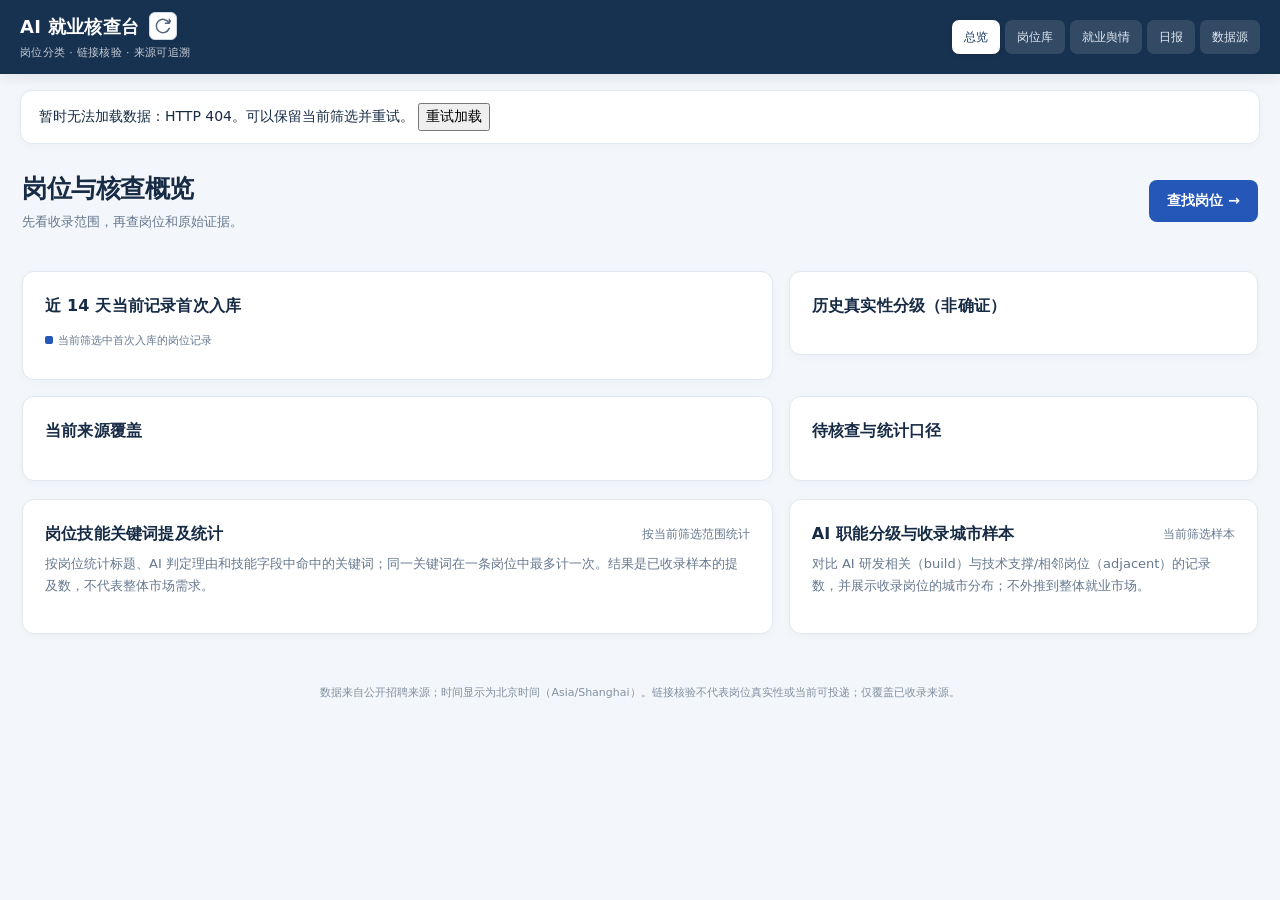
==== commit d827fa2b: "feat(ui): 在核查台标题旁增加全局刷新按钮并同步本地静态构建" ====
--- a/web/index.html
+++ b/web/index.html
@@ -97,11 +97,27 @@
 .panel-subsection{border:1px solid var(--line);border-radius:10px;padding:16px;margin:14px 0;background:#fbfcfe}.panel-subsection h3,.report-section h3{margin:0 0 8px;font-size:15px}.report-toolbar{display:flex;align-items:center;gap:12px;flex-wrap:wrap;margin:12px 0}.report-grid{display:grid;grid-template-columns:1fr;gap:14px;margin-top:14px}.report-section{min-height:150px}.report-slot{padding:10px 0}.report-kv{display:grid;grid-template-columns:repeat(2,minmax(0,1fr));gap:10px}.report-kv div{padding:12px;background:#f5f8fc;border-radius:8px}.report-kv b{display:block;font-size:20px;color:var(--ink)}@media(max-width:680px){.report-grid{grid-template-columns:1fr}.report-kv{grid-template-columns:1fr}}
 .signal-form{display:grid;grid-template-columns:repeat(2,minmax(0,1fr));gap:12px;margin-top:12px}.signal-form label{display:grid;gap:5px;font-size:12px;color:var(--muted)}.signal-form label.wide{grid-column:1/-1}.signal-form textarea{min-height:90px;padding:10px;border:1px solid #cbd7e4;border-radius:7px;font:inherit;resize:vertical}.signal-query-output{width:100%;min-height:78px;margin-top:10px;padding:10px;border:1px solid var(--line);border-radius:8px;background:#f6f8fb;font:13px/1.6 ui-monospace,Consolas,monospace}.signal-local-note{padding:10px 12px;background:#eff6ff;border:1px solid #d7e5fa;border-radius:8px;color:#31527c;font-size:12px;line-height:1.6}@media(max-width:680px){.signal-form{grid-template-columns:1fr}.signal-form label.wide{grid-column:auto}}
 @media(prefers-reduced-motion:reduce){html{scroll-behavior:auto}}
+.brand-title{display:flex;align-items:center;gap:10px}
+.refresh-arrow-btn{display:inline-flex;align-items:center;justify-content:center;width:28px;height:28px;border-radius:6px;border:1px solid #cbd7e4;background:#fff;color:#51657d;cursor:pointer;transition:all .15s ease;padding:0;line-height:1}
+.refresh-arrow-btn:hover{background:#edf3fa;color:var(--ink);border-color:#94a3b8}
+.refresh-arrow-btn:active{transform:scale(.95)}
+.refresh-arrow-btn.spinning svg{animation:spin-arrow .8s linear infinite}
+@keyframes spin-arrow{from{transform:rotate(0deg)}to{transform:rotate(360deg)}}
 </style>
 </head>
 <body>
 <header>
-  <div><h1>AI 就业核查台</h1><div class="sub">岗位分类 · 链接核验 · 来源可追溯</div></div>
+  <div class="brand">
+    <div class="brand-title">
+      <h1>AI 就业核查台</h1>
+      <button id="btn-refresh-all" type="button" class="refresh-arrow-btn" title="刷新大盘数据" aria-label="刷新大盘数据">
+        <svg viewBox="0 0 24 24" width="16" height="16" fill="none" stroke="currentColor" stroke-width="2.2" stroke-linecap="round" stroke-linejoin="round">
+          <path d="M21.5 2v6h-6M21.34 15.57a10 10 0 1 1-.57-8.38l5.67-5.19"/>
+        </svg>
+      </button>
+    </div>
+    <div class="sub">岗位分类 · 链接核验 · 来源可追溯</div>
+  </div>
   <nav>
     <button data-view="dashboard" class="active">总览</button>
     <button data-view="jobs">岗位库</button>
@@ -585,6 +601,38 @@
 }
 setDefaultSignalWindow();
 startApp();
+
+async function handleManualRefresh(){
+  const btn=$('#btn-refresh-all');
+  if(btn)btn.classList.add('spinning');
+  $('#app-status').hidden=false;
+  $('#app-status-text').textContent='正在刷新数据...';
+  try{
+    const activeNav=document.querySelector('nav button.active');
+    const view=activeNav?activeNav.dataset.view:'dashboard';
+    const tasks=[loadDashboard()];
+    if(view==='jobs'){
+      tasks.push(loadJobs(jobOffset));
+    }else if(view==='signals'){
+      tasks.push(loadSignals(signalOffset),loadEvents());
+    }else if(view==='report'){
+      tasks.push(loadReport());
+    }else if(view==='sources'){
+      tasks.push(loadSources());
+    }else{
+      tasks.push(loadJobs(0));
+    }
+    await Promise.all(tasks);
+    $('#app-status').hidden=true;
+  }catch(err){
+    $('#app-status-text').textContent='刷新数据失败：'+err.message;
+    $('#app-retry').hidden=false;
+  }finally{
+    setTimeout(()=>{if(btn)btn.classList.remove('spinning');},400);
+  }
+}
+if($('#btn-refresh-all'))$('#btn-refresh-all').onclick=handleManualRefresh;
+
 $('#report-refresh').onclick=loadReport;
 $('#report-apply').onclick=loadReport;
 $('#signal-query-build').onclick=buildSignalQuery;
